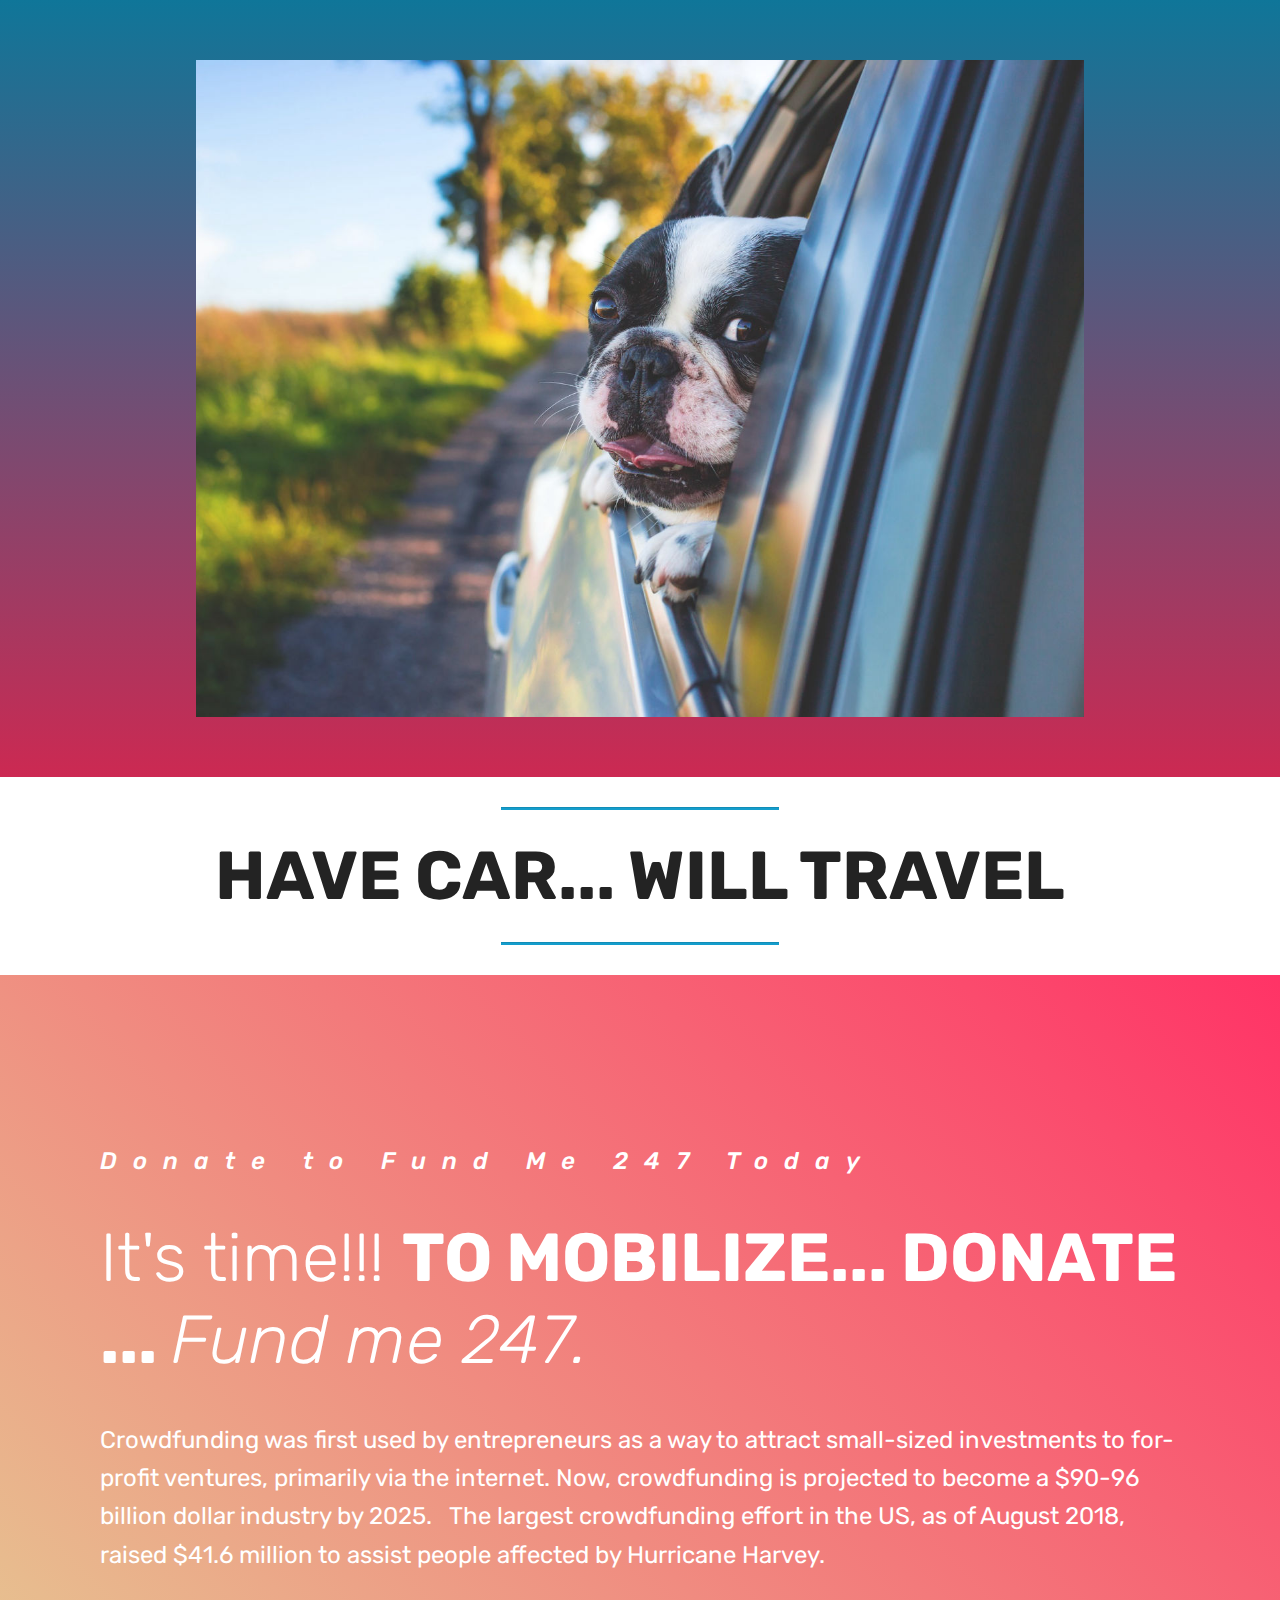
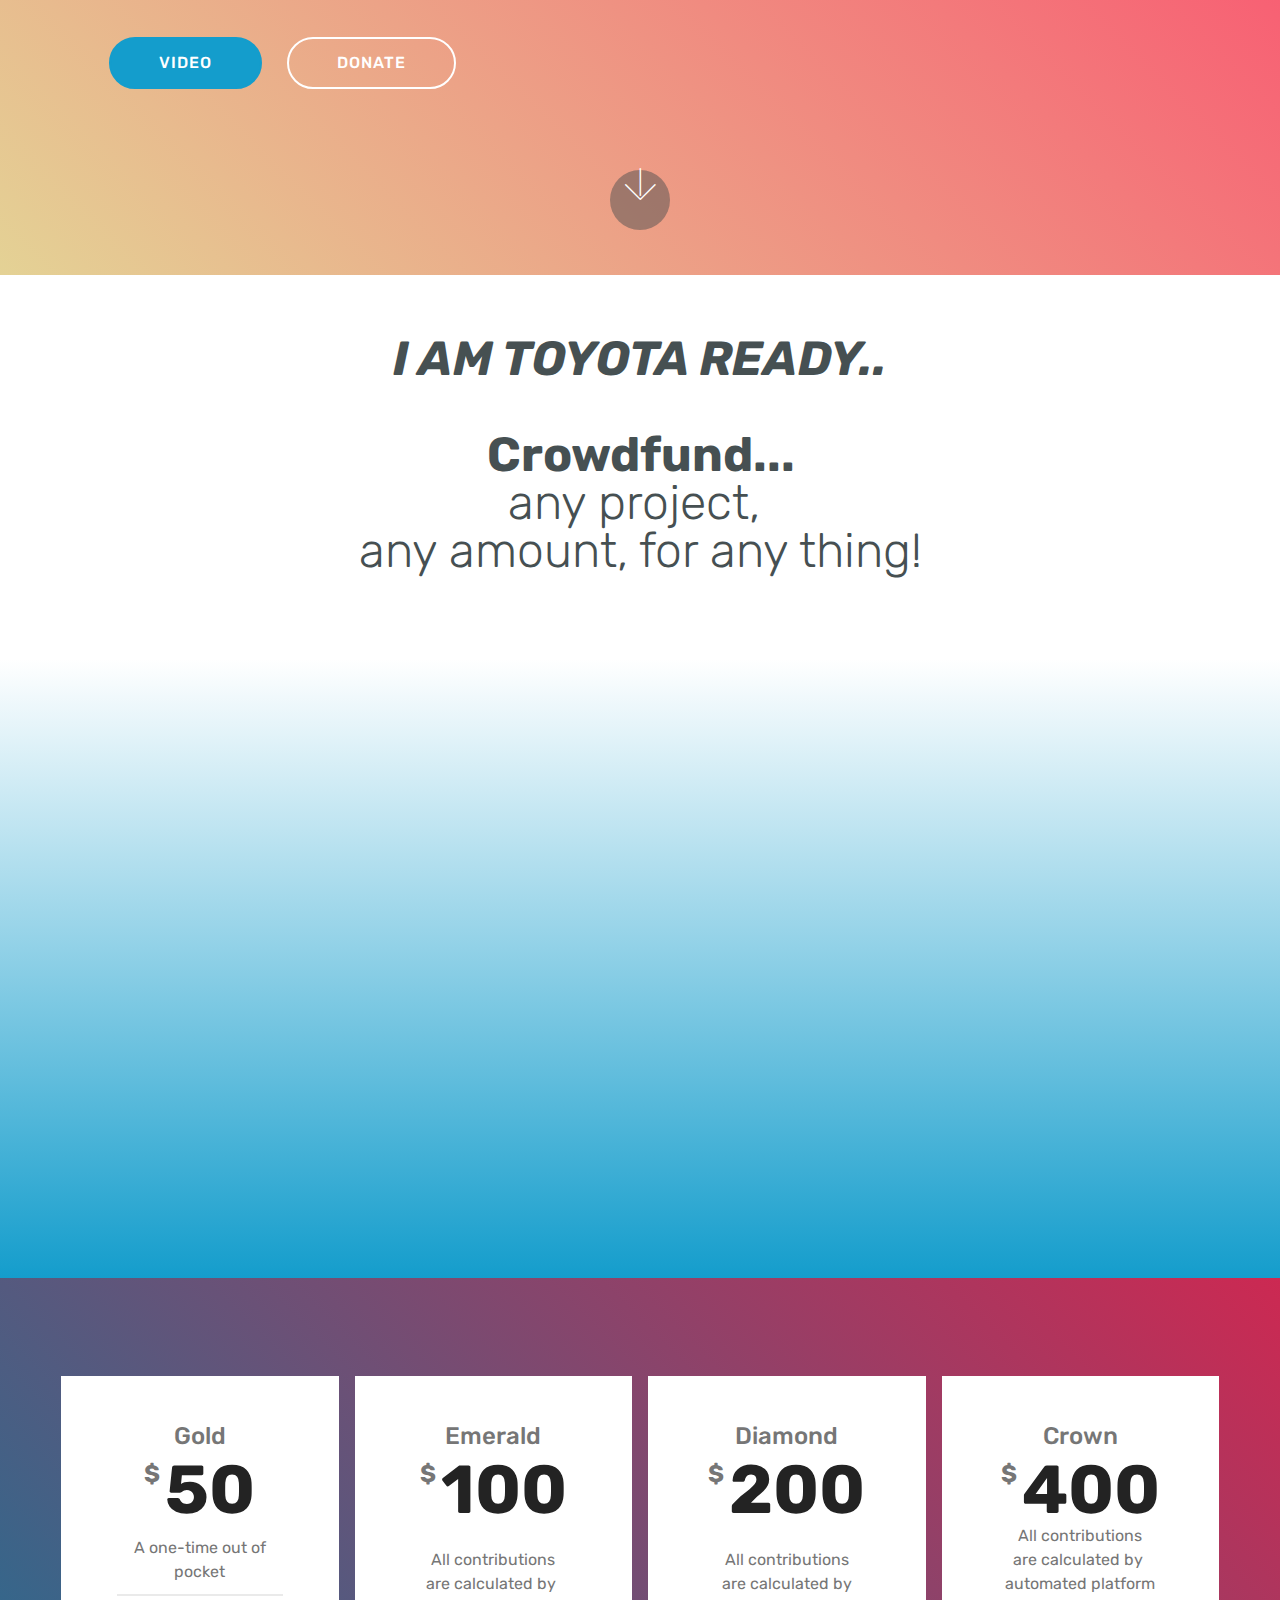
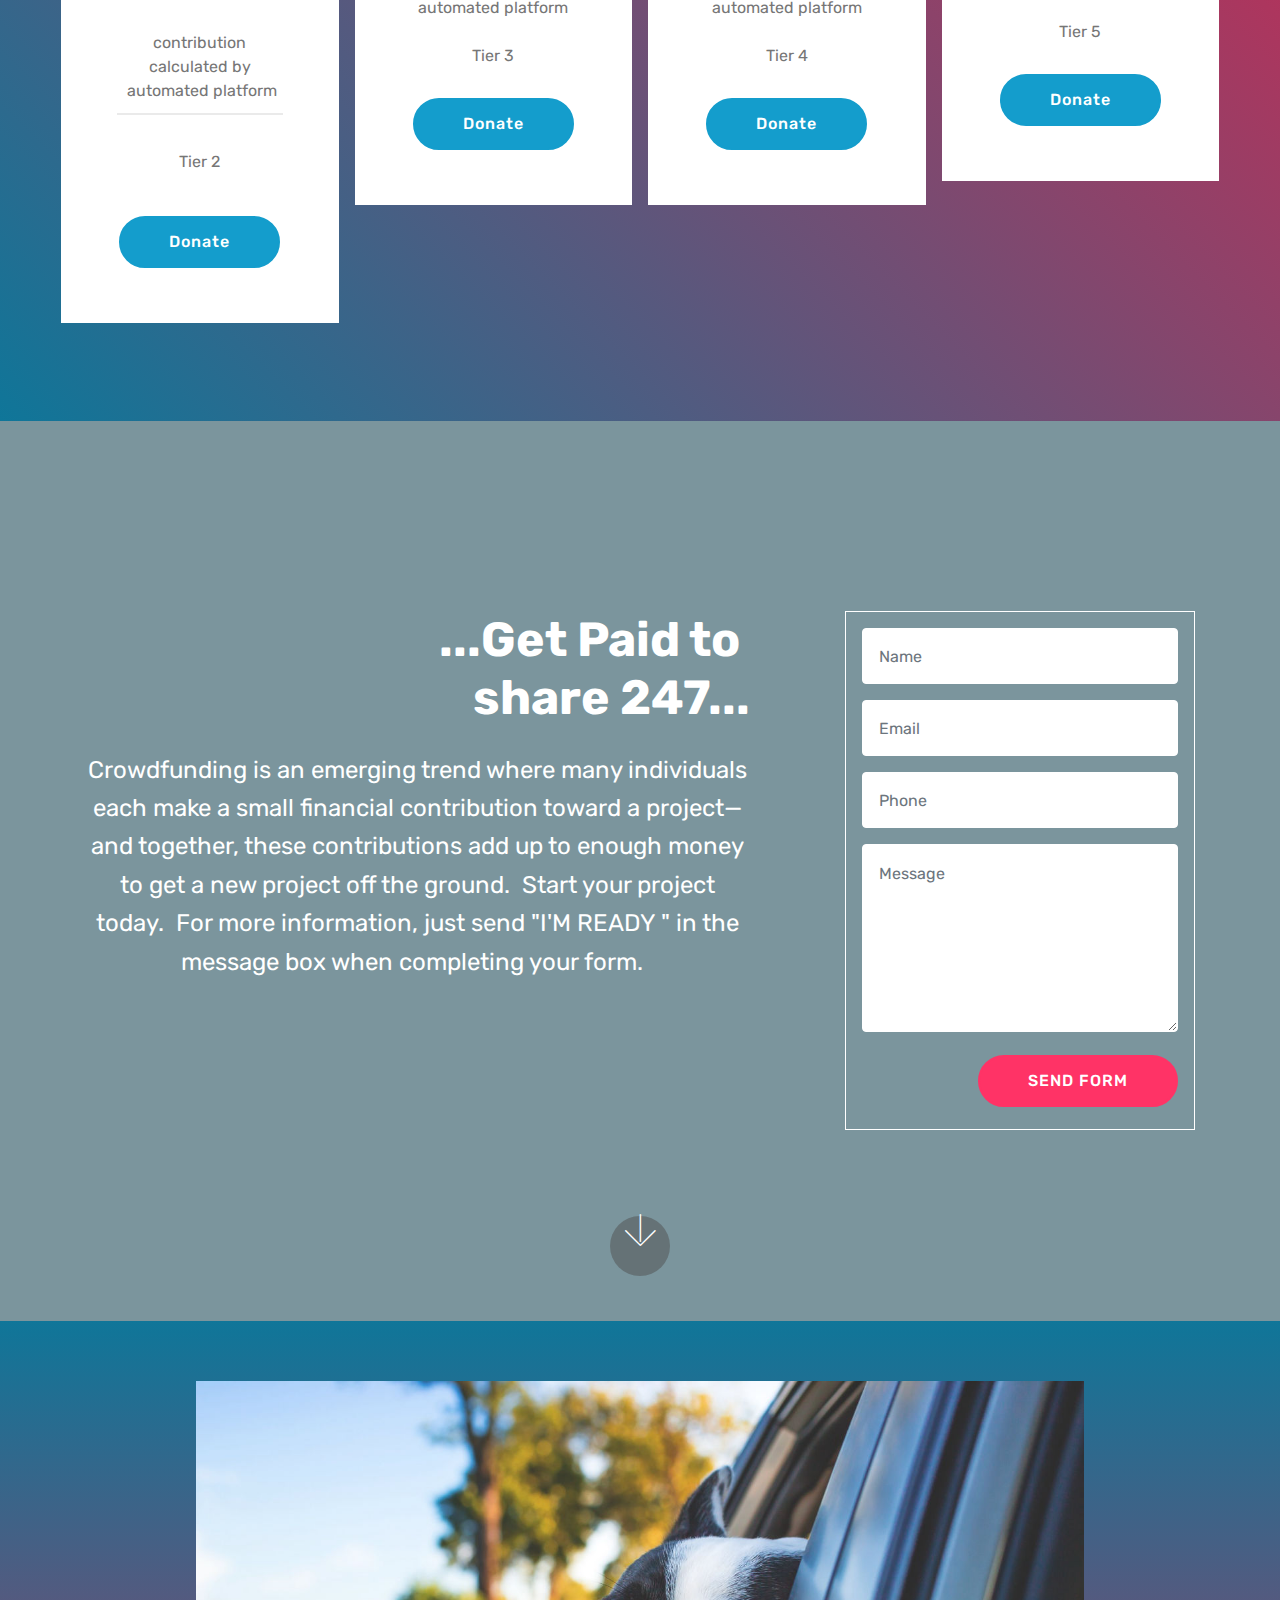
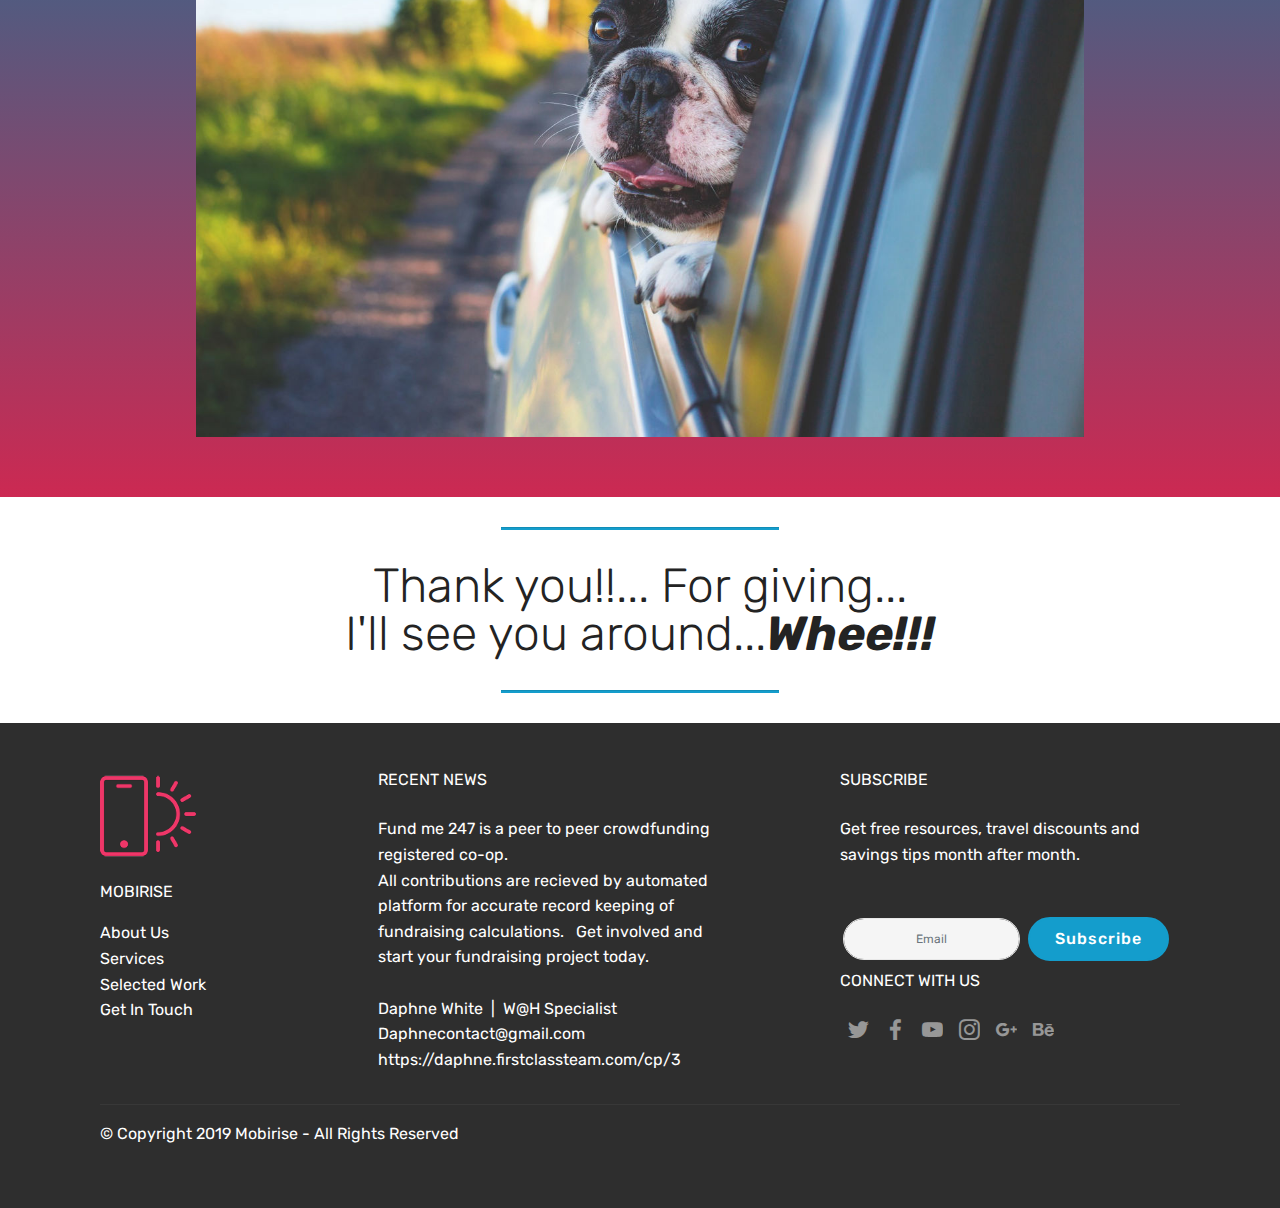
==== index.html @ 444e35a7 "create github pages" ====
<!DOCTYPE html>
<html >
<head>
  <!-- Site made with Mobirise Website Builder v4.9.5, https://mobirise.com -->
  <meta charset="UTF-8">
  <meta http-equiv="X-UA-Compatible" content="IE=edge">
  <meta name="generator" content="Mobirise v4.9.5, mobirise.com">
  <meta name="viewport" content="width=device-width, initial-scale=1, minimum-scale=1">
  <link rel="shortcut icon" href="assets/images/logo4.png" type="image/x-icon">
  <meta name="description" content="">
  <title>Home</title>
  <link rel="stylesheet" href="assets/web/assets/mobirise-icons/mobirise-icons.css">
  <link rel="stylesheet" href="assets/tether/tether.min.css">
  <link rel="stylesheet" href="assets/bootstrap/css/bootstrap.min.css">
  <link rel="stylesheet" href="assets/bootstrap/css/bootstrap-grid.min.css">
  <link rel="stylesheet" href="assets/bootstrap/css/bootstrap-reboot.min.css">
  <link rel="stylesheet" href="assets/socicon/css/styles.css">
  <link rel="stylesheet" href="assets/theme/css/style.css">
  <link rel="stylesheet" href="assets/mobirise/css/mbr-additional.css" type="text/css">
  
  
  
</head>
<body>
  <section class="cid-rksi6KPZQ1" id="image3-y">

    

    <figure class="mbr-figure container">
            <div class="image-block" style="width: 80%;">
                <a href="page1.html"><img src="assets/images/mbr-1488x991.jpg" width="1400" alt="Mobirise" title=""></a>
                
            </div>
    </figure>
</section>

<section class="engine"><a href="https://mobirise.info/p">site templates free download</a></section><section class="mbr-section article content9 cid-rkskpkATS6" id="content9-z">
    
     

    <div class="container">
        <div class="inner-container" style="width: 100%;">
            <hr class="line" style="width: 25%;">
            <div class="section-text align-center mbr-fonts-style display-1"><strong>HAVE CAR... WILL TRAVEL</strong></div>
            <hr class="line" style="width: 25%;">
        </div>
        </div>
</section>

<section class="header11 cid-rkt5dorLsE mbr-fullscreen" id="header11-1a">

    <!-- Block parameters controls (Blue "Gear" panel) -->
    
    <!-- End block parameters -->

    
    <div class="container align-left">
        <div class="media-container-column mbr-white col-md-12">
            <h3 class="mbr-section-subtitle py-3 mbr-fonts-style display-5">Donate to Fund Me 247 Today</h3>
            <h1 class="mbr-section-title py-3 mbr-fonts-style display-1">It's time!!! <strong>TO MOBILIZE... DONATE ... </strong><em>Fund me 247.</em></h1>
            <p class="mbr-text py-3 mbr-fonts-style display-5">Crowdfunding was first used by entrepreneurs as a way to attract small-sized investments to for-profit ventures, primarily via the internet. Now, crowdfunding is projected to become a $90-96 billion dollar industry by 2025. &nbsp; The largest crowdfunding effort in the US, as of August 2018, raised $41.6 million to assist people affected by Hurricane Harvey.&nbsp;<br></p>
            <div class="mbr-section-btn py-4"><a class="btn btn-md btn-primary display-4" href="https://mobirise.co">VIDEO</a>
                    <a class="btn btn-md btn-white-outline display-4" href="https://mobirise.co">DONATE</a></div>
        </div>
    </div>

    <div class="mbr-arrow hidden-sm-down" aria-hidden="true">
        <a href="#next">
            <i class="mbri-down mbr-iconfont"></i>
        </a>
    </div>
</section>

<section class="mbr-section content4 cid-rksuLQf3We" id="content4-12">

    

    <div class="container">
        <div class="media-container-row">
            <div class="title col-12 col-md-8">
                <h2 class="align-center pb-3 mbr-fonts-style display-2"><em><strong>I AM TOYOTA READY..</strong></em><br><br>&nbsp;<strong>Crowdfund...&nbsp;</strong><br>any project,&nbsp;<br>any amount, for any thing!<br></h2>
                <h3 class="mbr-section-subtitle align-center mbr-light mbr-fonts-style display-5"><div></div></h3>
                
            </div>
        </div>
    </div>
</section>

<section class="cid-rksHciVwQS" id="video3-17">

    
    
    <figure class="mbr-figure align-center container">
        <div class="video-block" style="width: 80%;">
            <div><iframe class="mbr-embedded-video" src="https://www.youtube.com/embed/nM7n80rRfuI?rel=0&amp;amp;showinfo=0&amp;autoplay=1&amp;loop=0" width="1280" height="720" frameborder="0" allowfullscreen></iframe></div>
        </div>
    </figure>
</section>

<section class="pricing-table1 cid-rktnSFUC6u" id="pricing-tables1-1d">

    

    
    <div class="container">
        <div class="media-container-row">

            <div class="plan col-12 mx-2 my-2 justify-content-center col-lg-3">
                <div class="plan-header text-center pt-5">
                    <h3 class="plan-title mbr-fonts-style display-5">Gold</h3>
                    <div class="plan-price">
                        <span class="price-value mbr-fonts-style display-5">
                            $
                        </span>
                        <span class="price-figure mbr-fonts-style display-1">50</span>
                        <small class="price-term mbr-fonts-style display-7"></small>
                    </div>
                </div>
                <div class="plan-body pb-5">
                    <div class="plan-list align-center">
                        <ul class="list-group list-group-flush mbr-fonts-style display-7">
                            <li class="list-group-item">A one-time out of pocket</li><br><li class="list-group-item">contribution calculated by &nbsp;automated platform</li><br><li class="list-group-item">Tier 2</li>
                        </ul>
                    </div>
                    <div class="mbr-section-btn text-center pt-4"><a href="https://mobirise.co" class="btn btn-primary display-4">Donate</a></div>
                </div>
            </div>

            <div class="plan col-12 mx-2 my-2 justify-content-center col-lg-3">
                <div class="plan-header text-center pt-5">
                    <h3 class="plan-title mbr-fonts-style display-5">Emerald</h3>
                    <div class="plan-price">
                        <span class="price-value mbr-fonts-style display-5">
                            $
                        </span>
                        <span class="price-figure mbr-fonts-style display-1">100</span>
                        <small class="price-term mbr-fonts-style display-7"></small>
                    </div>
                </div>
                <div class="plan-body pb-5">
                    <div class="plan-list align-center">
                        <ul class="list-group list-group-flush mbr-fonts-style display-7"><br>All contributions <br>are calculated by&nbsp;<br>automated  platform
<br><br><div>Tier 3</div></ul>
                    </div>
                    <div class="mbr-section-btn text-center pt-4"><a href="https://mobirise.co" class="btn btn-primary display-4">Donate</a></div>
                </div>
            </div>

            <div class="plan col-12 mx-2 my-2 justify-content-center col-lg-3">
                <div class="plan-header text-center pt-5">
                    <h3 class="plan-title mbr-fonts-style display-5">Diamond</h3>
                    <div class="plan-price">
                        <span class="price-value mbr-fonts-style display-5">
                            $
                        </span>
                        <span class="price-figure mbr-fonts-style display-1">200</span>
                        <small class="price-term mbr-fonts-style display-7"></small>
                    </div>
                </div>
                <div class="plan-body pb-5">
                    <div class="plan-list align-center">
                        <ul class="list-group list-group-flush mbr-fonts-style display-7"><br>All contributions<br> are calculated by<br> automated  platform<br>
<br><div>Tier 4</div></ul>
                    </div>
                    <div class="mbr-section-btn text-center pt-4"><a href="https://mobirise.co" class="btn btn-primary display-4">Donate</a></div>
                </div>
            </div>

            <div class="plan col-12 mx-2 my-2 justify-content-center col-lg-3">
                <div class="plan-header text-center pt-5">
                    <h3 class="plan-title mbr-fonts-style display-5">Crown</h3>
                    <div class="plan-price">
                        <span class="price-value mbr-fonts-style display-5">
                            $
                        </span>
                        <span class="price-figure mbr-fonts-style display-1">
                            400</span>
                        <small class="price-term mbr-fonts-style display-7"></small>
                    </div>
                </div>
                <div class="plan-body pb-5">
                    <div class="plan-list align-center">
                        <ul class="list-group list-group-flush mbr-fonts-style display-7">All contributions <br>are calculated by&nbsp;<br>automated platform<br><br>Tier 5</ul>
                    </div>
                    <div class="mbr-section-btn text-center pt-4"><a href="https://mobirise.co" class="btn btn-primary display-4">Donate</a></div>
                </div>
            </div>
        </div>
    </div>
</section>

<section class="header15 cid-rksgckejk6 mbr-fullscreen mbr-parallax-background" id="header15-s">

    

    <div class="mbr-overlay" style="opacity: 0.5; background-color: rgb(7, 59, 76);"></div>

    <div class="container align-right">
        <div class="row">
            <div class="mbr-white col-lg-8 col-md-7 content-container">
                <h1 class="mbr-section-title mbr-bold pb-3 mbr-fonts-style display-2">...Get Paid to&nbsp;<br>share 247...</h1>
                <p class="mbr-text pb-3 mbr-fonts-style display-5">Crowdfunding is an emerging trend where many individuals each make a small financial contribution toward a project—and together, these contributions add up to enough money to get a new project off the ground. &nbsp;Start your project today. &nbsp;For more information, just send "I'M READY " in the message box when completing your form. &nbsp;</p>
            </div>
            <div class="col-lg-4 col-md-5">
                <div class="form-container">
                    <div class="media-container-column" data-form-type="formoid">
                        <!---Formbuilder Form--->
                        <form action="https://mobirise.com/" method="POST" class="mbr-form form-with-styler" data-form-title="Mobirise Form"><input type="hidden" name="email" data-form-email="true" value="L8apVbExG9DexOpWmzrNfRsJCVXpXxJ5wZrLPcoTzKhM54o4Ex4AXd6l7Cv61VivkGi0QEFDtZILuPl/RtfJmPvyjRVxL0N0K2Wiw0u3482RMazkNy8P+rrx8IiyXEve">
                            <div class="row">
                                <div hidden="hidden" data-form-alert="" class="alert alert-success col-12">Thanks again, get paid to share!!</div>
                                <div hidden="hidden" data-form-alert-danger="" class="alert alert-danger col-12">
                                </div>
                            </div>
                            <div class="dragArea row">
                                <div class="col-md-12 form-group " data-for="name">
                                    <input type="text" name="name" placeholder="Name" data-form-field="Name" required="required" class="form-control px-3 display-7" id="name-header15-s">
                                </div>
                                <div class="col-md-12 form-group " data-for="email">
                                    <input type="email" name="email" placeholder="Email" data-form-field="Email" required="required" class="form-control px-3 display-7" id="email-header15-s">
                                </div>
                                <div data-for="phone" class="col-md-12 form-group ">
                                    <input type="tel" name="phone" placeholder="Phone" data-form-field="Phone" class="form-control px-3 display-7" id="phone-header15-s">
                                </div>
                                <div data-for="message" class="col-md-12 form-group ">
                                    <textarea name="message" placeholder="Message" data-form-field="Message" class="form-control px-3 display-7" id="message-header15-s"></textarea>
                                </div>
                                <div class="col-md-12 input-group-btn">
                                    <button type="submit" class="btn btn-secondary btn-form display-4">SEND FORM</button>
                                </div>
                            </div>
                        </form><!---Formbuilder Form--->
                    </div>
                </div>
            </div>
        </div>
    </div>
    <div class="mbr-arrow hidden-sm-down" aria-hidden="true">
        <a href="#next">
            <i class="mbri-down mbr-iconfont"></i>
        </a>
    </div>
</section>

<section class="cid-rksdBoP1Fj" id="image3-o">

    

    <figure class="mbr-figure container">
            <div class="image-block" style="width: 80%;">
                <a href="page1.html"><img src="assets/images/mbr-1488x991.jpg" width="1400" alt="Mobirise" title=""></a>
                
            </div>
    </figure>
</section>

<section class="mbr-section article content9 cid-rksv5xj65r" id="content9-13">
    
     

    <div class="container">
        <div class="inner-container" style="width: 100%;">
            <hr class="line" style="width: 25%;">
            <div class="section-text align-center mbr-fonts-style display-2">Thank you!!... For giving...<br>I'll see you around...<strong><em>Whee!!!</em></strong></div>
            <hr class="line" style="width: 25%;">
        </div>
        </div>
</section>

<section class="footer4 cid-rktfZxOn5g" id="footer4-1b">

    

    

    <div class="container">
        <div class="media-container-row content mbr-white">
            <div class="col-md-3 col-sm-4">
                <div class="mb-3 img-logo">
                    <a href="https://mobirise.co/">
                        <img src="assets/images/logo2.png" alt="Mobirise">
                    </a>
                </div>
                <p class="mb-3 mbr-fonts-style foot-title display-7">
                    MOBIRISE
                </p>
                <p class="mbr-text mbr-fonts-style mbr-links-column display-7">
                    <a href="#" class="text-white">About Us</a>
                    <br><a href="#" class="text-white">Services</a>
                    <br><a href="#" class="text-white">Selected Work</a>
                    <br><a href="#" class="text-white">Get In Touch</a>
                </p>
            </div>
            <div class="col-md-4 col-sm-8">
                <p class="mb-4 foot-title mbr-fonts-style display-7">
                    RECENT NEWS
                </p>
                <p class="mbr-text mbr-fonts-style foot-text display-7">Fund me 247 is a peer to peer crowdfunding registered co-op. &nbsp;<br>All contributions are recieved by automated platform for accurate record keeping of fundraising calculations. &nbsp; Get involved and start your fundraising project today.&nbsp;<br>
                    <br>Daphne White &nbsp;| &nbsp;W@H Specialist<br>Daphnecontact@gmail.com<br>https://daphne.firstclassteam.com/cp/3<br></p>
            </div>
            <div class="col-md-4 offset-md-1 col-sm-12">
                <p class="mb-4 foot-title mbr-fonts-style display-7">
                    SUBSCRIBE
                </p>
                <p class="mbr-text mbr-fonts-style form-text display-7">
                    Get free resources, travel discounts and savings tips month after month.<br><br></p>
                <div class="media-container-column" data-form-type="formoid">
                    <!---Formbuilder Form--->
                    <form action="https://mobirise.com/" method="POST" class="mbr-form form-with-styler" data-form-title="Mobirise Form"><input type="hidden" name="email" data-form-email="true" value="YgQKItjaUXzYPn1mcGYqgcZZ/mcnHpqZFJsWOq0etAs1quFohEobttb0fOR2hX2De1mLxMPZWLriGcLo5ThBEpkDPKFYfzN512TNxtcHR2I1Obz5iSIJ2Bvki7GCK1o8">
                        <div class="row form-inline justify-content-center">
                            <div hidden="hidden" data-form-alert="" class="alert alert-success col-12">Thanks for filling out the form!</div>
                            <div hidden="hidden" data-form-alert-danger="" class="alert alert-danger col-12">
                                                    </div>
                        </div>
                        <div class="dragArea row form-inline justify-content-center">
                            <div class="col-auto  form-group " data-for="email">
                                <input type="email" name="email" placeholder="Email" data-form-field="Email" required="required" class="form-control input-sm input-inverse my-2 display-7" id="email-footer4-1b">
                            </div>
                            <div class="col-auto  input-group-btn  m-2">
                                <button type="submit" class="btn btn-primary m-0 display-4">Subscribe</button>
                            </div>
                        </div>
                    </form><!---Formbuilder Form--->
                </div>
                <p class="mb-4 mbr-fonts-style foot-title display-7">
                    CONNECT WITH US
                </p>
                <div class="social-list pl-0 mb-0">
                        <div class="soc-item">
                            <a href="https://twitter.com/mobirise" target="_blank">
                                <span class="socicon-twitter socicon mbr-iconfont mbr-iconfont-social"></span>
                            </a>
                        </div>
                        <div class="soc-item">
                            <a href="https://www.facebook.com/pages/Mobirise/1616226671953247" target="_blank">
                                <span class="socicon-facebook socicon mbr-iconfont mbr-iconfont-social"></span>
                            </a>
                        </div>
                        <div class="soc-item">
                            <a href="https://www.youtube.com/c/mobirise" target="_blank">
                                <span class="socicon-youtube socicon mbr-iconfont mbr-iconfont-social"></span>
                            </a>
                        </div>
                        <div class="soc-item">
                            <a href="https://instagram.com/mobirise" target="_blank">
                                <span class="socicon-instagram socicon mbr-iconfont mbr-iconfont-social"></span>
                            </a>
                        </div>
                        <div class="soc-item">
                            <a href="https://plus.google.com/u/0/+Mobirise" target="_blank">
                                <span class="socicon-googleplus socicon mbr-iconfont mbr-iconfont-social"></span>
                            </a>
                        </div>
                        <div class="soc-item">
                            <a href="https://www.behance.net/Mobirise" target="_blank">
                                <span class="socicon-behance socicon mbr-iconfont mbr-iconfont-social"></span>
                            </a>
                        </div>
                </div>
            </div>
        </div>
        <div class="footer-lower">
            <div class="media-container-row">
                <div class="col-sm-12">
                    <hr>
                </div>
            </div>
            <div class="media-container-row mbr-white">
                <div class="col-sm-12 copyright">
                    <p class="mbr-text mbr-fonts-style display-7">
                        © Copyright 2019 Mobirise - All Rights Reserved
                    </p>
                </div>
            </div>
        </div>
    </div>
</section>


  <script src="assets/web/assets/jquery/jquery.min.js"></script>
  <script src="assets/popper/popper.min.js"></script>
  <script src="assets/tether/tether.min.js"></script>
  <script src="assets/bootstrap/js/bootstrap.min.js"></script>
  <script src="assets/smoothscroll/smooth-scroll.js"></script>
  <script src="assets/parallax/jarallax.min.js"></script>
  <script src="assets/theme/js/script.js"></script>
  <script src="assets/formoid/formoid.min.js"></script>
  
  
</body>
</html>
---- assets/web/assets/mobirise-icons/mobirise-icons.css ----
@font-face {
  font-family: 'MobiriseIcons';
  src:  url('mobirise-icons.eot?spat4u');
  src:  url('mobirise-icons.eot?spat4u#iefix') format('embedded-opentype'),
    url('mobirise-icons.ttf?spat4u') format('truetype'),
    url('mobirise-icons.woff?spat4u') format('woff'),
    url('mobirise-icons.svg?spat4u#MobiriseIcons') format('svg');
  font-weight: normal;
  font-style: normal;
}

[class^="mbri-"], [class*=" mbri-"] {
  /* use !important to prevent issues with browser extensions that change fonts */
  font-family: MobiriseIcons !important;
  speak: none;
  font-style: normal;
  font-weight: normal;
  font-variant: normal;
  text-transform: none;
  line-height: 1;

  /* Better Font Rendering =========== */
  -webkit-font-smoothing: antialiased;
  -moz-osx-font-smoothing: grayscale;
}

.mbri-add-submenu:before {
  content: "\e900";
}
.mbri-alert:before {
  content: "\e901";
}
.mbri-align-center:before {
  content: "\e902";
}
.mbri-align-justify:before {
  content: "\e903";
}
.mbri-align-left:before {
  content: "\e904";
}
.mbri-align-right:before {
  content: "\e905";
}
.mbri-android:before {
  content: "\e906";
}
.mbri-apple:before {
  content: "\e907";
}
.mbri-arrow-down:before {
  content: "\e908";
}
.mbri-arrow-next:before {
  content: "\e909";
}
.mbri-arrow-prev:before {
  content: "\e90a";
}
.mbri-arrow-up:before {
  content: "\e90b";
}
.mbri-bold:before {
  content: "\e90c";
}
.mbri-bookmark:before {
  content: "\e90d";
}
.mbri-bootstrap:before {
  content: "\e90e";
}
.mbri-briefcase:before {
  content: "\e90f";
}
.mbri-browse:before {
  content: "\e910";
}
.mbri-bulleted-list:before {
  content: "\e911";
}
.mbri-calendar:before {
  content: "\e912";
}
.mbri-camera:before {
  content: "\e913";
}
.mbri-cart-add:before {
  content: "\e914";
}
.mbri-cart-full:before {
  content: "\e915";
}
.mbri-cash:before {
  content: "\e916";
}
.mbri-change-style:before {
  content: "\e917";
}
.mbri-chat:before {
  content: "\e918";
}
.mbri-clock:before {
  content: "\e919";
}
.mbri-close:before {
  content: "\e91a";
}
.mbri-cloud:before {
  content: "\e91b";
}
.mbri-code:before {
  content: "\e91c";
}
.mbri-contact-form:before {
  content: "\e91d";
}
.mbri-credit-card:before {
  content: "\e91e";
}
.mbri-cursor-click:before {
  content: "\e91f";
}
.mbri-cust-feedback:before {
  content: "\e920";
}
.mbri-database:before {
  content: "\e921";
}
.mbri-delivery:before {
  content: "\e922";
}
.mbri-desktop:before {
  content: "\e923";
}
.mbri-devices:before {
  content: "\e924";
}
.mbri-down:before {
  content: "\e925";
}
.mbri-download:before {
  content: "\e989";
}
.mbri-drag-n-drop:before {
  content: "\e927";
}
.mbri-drag-n-drop2:before {
  content: "\e928";
}
.mbri-edit:before {
  content: "\e929";
}
.mbri-edit2:before {
  content: "\e92a";
}
.mbri-error:before {
  content: "\e92b";
}
.mbri-extension:before {
  content: "\e92c";
}
.mbri-features:before {
  content: "\e92d";
}
.mbri-file:before {
  content: "\e92e";
}
.mbri-flag:before {
  content: "\e92f";
}
.mbri-folder:before {
  content: "\e930";
}
.mbri-gift:before {
  content: "\e931";
}
.mbri-github:before {
  content: "\e932";
}
.mbri-globe:before {
  content: "\e933";
}
.mbri-globe-2:before {
  content: "\e934";
}
.mbri-growing-chart:before {
  content: "\e935";
}
.mbri-hearth:before {
  content: "\e936";
}
.mbri-help:before {
  content: "\e937";
}
.mbri-home:before {
  content: "\e938";
}
.mbri-hot-cup:before {
  content: "\e939";
}
.mbri-idea:before {
  content: "\e93a";
}
.mbri-image-gallery:before {
  content: "\e93b";
}
.mbri-image-slider:before {
  content: "\e93c";
}
.mbri-info:before {
  content: "\e93d";
}
.mbri-italic:before {
  content: "\e93e";
}
.mbri-key:before {
  content: "\e93f";
}
.mbri-laptop:before {
  content: "\e940";
}
.mbri-layers:before {
  content: "\e941";
}
.mbri-left-right:before {
  content: "\e942";
}
.mbri-left:before {
  content: "\e943";
}
.mbri-letter:before {
  content: "\e944";
}
.mbri-like:before {
  content: "\e945";
}
.mbri-link:before {
  content: "\e946";
}
.mbri-lock:before {
  content: "\e947";
}
.mbri-login:before {
  content: "\e948";
}
.mbri-logout:before {
  content: "\e949";
}
.mbri-magic-stick:before {
  content: "\e94a";
}
.mbri-map-pin:before {
  content: "\e94b";
}
.mbri-menu:before {
  content: "\e94c";
}
.mbri-mobile:before {
  content: "\e94d";
}
.mbri-mobile2:before {
  content: "\e94e";
}
.mbri-mobirise:before {
  content: "\e94f";
}
.mbri-more-horizontal:before {
  content: "\e950";
}
.mbri-more-vertical:before {
  content: "\e951";
}
.mbri-music:before {
  content: "\e952";
}
.mbri-new-file:before {
  content: "\e953";
}
.mbri-numbered-list:before {
  content: "\e954";
}
.mbri-opened-folder:before {
  content: "\e955";
}
.mbri-pages:before {
  content: "\e956";
}
.mbri-paper-plane:before {
  content: "\e957";
}
.mbri-paperclip:before {
  content: "\e958";
}
.mbri-photo:before {
  content: "\e959";
}
.mbri-photos:before {
  content: "\e95a";
}
.mbri-pin:before {
  content: "\e95b";
}
.mbri-play:before {
  content: "\e95c";
}
.mbri-plus:before {
  content: "\e95d";
}
.mbri-preview:before {
  content: "\e95e";
}
.mbri-print:before {
  content: "\e95f";
}
.mbri-protect:before {
  content: "\e960";
}
.mbri-question:before {
  content: "\e961";
}
.mbri-quote-left:before {
  content: "\e962";
}
.mbri-quote-right:before {
  content: "\e963";
}
.mbri-refresh:before {
  content: "\e964";
}
.mbri-responsive:before {
  content: "\e965";
}
.mbri-right:before {
  content: "\e966";
}
.mbri-rocket:before {
  content: "\e967";
}
.mbri-sad-face:before {
  content: "\e968";
}
.mbri-sale:before {
  content: "\e969";
}
.mbri-save:before {
  content: "\e96a";
}
.mbri-search:before {
  content: "\e96b";
}
.mbri-setting:before {
  content: "\e96c";
}
.mbri-setting2:before {
  content: "\e96d";
}
.mbri-setting3:before {
  content: "\e96e";
}
.mbri-share:before {
  content: "\e96f";
}
.mbri-shopping-bag:before {
  content: "\e970";
}
.mbri-shopping-basket:before {
  content: "\e971";
}
.mbri-shopping-cart:before {
  content: "\e972";
}
.mbri-sites:before {
  content: "\e973";
}
.mbri-smile-face:before {
  content: "\e974";
}
.mbri-speed:before {
  content: "\e975";
}
.mbri-star:before {
  content: "\e976";
}
.mbri-success:before {
  content: "\e977";
}
.mbri-sun:before {
  content: "\e978";
}
.mbri-sun2:before {
  content: "\e979";
}
.mbri-tablet:before {
  content: "\e97a";
}
.mbri-tablet-vertical:before {
  content: "\e97b";
}
.mbri-target:before {
  content: "\e97c";
}
.mbri-timer:before {
  content: "\e97d";
}
.mbri-to-ftp:before {
  content: "\e97e";
}
.mbri-to-local-drive:before {
  content: "\e97f";
}
.mbri-touch-swipe:before {
  content: "\e980";
}
.mbri-touch:before {
  content: "\e981";
}
.mbri-trash:before {
  content: "\e982";
}
.mbri-underline:before {
  content: "\e983";
}
.mbri-unlink:before {
  content: "\e984";
}
.mbri-unlock:before {
  content: "\e985";
}
.mbri-up-down:before {
  content: "\e986";
}
.mbri-up:before {
  content: "\e987";
}
.mbri-update:before {
  content: "\e988";
}
.mbri-upload:before {
 content: "\e926"; 
}
.mbri-user:before {
  content: "\e98a";
}
.mbri-user2:before {
  content: "\e98b";
}
.mbri-users:before {
  content: "\e98c";
}
.mbri-video:before {
  content: "\e98d";
}
.mbri-video-play:before {
  content: "\e98e";
}
.mbri-watch:before {
  content: "\e98f";
}
.mbri-website-theme:before {
  content: "\e990";
}
.mbri-wifi:before {
  content: "\e991";
}
.mbri-windows:before {
  content: "\e992";
}
.mbri-zoom-out:before {
  content: "\e993";
}
.mbri-redo:before {
  content: "\e994";
}
.mbri-undo:before {
  content: "\e995";
}
---- assets/socicon/css/styles.css ----
@charset "UTF-8";

@font-face {
  font-family: "socicon";
  src:url("../fonts/socicon.eot");
  src:url("../fonts/socicon.eot?#iefix") format("embedded-opentype"),
    url("../fonts/socicon.woff") format("woff"),
    url("../fonts/socicon.ttf") format("truetype"),
    url("../fonts/socicon.svg#socicon") format("svg");
  font-weight: normal;
  font-style: normal;

}

[data-icon]:before {
  font-family: "socicon" !important;
  content: attr(data-icon);
  font-style: normal !important;
  font-weight: normal !important;
  font-variant: normal !important;
  text-transform: none !important;
  speak: none;
  line-height: 1;
  -webkit-font-smoothing: antialiased;
  -moz-osx-font-smoothing: grayscale;
}

[class^="socicon-"]:before,
[class*=" socicon-"]:before {
  font-family: "socicon" !important;
  font-style: normal !important;
  font-weight: normal !important;
  font-variant: normal !important;
  text-transform: none !important;
  speak: none;
  line-height: 1;
  -webkit-font-smoothing: antialiased;
  -moz-osx-font-smoothing: grayscale;
}

.socicon-modelmayhem:before {
  content: "\e000";
}
.socicon-mixcloud:before {
  content: "\e001";
}
.socicon-drupal:before {
  content: "\e002";
}
.socicon-swarm:before {
  content: "\e003";
}
.socicon-istock:before {
  content: "\e004";
}
.socicon-yammer:before {
  content: "\e005";
}
.socicon-ello:before {
  content: "\e006";
}
.socicon-stackoverflow:before {
  content: "\e007";
}
.socicon-persona:before {
  content: "\e008";
}
.socicon-triplej:before {
  content: "\e009";
}
.socicon-houzz:before {
  content: "\e00a";
}
.socicon-rss:before {
  content: "\e00b";
}
.socicon-paypal:before {
  content: "\e00c";
}
.socicon-odnoklassniki:before {
  content: "\e00d";
}
.socicon-airbnb:before {
  content: "\e00e";
}
.socicon-periscope:before {
  content: "\e00f";
}
.socicon-outlook:before {
  content: "\e010";
}
.socicon-coderwall:before {
  content: "\e011";
}
.socicon-tripadvisor:before {
  content: "\e012";
}
.socicon-appnet:before {
  content: "\e013";
}
.socicon-goodreads:before {
  content: "\e014";
}
.socicon-tripit:before {
  content: "\e015";
}
.socicon-lanyrd:before {
  content: "\e016";
}
.socicon-slideshare:before {
  content: "\e017";
}
.socicon-buffer:before {
  content: "\e018";
}
.socicon-disqus:before {
  content: "\e019";
}
.socicon-vkontakte:before {
  content: "\e01a";
}
.socicon-whatsapp:before {
  content: "\e01b";
}
.socicon-patreon:before {
  content: "\e01c";
}
.socicon-storehouse:before {
  content: "\e01d";
}
.socicon-pocket:before {
  content: "\e01e";
}
.socicon-mail:before {
  content: "\e01f";
}
.socicon-blogger:before {
  content: "\e020";
}
.socicon-technorati:before {
  content: "\e021";
}
.socicon-reddit:before {
  content: "\e022";
}
.socicon-dribbble:before {
  content: "\e023";
}
.socicon-stumbleupon:before {
  content: "\e024";
}
.socicon-digg:before {
  content: "\e025";
}
.socicon-envato:before {
  content: "\e026";
}
.socicon-behance:before {
  content: "\e027";
}
.socicon-delicious:before {
  content: "\e028";
}
.socicon-deviantart:before {
  content: "\e029";
}
.socicon-forrst:before {
  content: "\e02a";
}
.socicon-play:before {
  content: "\e02b";
}
.socicon-zerply:before {
  content: "\e02c";
}
.socicon-wikipedia:before {
  content: "\e02d";
}
.socicon-apple:before {
  content: "\e02e";
}
.socicon-flattr:before {
  content: "\e02f";
}
.socicon-github:before {
  content: "\e030";
}
.socicon-renren:before {
  content: "\e031";
}
.socicon-friendfeed:before {
  content: "\e032";
}
.socicon-newsvine:before {
  content: "\e033";
}
.socicon-identica:before {
  content: "\e034";
}
.socicon-bebo:before {
  content: "\e035";
}
.socicon-zynga:before {
  content: "\e036";
}
.socicon-steam:before {
  content: "\e037";
}
.socicon-xbox:before {
  content: "\e038";
}
.socicon-windows:before {
  content: "\e039";
}
.socicon-qq:before {
  content: "\e03a";
}
.socicon-douban:before {
  content: "\e03b";
}
.socicon-meetup:before {
  content: "\e03c";
}
.socicon-playstation:before {
  content: "\e03d";
}
.socicon-android:before {
  content: "\e03e";
}
.socicon-snapchat:before {
  content: "\e03f";
}
.socicon-twitter:before {
  content: "\e040";
}
.socicon-facebook:before {
  content: "\e041";
}
.socicon-googleplus:before {
  content: "\e042";
}
.socicon-pinterest:before {
  content: "\e043";
}
.socicon-foursquare:before {
  content: "\e044";
}
.socicon-yahoo:before {
  content: "\e045";
}
.socicon-skype:before {
  content: "\e046";
}
.socicon-yelp:before {
  content: "\e047";
}
.socicon-feedburner:before {
  content: "\e048";
}
.socicon-linkedin:before {
  content: "\e049";
}
.socicon-viadeo:before {
  content: "\e04a";
}
.socicon-xing:before {
  content: "\e04b";
}
.socicon-myspace:before {
  content: "\e04c";
}
.socicon-soundcloud:before {
  content: "\e04d";
}
.socicon-spotify:before {
  content: "\e04e";
}
.socicon-grooveshark:before {
  content: "\e04f";
}
.socicon-lastfm:before {
  content: "\e050";
}
.socicon-youtube:before {
  content: "\e051";
}
.socicon-vimeo:before {
  content: "\e052";
}
.socicon-dailymotion:before {
  content: "\e053";
}
.socicon-vine:before {
  content: "\e054";
}
.socicon-flickr:before {
  content: "\e055";
}
.socicon-500px:before {
  content: "\e056";
}
.socicon-wordpress:before {
  content: "\e058";
}
.socicon-tumblr:before {
  content: "\e059";
}
.socicon-twitch:before {
  content: "\e05a";
}
.socicon-8tracks:before {
  content: "\e05b";
}
.socicon-amazon:before {
  content: "\e05c";
}
.socicon-icq:before {
  content: "\e05d";
}
.socicon-smugmug:before {
  content: "\e05e";
}
.socicon-ravelry:before {
  content: "\e05f";
}
.socicon-weibo:before {
  content: "\e060";
}
.socicon-baidu:before {
  content: "\e061";
}
.socicon-angellist:before {
  content: "\e062";
}
.socicon-ebay:before {
  content: "\e063";
}
.socicon-imdb:before {
  content: "\e064";
}
.socicon-stayfriends:before {
  content: "\e065";
}
.socicon-residentadvisor:before {
  content: "\e066";
}
.socicon-google:before {
  content: "\e067";
}
.socicon-yandex:before {
  content: "\e068";
}
.socicon-sharethis:before {
  content: "\e069";
}
.socicon-bandcamp:before {
  content: "\e06a";
}
.socicon-itunes:before {
  content: "\e06b";
}
.socicon-deezer:before {
  content: "\e06c";
}
.socicon-telegram:before {
  content: "\e06e";
}
.socicon-openid:before {
  content: "\e06f";
}
.socicon-amplement:before {
  content: "\e070";
}
.socicon-viber:before {
  content: "\e071";
}
.socicon-zomato:before {
  content: "\e072";
}
.socicon-draugiem:before {
  content: "\e074";
}
.socicon-endomodo:before {
  content: "\e075";
}
.socicon-filmweb:before {
  content: "\e076";
}
.socicon-stackexchange:before {
  content: "\e077";
}
.socicon-wykop:before {
  content: "\e078";
}
.socicon-teamspeak:before {
  content: "\e079";
}
.socicon-teamviewer:before {
  content: "\e07a";
}
.socicon-ventrilo:before {
  content: "\e07b";
}
.socicon-younow:before {
  content: "\e07c";
}
.socicon-raidcall:before {
  content: "\e07d";
}
.socicon-mumble:before {
  content: "\e07e";
}
.socicon-medium:before {
  content: "\e06d";
}
.socicon-bebee:before {
  content: "\e07f";
}
.socicon-hitbox:before {
  content: "\e080";
}
.socicon-reverbnation:before {
  content: "\e081";
}
.socicon-formulr:before {
  content: "\e082";
}
.socicon-instagram:before {
  content: "\e057";
}
.socicon-battlenet:before {
  content: "\e083";
}
.socicon-chrome:before {
  content: "\e084";
}
.socicon-discord:before {
  content: "\e086";
}
.socicon-issuu:before {
  content: "\e087";
}
.socicon-macos:before {
  content: "\e088";
}
.socicon-firefox:before {
  content: "\e089";
}
.socicon-opera:before {
  content: "\e08d";
}
.socicon-keybase:before {
  content: "\e090";
}
.socicon-alliance:before {
  content: "\e091";
}
.socicon-livejournal:before {
  content: "\e092";
}
.socicon-googlephotos:before {
  content: "\e093";
}
.socicon-horde:before {
  content: "\e094";
}
.socicon-etsy:before {
  content: "\e095";
}
.socicon-zapier:before {
  content: "\e096";
}
.socicon-google-scholar:before {
  content: "\e097";
}
.socicon-researchgate:before {
  content: "\e098";
}
.socicon-wechat:before {
  content: "\e099";
}
.socicon-strava:before {
  content: "\e09a";
}
.socicon-line:before {
  content: "\e09b";
}
.socicon-lyft:before {
  content: "\e09c";
}
.socicon-uber:before {
  content: "\e09d";
}
.socicon-songkick:before {
  content: "\e09e";
}
.socicon-viewbug:before {
  content: "\e09f";
}
.socicon-googlegroups:before {
  content: "\e0a0";
}
.socicon-quora:before {
  content: "\e073";
}
.socicon-diablo:before {
  content: "\e085";
}
.socicon-blizzard:before {
  content: "\e0a1";
}
.socicon-hearthstone:before {
  content: "\e08b";
}
.socicon-heroes:before {
  content: "\e08a";
}
.socicon-overwatch:before {
  content: "\e08c";
}
.socicon-warcraft:before {
  content: "\e08e";
}
.socicon-starcraft:before {
  content: "\e08f";
}
.socicon-beam:before {
  content: "\e0a2";
}
.socicon-curse:before {
  content: "\e0a3";
}
.socicon-player:before {
  content: "\e0a4";
}
.socicon-streamjar:before {
  content: "\e0a5";
}
.socicon-nintendo:before {
  content: "\e0a6";
}
.socicon-hellocoton:before {
  content: "\e0a7";
}
---- assets/theme/css/style.css ----
/*!
 * Mobirise v4 theme (https://mobirise.com/)
 * Copyright 2017 Mobirise
 */
section {
  background-color: #eeeeee; }

section,
.container,
.container-fluid {
  position: relative;
  word-wrap: break-word; }

a.mbr-iconfont:hover {
  text-decoration: none; }

.article .lead p, .article .lead ul, .article .lead ol, .article .lead pre, .article .lead blockquote {
  margin-bottom: 0; }

a {
  font-style: normal;
  font-weight: 400;
  cursor: pointer; }
  a, a:hover {
    text-decoration: none; }

figure {
  margin-bottom: 0; }

body {
  color: #232323; }

h1, h2, h3, h4, h5, h6,
.h1, .h2, .h3, .h4, .h5, .h6,
.display-1, .display-2, .display-3, .display-4 {
  line-height: 1;
  word-break: break-word;
  word-wrap: break-word; }

b, strong {
  font-weight: bold; }

blockquote {
  padding: 10px 0 10px 20px;
  position: relative;
  border-left: 2px solid;
  border-color: #ff3366; }

input:-webkit-autofill, input:-webkit-autofill:hover, input:-webkit-autofill:focus, input:-webkit-autofill:active {
  transition-delay: 9999s;
  transition-property: background-color, color; }

textarea[type="hidden"] {
  display: none; }

body {
  position: relative; }

section {
  background-position: 50% 50%;
  background-repeat: no-repeat;
  background-size: cover; }
  section .mbr-background-video,
  section .mbr-background-video-preview {
    position: absolute;
    bottom: 0;
    left: 0;
    right: 0;
    top: 0; }

.hidden {
  visibility: hidden; }

.mbr-z-index20 {
  z-index: 20; }

/*! Base colors */
.mbr-white {
  color: #ffffff; }

.mbr-black {
  color: #000000; }

.mbr-bg-white {
  background-color: #ffffff; }

.mbr-bg-black {
  background-color: #000000; }

/*! Text-aligns */
.align-left {
  text-align: left; }

.align-center {
  text-align: center; }

.align-right {
  text-align: right; }

@media (max-width: 767px) {
  .align-left, .align-center, .align-right, .mbr-section-btn, .mbr-section-title {
    text-align: center; } }
/*! Font-weight  */
.mbr-light {
  font-weight: 300; }

.mbr-regular {
  font-weight: 400; }

.mbr-semibold {
  font-weight: 500; }

.mbr-bold {
  font-weight: 700; }

/*! Media  */
.media-size-item {
  -webkit-flex: 1 1 auto;
  -moz-flex: 1 1 auto;
  -ms-flex: 1 1 auto;
  -o-flex: 1 1 auto;
  flex: 1 1 auto; }

.media-content {
  -webkit-flex-basis: 100%;
  flex-basis: 100%; }

.media-container-row {
  display: -ms-flexbox;
  display: -webkit-flex;
  display: flex;
  -webkit-flex-direction: row;
  -ms-flex-direction: row;
  flex-direction: row;
  -webkit-flex-wrap: wrap;
  -ms-flex-wrap: wrap;
  flex-wrap: wrap;
  -webkit-justify-content: center;
  -ms-flex-pack: center;
  justify-content: center;
  -webkit-align-content: center;
  -ms-flex-line-pack: center;
  align-content: center;
  -webkit-align-items: start;
  -ms-flex-align: start;
  align-items: start; }
  .media-container-row .media-size-item {
    width: 400px; }

.media-container-column {
  display: -ms-flexbox;
  display: -webkit-flex;
  display: flex;
  -webkit-flex-direction: column;
  -ms-flex-direction: column;
  flex-direction: column;
  -webkit-flex-wrap: wrap;
  -ms-flex-wrap: wrap;
  flex-wrap: wrap;
  -webkit-justify-content: center;
  -ms-flex-pack: center;
  justify-content: center;
  -webkit-align-content: center;
  -ms-flex-line-pack: center;
  align-content: center;
  -webkit-align-items: stretch;
  -ms-flex-align: stretch;
  align-items: stretch; }
  .media-container-column > * {
    width: 100%; }

@media (min-width: 992px) {
  .media-container-row {
    -webkit-flex-wrap: nowrap;
    -ms-flex-wrap: nowrap;
    flex-wrap: nowrap; } }
figure {
  overflow: hidden; }

figure[mbr-media-size] {
  transition: width 0.1s; }

.mbr-figure img, .mbr-figure iframe {
  display: block;
  width: 100%; }

.card {
  background-color: transparent;
  border: none; }

.card-img {
  text-align: center;
  flex-shrink: 0;
  -webkit-flex-shrink: 0; }

.media {
  max-width: 100%;
  margin: 0 auto; }

.mbr-figure {
  -ms-flex-item-align: center;
  -ms-grid-row-align: center;
  -webkit-align-self: center;
  align-self: center; }

.media-container > div {
  max-width: 100%; }

.mbr-figure img, .card-img img {
  width: 100%; }

@media (max-width: 991px) {
  .media-size-item {
    width: auto !important; }

  .media {
    width: auto; }

  .mbr-figure {
    width: 100% !important; } }
/*! Buttons */
.mbr-section-btn {
  margin-left: -.25rem;
  margin-right: -.25rem;
  font-size: 0; }

nav .mbr-section-btn {
  margin-left: 0rem;
  margin-right: 0rem; }

/*! Btn icon margin */
.btn .mbr-iconfont, .btn.btn-sm .mbr-iconfont {
  cursor: pointer;
  margin-right: 0.5rem; }

.btn.btn-md .mbr-iconfont, .btn.btn-md .mbr-iconfont {
  margin-right: 0.8rem; }

.mbr-regular {
  font-weight: 400; }

.mbr-semibold {
  font-weight: 500; }

.mbr-bold {
  font-weight: 700; }

[type="submit"] {
  -webkit-appearance: none; }

/*! Full-screen */
.mbr-fullscreen .mbr-overlay {
  min-height: 100vh; }

.mbr-fullscreen {
  display: flex;
  display: -webkit-flex;
  display: -moz-flex;
  display: -ms-flex;
  display: -o-flex;
  align-items: center;
  -webkit-align-items: center;
  min-height: 100vh;
  padding-top: 3rem;
  padding-bottom: 3rem; }

/*! Map */
.map {
  height: 25rem;
  position: relative; }
  .map iframe {
    width: 100%;
    height: 100%; }

/* Form */
.form-asterisk {
  font-family: initial;
  position: absolute;
  top: -2px;
  font-weight: normal; }

/*! Scroll to top arrow */
.mbr-arrow-up {
  bottom: 25px;
  right: 90px;
  position: fixed;
  text-align: right;
  z-index: 5000;
  color: #ffffff;
  font-size: 32px;
  transform: rotate(180deg);
  -webkit-transform: rotate(180deg); }

.mbr-arrow-up a {
  background: rgba(0, 0, 0, 0.2);
  border-radius: 3px;
  color: #fff;
  display: inline-block;
  height: 60px;
  width: 60px;
  outline-style: none !important;
  position: relative;
  text-decoration: none;
  transition: all .3s ease-in-out;
  cursor: pointer;
  text-align: center; }
  .mbr-arrow-up a:hover {
    background-color: rgba(0, 0, 0, 0.4); }
  .mbr-arrow-up a i {
    line-height: 60px; }

.mbr-arrow-up-icon {
  display: block;
  color: #fff; }

.mbr-arrow-up-icon::before {
  content: "\203a";
  display: inline-block;
  font-family: serif;
  font-size: 32px;
  line-height: 1;
  font-style: normal;
  position: relative;
  top: 6px;
  left: -4px;
  -webkit-transform: rotate(-90deg);
  transform: rotate(-90deg); }

/*! Arrow Down */
.mbr-arrow {
  position: absolute;
  bottom: 45px;
  left: 50%;
  width: 60px;
  height: 60px;
  cursor: pointer;
  background-color: rgba(80, 80, 80, 0.5);
  border-radius: 50%;
  -webkit-transform: translateX(-50%);
  transform: translateX(-50%); }
  .mbr-arrow > a {
    display: inline-block;
    text-decoration: none;
    outline-style: none;
    -webkit-animation: arrowdown 1.7s ease-in-out infinite;
    animation: arrowdown 1.7s ease-in-out infinite; }
    .mbr-arrow > a > i {
      position: absolute;
      top: -2px;
      left: 15px;
      font-size: 2rem; }

@keyframes arrowdown {
  0% {
    transform: translateY(0px);
    -webkit-transform: translateY(0px); }
  50% {
    transform: translateY(-5px);
    -webkit-transform: translateY(-5px); }
  100% {
    transform: translateY(0px);
    -webkit-transform: translateY(0px); } }
@-webkit-keyframes arrowdown {
  0% {
    transform: translateY(0px);
    -webkit-transform: translateY(0px); }
  50% {
    transform: translateY(-5px);
    -webkit-transform: translateY(-5px); }
  100% {
    transform: translateY(0px);
    -webkit-transform: translateY(0px); } }
@media (max-width: 500px) {
  .mbr-arrow-up {
    left: 50%;
    right: auto;
    transform: translateX(-50%) rotate(180deg);
    -webkit-transform: translateX(-50%) rotate(180deg); } }
/*Gradients animation*/
@keyframes gradient-animation {
  from {
    background-position: 0% 100%;
    animation-timing-function: ease-in-out; }
  to {
    background-position: 100% 0%;
    animation-timing-function: ease-in-out; } }
@-webkit-keyframes gradient-animation {
  from {
    background-position: 0% 100%;
    animation-timing-function: ease-in-out; }
  to {
    background-position: 100% 0%;
    animation-timing-function: ease-in-out; } }
.bg-gradient {
  background-size: 200% 200%;
  animation: gradient-animation 5s infinite alternate;
  -webkit-animation: gradient-animation 5s infinite alternate; }

.menu .navbar-brand {
  display: -webkit-flex; }
  .menu .navbar-brand span {
    display: flex;
    display: -webkit-flex; }
  .menu .navbar-brand .navbar-caption-wrap {
    display: -webkit-flex; }
  .menu .navbar-brand .navbar-logo img {
    display: -webkit-flex; }
@media (min-width: 768px) and (max-width: 991px) {
  .menu .navbar-toggleable-sm .navbar-nav {
    display: -webkit-box;
    display: -webkit-flex;
    display: -ms-flexbox; } }
@media (min-width: 992px) {
  .menu .navbar-nav.nav-dropdown {
    display: -webkit-flex; }
  .menu .navbar-toggleable-sm .navbar-collapse {
    display: -webkit-flex !important; } }
@media (max-width: 767px) {
  .menu .navbar-collapse {
    max-height: 80vh; }
  .menu .dropdown-menu {
    max-height: 60vh; } }

.navbar {
  display: -webkit-flex;
  -webkit-flex-wrap: wrap;
  -webkit-align-items: center;
  -webkit-justify-content: space-between; }

.navbar-collapse {
  -webkit-flex-basis: 100%;
  -webkit-flex-grow: 1;
  -webkit-align-items: center; }

.nav-dropdown .link {
  padding: .667em 1.667em !important;
  margin: 0 !important; }

.nav {
  display: -webkit-flex;
  -webkit-flex-wrap: wrap; }

.row {
  display: -webkit-flex;
  -webkit-flex-wrap: wrap; }

.justify-content-center {
  -webkit-justify-content: center; }

.form-inline {
  display: -webkit-flex;
  -webkit-flex-flow: row wrap;
  -webkit-align-items: center; }

.card-wrapper {
  -webkit-flex: 1; }

.carousel-control {
  z-index: 10;
  display: -webkit-flex;
  -webkit-align-items: center;
  -webkit-justify-content: center; }

.carousel-controls {
  display: -webkit-flex; }

.media {
  display: -webkit-flex; }

.jq-selectbox__select {
  padding: 1.07em .5em;
  position: absolute;
  top: 0;
  left: 0;
  width: 100%; }

.jq-selectbox__dropdown {
  position: absolute;
  top: 100% !important;
  left: 0 !important;
  width: 100% !important; }

.jq-selectbox__trigger-arrow {
  transform: translateY(-50%); }

.jq-selectbox li {
  padding: 1.07em .5em; }

/*# sourceMappingURL=style.css.map */
.engine {
	position: absolute;
	text-indent: -2400px;
	text-align: center;
	padding: 0;
	top: 0;
	left: -2400px;
}
---- assets/mobirise/css/mbr-additional.css ----
@import url(https://fonts.googleapis.com/css?family=Rubik:300,300i,400,400i,500,500i,700,700i,900,900i);





body {
  font-style: normal;
  line-height: 1.5;
}
.mbr-section-title {
  font-style: normal;
  line-height: 1.2;
}
.mbr-section-subtitle {
  line-height: 1.3;
}
.mbr-text {
  font-style: normal;
  line-height: 1.6;
}
.display-1 {
  font-family: 'Rubik', sans-serif;
  font-size: 4.25rem;
}
.display-1 > .mbr-iconfont {
  font-size: 6.8rem;
}
.display-2 {
  font-family: 'Rubik', sans-serif;
  font-size: 3rem;
}
.display-2 > .mbr-iconfont {
  font-size: 4.8rem;
}
.display-4 {
  font-family: 'Rubik', sans-serif;
  font-size: 1rem;
}
.display-4 > .mbr-iconfont {
  font-size: 1.6rem;
}
.display-5 {
  font-family: 'Rubik', sans-serif;
  font-size: 1.5rem;
}
.display-5 > .mbr-iconfont {
  font-size: 2.4rem;
}
.display-7 {
  font-family: 'Rubik', sans-serif;
  font-size: 1rem;
}
.display-7 > .mbr-iconfont {
  font-size: 1.6rem;
}
/* ---- Fluid typography for mobile devices ---- */
/* 1.4 - font scale ratio ( bootstrap == 1.42857 ) */
/* 100vw - current viewport width */
/* (48 - 20)  48 == 48rem == 768px, 20 == 20rem == 320px(minimal supported viewport) */
/* 0.65 - min scale variable, may vary */
@media (max-width: 768px) {
  .display-1 {
    font-size: 3.4rem;
    font-size: calc( 2.1374999999999997rem + (4.25 - 2.1374999999999997) * ((100vw - 20rem) / (48 - 20)));
    line-height: calc( 1.4 * (2.1374999999999997rem + (4.25 - 2.1374999999999997) * ((100vw - 20rem) / (48 - 20))));
  }
  .display-2 {
    font-size: 2.4rem;
    font-size: calc( 1.7rem + (3 - 1.7) * ((100vw - 20rem) / (48 - 20)));
    line-height: calc( 1.4 * (1.7rem + (3 - 1.7) * ((100vw - 20rem) / (48 - 20))));
  }
  .display-4 {
    font-size: 0.8rem;
    font-size: calc( 1rem + (1 - 1) * ((100vw - 20rem) / (48 - 20)));
    line-height: calc( 1.4 * (1rem + (1 - 1) * ((100vw - 20rem) / (48 - 20))));
  }
  .display-5 {
    font-size: 1.2rem;
    font-size: calc( 1.175rem + (1.5 - 1.175) * ((100vw - 20rem) / (48 - 20)));
    line-height: calc( 1.4 * (1.175rem + (1.5 - 1.175) * ((100vw - 20rem) / (48 - 20))));
  }
}
/* Buttons */
.btn {
  font-weight: 500;
  border-width: 2px;
  font-style: normal;
  letter-spacing: 1px;
  margin: .4rem .8rem;
  white-space: normal;
  -webkit-transition: all 0.3s ease-in-out;
  -moz-transition: all 0.3s ease-in-out;
  transition: all 0.3s ease-in-out;
  display: inline-flex;
  align-items: center;
  justify-content: center;
  word-break: break-word;
  -webkit-align-items: center;
  -webkit-justify-content: center;
  display: -webkit-inline-flex;
  padding: 1rem 3rem;
  border-radius: 3px;
}
.btn-sm {
  font-weight: 500;
  letter-spacing: 1px;
  -webkit-transition: all 0.3s ease-in-out;
  -moz-transition: all 0.3s ease-in-out;
  transition: all 0.3s ease-in-out;
  padding: 0.6rem 1.5rem;
  border-radius: 3px;
}
.btn-md {
  font-weight: 500;
  letter-spacing: 1px;
  margin: .4rem .8rem !important;
  -webkit-transition: all 0.3s ease-in-out;
  -moz-transition: all 0.3s ease-in-out;
  transition: all 0.3s ease-in-out;
  padding: 1rem 3rem;
  border-radius: 3px;
}
.btn-lg {
  font-weight: 500;
  letter-spacing: 1px;
  margin: .4rem .8rem !important;
  -webkit-transition: all 0.3s ease-in-out;
  -moz-transition: all 0.3s ease-in-out;
  transition: all 0.3s ease-in-out;
  padding: 1.2rem 3.2rem;
  border-radius: 3px;
}
.bg-primary {
  background-color: #149dcc !important;
}
.bg-success {
  background-color: #f7ed4a !important;
}
.bg-info {
  background-color: #82786e !important;
}
.bg-warning {
  background-color: #879a9f !important;
}
.bg-danger {
  background-color: #b1a374 !important;
}
.btn-primary,
.btn-primary:active {
  background-color: #149dcc !important;
  border-color: #149dcc !important;
  color: #ffffff !important;
}
.btn-primary:hover,
.btn-primary:focus,
.btn-primary.focus,
.btn-primary.active {
  color: #ffffff !important;
  background-color: #0d6786 !important;
  border-color: #0d6786 !important;
}
.btn-primary.disabled,
.btn-primary:disabled {
  color: #ffffff !important;
  background-color: #0d6786 !important;
  border-color: #0d6786 !important;
}
.btn-secondary,
.btn-secondary:active {
  background-color: #ff3366 !important;
  border-color: #ff3366 !important;
  color: #ffffff !important;
}
.btn-secondary:hover,
.btn-secondary:focus,
.btn-secondary.focus,
.btn-secondary.active {
  color: #ffffff !important;
  background-color: #e50039 !important;
  border-color: #e50039 !important;
}
.btn-secondary.disabled,
.btn-secondary:disabled {
  color: #ffffff !important;
  background-color: #e50039 !important;
  border-color: #e50039 !important;
}
.btn-info,
.btn-info:active {
  background-color: #82786e !important;
  border-color: #82786e !important;
  color: #ffffff !important;
}
.btn-info:hover,
.btn-info:focus,
.btn-info.focus,
.btn-info.active {
  color: #ffffff !important;
  background-color: #59524b !important;
  border-color: #59524b !important;
}
.btn-info.disabled,
.btn-info:disabled {
  color: #ffffff !important;
  background-color: #59524b !important;
  border-color: #59524b !important;
}
.btn-success,
.btn-success:active {
  background-color: #f7ed4a !important;
  border-color: #f7ed4a !important;
  color: #3f3c03 !important;
}
.btn-success:hover,
.btn-success:focus,
.btn-success.focus,
.btn-success.active {
  color: #3f3c03 !important;
  background-color: #eadd0a !important;
  border-color: #eadd0a !important;
}
.btn-success.disabled,
.btn-success:disabled {
  color: #3f3c03 !important;
  background-color: #eadd0a !important;
  border-color: #eadd0a !important;
}
.btn-warning,
.btn-warning:active {
  background-color: #879a9f !important;
  border-color: #879a9f !important;
  color: #ffffff !important;
}
.btn-warning:hover,
.btn-warning:focus,
.btn-warning.focus,
.btn-warning.active {
  color: #ffffff !important;
  background-color: #617479 !important;
  border-color: #617479 !important;
}
.btn-warning.disabled,
.btn-warning:disabled {
  color: #ffffff !important;
  background-color: #617479 !important;
  border-color: #617479 !important;
}
.btn-danger,
.btn-danger:active {
  background-color: #b1a374 !important;
  border-color: #b1a374 !important;
  color: #ffffff !important;
}
.btn-danger:hover,
.btn-danger:focus,
.btn-danger.focus,
.btn-danger.active {
  color: #ffffff !important;
  background-color: #8b7d4e !important;
  border-color: #8b7d4e !important;
}
.btn-danger.disabled,
.btn-danger:disabled {
  color: #ffffff !important;
  background-color: #8b7d4e !important;
  border-color: #8b7d4e !important;
}
.btn-white {
  color: #333333 !important;
}
.btn-white,
.btn-white:active {
  background-color: #ffffff !important;
  border-color: #ffffff !important;
  color: #808080 !important;
}
.btn-white:hover,
.btn-white:focus,
.btn-white.focus,
.btn-white.active {
  color: #808080 !important;
  background-color: #d9d9d9 !important;
  border-color: #d9d9d9 !important;
}
.btn-white.disabled,
.btn-white:disabled {
  color: #808080 !important;
  background-color: #d9d9d9 !important;
  border-color: #d9d9d9 !important;
}
.btn-black,
.btn-black:active {
  background-color: #333333 !important;
  border-color: #333333 !important;
  color: #ffffff !important;
}
.btn-black:hover,
.btn-black:focus,
.btn-black.focus,
.btn-black.active {
  color: #ffffff !important;
  background-color: #0d0d0d !important;
  border-color: #0d0d0d !important;
}
.btn-black.disabled,
.btn-black:disabled {
  color: #ffffff !important;
  background-color: #0d0d0d !important;
  border-color: #0d0d0d !important;
}
.btn-primary-outline,
.btn-primary-outline:active {
  background: none;
  border-color: #0b566f;
  color: #0b566f;
}
.btn-primary-outline:hover,
.btn-primary-outline:focus,
.btn-primary-outline.focus,
.btn-primary-outline.active {
  color: #ffffff;
  background-color: #149dcc;
  border-color: #149dcc;
}
.btn-primary-outline.disabled,
.btn-primary-outline:disabled {
  color: #ffffff !important;
  background-color: #149dcc !important;
  border-color: #149dcc !important;
}
.btn-secondary-outline,
.btn-secondary-outline:active {
  background: none;
  border-color: #cc0033;
  color: #cc0033;
}
.btn-secondary-outline:hover,
.btn-secondary-outline:focus,
.btn-secondary-outline.focus,
.btn-secondary-outline.active {
  color: #ffffff;
  background-color: #ff3366;
  border-color: #ff3366;
}
.btn-secondary-outline.disabled,
.btn-secondary-outline:disabled {
  color: #ffffff !important;
  background-color: #ff3366 !important;
  border-color: #ff3366 !important;
}
.btn-info-outline,
.btn-info-outline:active {
  background: none;
  border-color: #4b453f;
  color: #4b453f;
}
.btn-info-outline:hover,
.btn-info-outline:focus,
.btn-info-outline.focus,
.btn-info-outline.active {
  color: #ffffff;
  background-color: #82786e;
  border-color: #82786e;
}
.btn-info-outline.disabled,
.btn-info-outline:disabled {
  color: #ffffff !important;
  background-color: #82786e !important;
  border-color: #82786e !important;
}
.btn-success-outline,
.btn-success-outline:active {
  background: none;
  border-color: #d2c609;
  color: #d2c609;
}
.btn-success-outline:hover,
.btn-success-outline:focus,
.btn-success-outline.focus,
.btn-success-outline.active {
  color: #3f3c03;
  background-color: #f7ed4a;
  border-color: #f7ed4a;
}
.btn-success-outline.disabled,
.btn-success-outline:disabled {
  color: #3f3c03 !important;
  background-color: #f7ed4a !important;
  border-color: #f7ed4a !important;
}
.btn-warning-outline,
.btn-warning-outline:active {
  background: none;
  border-color: #55666b;
  color: #55666b;
}
.btn-warning-outline:hover,
.btn-warning-outline:focus,
.btn-warning-outline.focus,
.btn-warning-outline.active {
  color: #ffffff;
  background-color: #879a9f;
  border-color: #879a9f;
}
.btn-warning-outline.disabled,
.btn-warning-outline:disabled {
  color: #ffffff !important;
  background-color: #879a9f !important;
  border-color: #879a9f !important;
}
.btn-danger-outline,
.btn-danger-outline:active {
  background: none;
  border-color: #7a6e45;
  color: #7a6e45;
}
.btn-danger-outline:hover,
.btn-danger-outline:focus,
.btn-danger-outline.focus,
.btn-danger-outline.active {
  color: #ffffff;
  background-color: #b1a374;
  border-color: #b1a374;
}
.btn-danger-outline.disabled,
.btn-danger-outline:disabled {
  color: #ffffff !important;
  background-color: #b1a374 !important;
  border-color: #b1a374 !important;
}
.btn-black-outline,
.btn-black-outline:active {
  background: none;
  border-color: #000000;
  color: #000000;
}
.btn-black-outline:hover,
.btn-black-outline:focus,
.btn-black-outline.focus,
.btn-black-outline.active {
  color: #ffffff;
  background-color: #333333;
  border-color: #333333;
}
.btn-black-outline.disabled,
.btn-black-outline:disabled {
  color: #ffffff !important;
  background-color: #333333 !important;
  border-color: #333333 !important;
}
.btn-white-outline,
.btn-white-outline:active,
.btn-white-outline.active {
  background: none;
  border-color: #ffffff;
  color: #ffffff;
}
.btn-white-outline:hover,
.btn-white-outline:focus,
.btn-white-outline.focus {
  color: #333333;
  background-color: #ffffff;
  border-color: #ffffff;
}
.text-primary {
  color: #149dcc !important;
}
.text-secondary {
  color: #ff3366 !important;
}
.text-success {
  color: #f7ed4a !important;
}
.text-info {
  color: #82786e !important;
}
.text-warning {
  color: #879a9f !important;
}
.text-danger {
  color: #b1a374 !important;
}
.text-white {
  color: #ffffff !important;
}
.text-black {
  color: #000000 !important;
}
a.text-primary:hover,
a.text-primary:focus {
  color: #0b566f !important;
}
a.text-secondary:hover,
a.text-secondary:focus {
  color: #cc0033 !important;
}
a.text-success:hover,
a.text-success:focus {
  color: #d2c609 !important;
}
a.text-info:hover,
a.text-info:focus {
  color: #4b453f !important;
}
a.text-warning:hover,
a.text-warning:focus {
  color: #55666b !important;
}
a.text-danger:hover,
a.text-danger:focus {
  color: #7a6e45 !important;
}
a.text-white:hover,
a.text-white:focus {
  color: #b3b3b3 !important;
}
a.text-black:hover,
a.text-black:focus {
  color: #4d4d4d !important;
}
.alert-success {
  background-color: #70c770;
}
.alert-info {
  background-color: #82786e;
}
.alert-warning {
  background-color: #879a9f;
}
.alert-danger {
  background-color: #b1a374;
}
.mbr-section-btn a.btn:not(.btn-form) {
  border-radius: 100px;
}
.mbr-section-btn a.btn:not(.btn-form):hover,
.mbr-section-btn a.btn:not(.btn-form):focus {
  box-shadow: none !important;
}
.mbr-section-btn a.btn:not(.btn-form):hover,
.mbr-section-btn a.btn:not(.btn-form):focus {
  box-shadow: 0 10px 40px 0 rgba(0, 0, 0, 0.2) !important;
  -webkit-box-shadow: 0 10px 40px 0 rgba(0, 0, 0, 0.2) !important;
}
.mbr-gallery-filter li a {
  border-radius: 100px !important;
}
.mbr-gallery-filter li.active .btn {
  background-color: #149dcc;
  border-color: #149dcc;
  color: #ffffff;
}
.mbr-gallery-filter li.active .btn:focus {
  box-shadow: none;
}
.nav-tabs .nav-link {
  border-radius: 100px !important;
}
.btn-form {
  border-radius: 0;
}
.btn-form:hover {
  cursor: pointer;
}
a,
a:hover {
  color: #149dcc;
}
.mbr-plan-header.bg-primary .mbr-plan-subtitle,
.mbr-plan-header.bg-primary .mbr-plan-price-desc {
  color: #b4e6f8;
}
.mbr-plan-header.bg-success .mbr-plan-subtitle,
.mbr-plan-header.bg-success .mbr-plan-price-desc {
  color: #ffffff;
}
.mbr-plan-header.bg-info .mbr-plan-subtitle,
.mbr-plan-header.bg-info .mbr-plan-price-desc {
  color: #beb8b2;
}
.mbr-plan-header.bg-warning .mbr-plan-subtitle,
.mbr-plan-header.bg-warning .mbr-plan-price-desc {
  color: #ced6d8;
}
.mbr-plan-header.bg-danger .mbr-plan-subtitle,
.mbr-plan-header.bg-danger .mbr-plan-price-desc {
  color: #dfd9c6;
}
/* Scroll to top button*/
.scrollToTop_wraper {
  display: none;
}
#scrollToTop a i:before {
  content: '';
  position: absolute;
  height: 40%;
  top: 25%;
  background: #fff;
  width: 2px;
  left: calc(50% - 1px);
}
#scrollToTop a i:after {
  content: '';
  position: absolute;
  display: block;
  border-top: 2px solid #fff;
  border-right: 2px solid #fff;
  width: 40%;
  height: 40%;
  left: 30%;
  bottom: 30%;
  transform: rotate(135deg);
  -webkit-transform: rotate(135deg);
}
/* Others*/
.note-check a[data-value=Rubik] {
  font-style: normal;
}
.mbr-arrow a {
  color: #ffffff;
}
@media (max-width: 767px) {
  .mbr-arrow {
    display: none;
  }
}
.form-control-label {
  position: relative;
  cursor: pointer;
  margin-bottom: .357em;
  padding: 0;
}
.alert {
  color: #ffffff;
  border-radius: 0;
  border: 0;
  font-size: .875rem;
  line-height: 1.5;
  margin-bottom: 1.875rem;
  padding: 1.25rem;
  position: relative;
}
.alert.alert-form::after {
  background-color: inherit;
  bottom: -7px;
  content: "";
  display: block;
  height: 14px;
  left: 50%;
  margin-left: -7px;
  position: absolute;
  transform: rotate(45deg);
  width: 14px;
  -webkit-transform: rotate(45deg);
}
.form-control {
  background-color: #f5f5f5;
  box-shadow: none;
  color: #565656;
  font-family: 'Rubik', sans-serif;
  font-size: 1rem;
  line-height: 1.43;
  min-height: 3.5em;
  padding: 1.07em .5em;
}
.form-control > .mbr-iconfont {
  font-size: 1.6rem;
}
.form-control,
.form-control:focus {
  border: 1px solid #e8e8e8;
}
.form-active .form-control:invalid {
  border-color: red;
}
.mbr-overlay {
  background-color: #000;
  bottom: 0;
  left: 0;
  opacity: .5;
  position: absolute;
  right: 0;
  top: 0;
  z-index: 0;
  pointer-events: none;
}
blockquote {
  font-style: italic;
  padding: 10px 0 10px 20px;
  font-size: 1.09rem;
  position: relative;
  border-color: #149dcc;
  border-width: 3px;
}
ul,
ol,
pre,
blockquote {
  margin-bottom: 2.3125rem;
}
pre {
  background: #f4f4f4;
  padding: 10px 24px;
  white-space: pre-wrap;
}
.inactive {
  -webkit-user-select: none;
  -moz-user-select: none;
  -ms-user-select: none;
  user-select: none;
  pointer-events: none;
  -webkit-user-drag: none;
  user-drag: none;
}
.mbr-section__comments .row {
  justify-content: center;
  -webkit-justify-content: center;
}
/* Forms */
.mbr-form .btn {
  margin: .4rem 0;
}
.mbr-form .input-group-btn a.btn {
  border-radius: 100px !important;
}
.mbr-form .input-group-btn a.btn:hover {
  box-shadow: 0 10px 40px 0 rgba(0, 0, 0, 0.2);
}
.mbr-form .input-group-btn button[type="submit"] {
  border-radius: 100px !important;
  padding: 1rem 3rem;
}
.mbr-form .input-group-btn button[type="submit"]:hover {
  box-shadow: 0 10px 40px 0 rgba(0, 0, 0, 0.2);
}
.form2 .form-control {
  border-top-left-radius: 100px;
  border-bottom-left-radius: 100px;
}
.form2 .input-group-btn a.btn {
  border-top-left-radius: 0 !important;
  border-bottom-left-radius: 0 !important;
}
.form2 .input-group-btn button[type="submit"] {
  border-top-left-radius: 0 !important;
  border-bottom-left-radius: 0 !important;
}
.form3 input[type="email"] {
  border-radius: 100px !important;
}
@media (max-width: 349px) {
  .form2 input[type="email"] {
    border-radius: 100px !important;
  }
  .form2 .input-group-btn a.btn {
    border-radius: 100px !important;
  }
  .form2 .input-group-btn button[type="submit"] {
    border-radius: 100px !important;
  }
}
@media (max-width: 767px) {
  .btn {
    font-size: .75rem !important;
  }
  .btn .mbr-iconfont {
    font-size: 1rem !important;
  }
}
/* Social block */
.btn-social {
  font-size: 20px;
  border-radius: 50%;
  padding: 0;
  width: 44px;
  height: 44px;
  line-height: 44px;
  text-align: center;
  position: relative;
  border: 2px solid #c0a375;
  border-color: #149dcc;
  color: #232323;
  cursor: pointer;
}
.btn-social i {
  top: 0;
  line-height: 44px;
  width: 44px;
}
.btn-social:hover {
  color: #fff;
  background: #149dcc;
}
.btn-social + .btn {
  margin-left: .1rem;
}
/* Footer */
.mbr-footer-content li::before,
.mbr-footer .mbr-contacts li::before {
  background: #149dcc;
}
.mbr-footer-content li a:hover,
.mbr-footer .mbr-contacts li a:hover {
  color: #149dcc;
}
.footer3 input[type="email"],
.footer4 input[type="email"] {
  border-radius: 100px !important;
}
.footer3 .input-group-btn a.btn,
.footer4 .input-group-btn a.btn {
  border-radius: 100px !important;
}
.footer3 .input-group-btn button[type="submit"],
.footer4 .input-group-btn button[type="submit"] {
  border-radius: 100px !important;
}
/* Headers*/
.header13 .form-inline input[type="email"],
.header14 .form-inline input[type="email"] {
  border-radius: 100px;
}
.header13 .form-inline input[type="text"],
.header14 .form-inline input[type="text"] {
  border-radius: 100px;
}
.header13 .form-inline input[type="tel"],
.header14 .form-inline input[type="tel"] {
  border-radius: 100px;
}
.header13 .form-inline a.btn,
.header14 .form-inline a.btn {
  border-radius: 100px;
}
.header13 .form-inline button,
.header14 .form-inline button {
  border-radius: 100px !important;
}
.offset-1 {
  margin-left: 8.33333%;
}
.offset-2 {
  margin-left: 16.66667%;
}
.offset-3 {
  margin-left: 25%;
}
.offset-4 {
  margin-left: 33.33333%;
}
.offset-5 {
  margin-left: 41.66667%;
}
.offset-6 {
  margin-left: 50%;
}
.offset-7 {
  margin-left: 58.33333%;
}
.offset-8 {
  margin-left: 66.66667%;
}
.offset-9 {
  margin-left: 75%;
}
.offset-10 {
  margin-left: 83.33333%;
}
.offset-11 {
  margin-left: 91.66667%;
}
@media (min-width: 576px) {
  .offset-sm-0 {
    margin-left: 0%;
  }
  .offset-sm-1 {
    margin-left: 8.33333%;
  }
  .offset-sm-2 {
    margin-left: 16.66667%;
  }
  .offset-sm-3 {
    margin-left: 25%;
  }
  .offset-sm-4 {
    margin-left: 33.33333%;
  }
  .offset-sm-5 {
    margin-left: 41.66667%;
  }
  .offset-sm-6 {
    margin-left: 50%;
  }
  .offset-sm-7 {
    margin-left: 58.33333%;
  }
  .offset-sm-8 {
    margin-left: 66.66667%;
  }
  .offset-sm-9 {
    margin-left: 75%;
  }
  .offset-sm-10 {
    margin-left: 83.33333%;
  }
  .offset-sm-11 {
    margin-left: 91.66667%;
  }
}
@media (min-width: 768px) {
  .offset-md-0 {
    margin-left: 0%;
  }
  .offset-md-1 {
    margin-left: 8.33333%;
  }
  .offset-md-2 {
    margin-left: 16.66667%;
  }
  .offset-md-3 {
    margin-left: 25%;
  }
  .offset-md-4 {
    margin-left: 33.33333%;
  }
  .offset-md-5 {
    margin-left: 41.66667%;
  }
  .offset-md-6 {
    margin-left: 50%;
  }
  .offset-md-7 {
    margin-left: 58.33333%;
  }
  .offset-md-8 {
    margin-left: 66.66667%;
  }
  .offset-md-9 {
    margin-left: 75%;
  }
  .offset-md-10 {
    margin-left: 83.33333%;
  }
  .offset-md-11 {
    margin-left: 91.66667%;
  }
}
@media (min-width: 992px) {
  .offset-lg-0 {
    margin-left: 0%;
  }
  .offset-lg-1 {
    margin-left: 8.33333%;
  }
  .offset-lg-2 {
    margin-left: 16.66667%;
  }
  .offset-lg-3 {
    margin-left: 25%;
  }
  .offset-lg-4 {
    margin-left: 33.33333%;
  }
  .offset-lg-5 {
    margin-left: 41.66667%;
  }
  .offset-lg-6 {
    margin-left: 50%;
  }
  .offset-lg-7 {
    margin-left: 58.33333%;
  }
  .offset-lg-8 {
    margin-left: 66.66667%;
  }
  .offset-lg-9 {
    margin-left: 75%;
  }
  .offset-lg-10 {
    margin-left: 83.33333%;
  }
  .offset-lg-11 {
    margin-left: 91.66667%;
  }
}
@media (min-width: 1200px) {
  .offset-xl-0 {
    margin-left: 0%;
  }
  .offset-xl-1 {
    margin-left: 8.33333%;
  }
  .offset-xl-2 {
    margin-left: 16.66667%;
  }
  .offset-xl-3 {
    margin-left: 25%;
  }
  .offset-xl-4 {
    margin-left: 33.33333%;
  }
  .offset-xl-5 {
    margin-left: 41.66667%;
  }
  .offset-xl-6 {
    margin-left: 50%;
  }
  .offset-xl-7 {
    margin-left: 58.33333%;
  }
  .offset-xl-8 {
    margin-left: 66.66667%;
  }
  .offset-xl-9 {
    margin-left: 75%;
  }
  .offset-xl-10 {
    margin-left: 83.33333%;
  }
  .offset-xl-11 {
    margin-left: 91.66667%;
  }
}
.navbar-toggler {
  -webkit-align-self: flex-start;
  -ms-flex-item-align: start;
  align-self: flex-start;
  padding: 0.25rem 0.75rem;
  font-size: 1.25rem;
  line-height: 1;
  background: transparent;
  border: 1px solid transparent;
  -webkit-border-radius: 0.25rem;
  border-radius: 0.25rem;
}
.navbar-toggler:focus,
.navbar-toggler:hover {
  text-decoration: none;
}
.navbar-toggler-icon {
  display: inline-block;
  width: 1.5em;
  height: 1.5em;
  vertical-align: middle;
  content: "";
  background: no-repeat center center;
  -webkit-background-size: 100% 100%;
  -o-background-size: 100% 100%;
  background-size: 100% 100%;
}
.navbar-toggler-left {
  position: absolute;
  left: 1rem;
}
.navbar-toggler-right {
  position: absolute;
  right: 1rem;
}
@media (max-width: 575px) {
  .navbar-toggleable .navbar-nav .dropdown-menu {
    position: static;
    float: none;
  }
  .navbar-toggleable > .container {
    padding-right: 0;
    padding-left: 0;
  }
}
@media (min-width: 576px) {
  .navbar-toggleable {
    -webkit-box-orient: horizontal;
    -webkit-box-direction: normal;
    -webkit-flex-direction: row;
    -ms-flex-direction: row;
    flex-direction: row;
    -webkit-flex-wrap: nowrap;
    -ms-flex-wrap: nowrap;
    flex-wrap: nowrap;
    -webkit-box-align: center;
    -webkit-align-items: center;
    -ms-flex-align: center;
    align-items: center;
  }
  .navbar-toggleable .navbar-nav {
    -webkit-box-orient: horizontal;
    -webkit-box-direction: normal;
    -webkit-flex-direction: row;
    -ms-flex-direction: row;
    flex-direction: row;
  }
  .navbar-toggleable .navbar-nav .nav-link {
    padding-right: .5rem;
    padding-left: .5rem;
  }
  .navbar-toggleable > .container {
    display: -webkit-box;
    display: -webkit-flex;
    display: -ms-flexbox;
    display: flex;
    -webkit-flex-wrap: nowrap;
    -ms-flex-wrap: nowrap;
    flex-wrap: nowrap;
    -webkit-box-align: center;
    -webkit-align-items: center;
    -ms-flex-align: center;
    align-items: center;
  }
  .navbar-toggleable .navbar-collapse {
    display: -webkit-box !important;
    display: -webkit-flex !important;
    display: -ms-flexbox !important;
    display: flex !important;
    width: 100%;
  }
  .navbar-toggleable .navbar-toggler {
    display: none;
  }
}
@media (max-width: 767px) {
  .navbar-toggleable-sm .navbar-nav .dropdown-menu {
    position: static;
    float: none;
  }
  .navbar-toggleable-sm > .container {
    padding-right: 0;
    padding-left: 0;
  }
}
@media (min-width: 768px) {
  .navbar-toggleable-sm {
    -webkit-box-orient: horizontal;
    -webkit-box-direction: normal;
    -webkit-flex-direction: row;
    -ms-flex-direction: row;
    flex-direction: row;
    -webkit-flex-wrap: nowrap;
    -ms-flex-wrap: nowrap;
    flex-wrap: nowrap;
    -webkit-box-align: center;
    -webkit-align-items: center;
    -ms-flex-align: center;
    align-items: center;
  }
  .navbar-toggleable-sm .navbar-nav {
    -webkit-box-orient: horizontal;
    -webkit-box-direction: normal;
    -webkit-flex-direction: row;
    -ms-flex-direction: row;
    flex-direction: row;
  }
  .navbar-toggleable-sm .navbar-nav .nav-link {
    padding-right: .5rem;
    padding-left: .5rem;
  }
  .navbar-toggleable-sm > .container {
    display: -webkit-box;
    display: -webkit-flex;
    display: -ms-flexbox;
    display: flex;
    -webkit-flex-wrap: nowrap;
    -ms-flex-wrap: nowrap;
    flex-wrap: nowrap;
    -webkit-box-align: center;
    -webkit-align-items: center;
    -ms-flex-align: center;
    align-items: center;
  }
  .navbar-toggleable-sm .navbar-collapse {
    display: none;
    width: 100%;
  }
  .navbar-toggleable-sm .navbar-toggler {
    display: none;
  }
}
@media (max-width: 991px) {
  .navbar-toggleable-md .navbar-nav .dropdown-menu {
    position: static;
    float: none;
  }
  .navbar-toggleable-md > .container {
    padding-right: 0;
    padding-left: 0;
  }
}
@media (min-width: 992px) {
  .navbar-toggleable-md {
    -webkit-box-orient: horizontal;
    -webkit-box-direction: normal;
    -webkit-flex-direction: row;
    -ms-flex-direction: row;
    flex-direction: row;
    -webkit-flex-wrap: nowrap;
    -ms-flex-wrap: nowrap;
    flex-wrap: nowrap;
    -webkit-box-align: center;
    -webkit-align-items: center;
    -ms-flex-align: center;
    align-items: center;
  }
  .navbar-toggleable-md .navbar-nav {
    -webkit-box-orient: horizontal;
    -webkit-box-direction: normal;
    -webkit-flex-direction: row;
    -ms-flex-direction: row;
    flex-direction: row;
  }
  .navbar-toggleable-md .navbar-nav .nav-link {
    padding-right: .5rem;
    padding-left: .5rem;
  }
  .navbar-toggleable-md > .container {
    display: -webkit-box;
    display: -webkit-flex;
    display: -ms-flexbox;
    display: flex;
    -webkit-flex-wrap: nowrap;
    -ms-flex-wrap: nowrap;
    flex-wrap: nowrap;
    -webkit-box-align: center;
    -webkit-align-items: center;
    -ms-flex-align: center;
    align-items: center;
  }
  .navbar-toggleable-md .navbar-collapse {
    display: -webkit-box !important;
    display: -webkit-flex !important;
    display: -ms-flexbox !important;
    display: flex !important;
    width: 100%;
  }
  .navbar-toggleable-md .navbar-toggler {
    display: none;
  }
}
@media (max-width: 1199px) {
  .navbar-toggleable-lg .navbar-nav .dropdown-menu {
    position: static;
    float: none;
  }
  .navbar-toggleable-lg > .container {
    padding-right: 0;
    padding-left: 0;
  }
}
@media (min-width: 1200px) {
  .navbar-toggleable-lg {
    -webkit-box-orient: horizontal;
    -webkit-box-direction: normal;
    -webkit-flex-direction: row;
    -ms-flex-direction: row;
    flex-direction: row;
    -webkit-flex-wrap: nowrap;
    -ms-flex-wrap: nowrap;
    flex-wrap: nowrap;
    -webkit-box-align: center;
    -webkit-align-items: center;
    -ms-flex-align: center;
    align-items: center;
  }
  .navbar-toggleable-lg .navbar-nav {
    -webkit-box-orient: horizontal;
    -webkit-box-direction: normal;
    -webkit-flex-direction: row;
    -ms-flex-direction: row;
    flex-direction: row;
  }
  .navbar-toggleable-lg .navbar-nav .nav-link {
    padding-right: .5rem;
    padding-left: .5rem;
  }
  .navbar-toggleable-lg > .container {
    display: -webkit-box;
    display: -webkit-flex;
    display: -ms-flexbox;
    display: flex;
    -webkit-flex-wrap: nowrap;
    -ms-flex-wrap: nowrap;
    flex-wrap: nowrap;
    -webkit-box-align: center;
    -webkit-align-items: center;
    -ms-flex-align: center;
    align-items: center;
  }
  .navbar-toggleable-lg .navbar-collapse {
    display: -webkit-box !important;
    display: -webkit-flex !important;
    display: -ms-flexbox !important;
    display: flex !important;
    width: 100%;
  }
  .navbar-toggleable-lg .navbar-toggler {
    display: none;
  }
}
.navbar-toggleable-xl {
  -webkit-box-orient: horizontal;
  -webkit-box-direction: normal;
  -webkit-flex-direction: row;
  -ms-flex-direction: row;
  flex-direction: row;
  -webkit-flex-wrap: nowrap;
  -ms-flex-wrap: nowrap;
  flex-wrap: nowrap;
  -webkit-box-align: center;
  -webkit-align-items: center;
  -ms-flex-align: center;
  align-items: center;
}
.navbar-toggleable-xl .navbar-nav .dropdown-menu {
  position: static;
  float: none;
}
.navbar-toggleable-xl > .container {
  padding-right: 0;
  padding-left: 0;
}
.navbar-toggleable-xl .navbar-nav {
  -webkit-box-orient: horizontal;
  -webkit-box-direction: normal;
  -webkit-flex-direction: row;
  -ms-flex-direction: row;
  flex-direction: row;
}
.navbar-toggleable-xl .navbar-nav .nav-link {
  padding-right: .5rem;
  padding-left: .5rem;
}
.navbar-toggleable-xl > .container {
  display: -webkit-box;
  display: -webkit-flex;
  display: -ms-flexbox;
  display: flex;
  -webkit-flex-wrap: nowrap;
  -ms-flex-wrap: nowrap;
  flex-wrap: nowrap;
  -webkit-box-align: center;
  -webkit-align-items: center;
  -ms-flex-align: center;
  align-items: center;
}
.navbar-toggleable-xl .navbar-collapse {
  display: -webkit-box !important;
  display: -webkit-flex !important;
  display: -ms-flexbox !important;
  display: flex !important;
  width: 100%;
}
.navbar-toggleable-xl .navbar-toggler {
  display: none;
}
.card-img {
  width: auto;
}
.menu .navbar.collapsed:not(.beta-menu) {
  flex-direction: column;
  -webkit-flex-direction: column;
}
.carousel-item.active,
.carousel-item-next,
.carousel-item-prev {
  display: -webkit-box;
  display: -webkit-flex;
  display: -ms-flexbox;
  display: flex;
}
.note-air-layout .dropup .dropdown-menu,
.note-air-layout .navbar-fixed-bottom .dropdown .dropdown-menu {
  bottom: initial !important;
}
html,
body {
  height: auto;
  min-height: 100vh;
}
.dropup .dropdown-toggle::after {
  display: none;
}
@media screen and (-ms-high-contrast: active), (-ms-high-contrast: none) {
  .card-wrapper {
    flex: auto!important;
  }
}
.cid-rksi6KPZQ1 {
  background: #0f7699;
  padding-top: 60px;
  padding-bottom: 60px;
  background: linear-gradient(0deg, #cc2952, #0f7699);
}
.cid-rksi6KPZQ1 .image-block {
  margin: auto;
}
.cid-rksi6KPZQ1 figcaption {
  position: relative;
}
.cid-rksi6KPZQ1 figcaption div {
  position: absolute;
  bottom: 0;
  width: 100%;
}
@media (max-width: 768px) {
  .cid-rksi6KPZQ1 .image-block {
    width: 100% !important;
  }
}
.cid-rkskpkATS6 {
  padding-top: 30px;
  padding-bottom: 30px;
  background-color: #ffffff;
}
.cid-rkskpkATS6 .line {
  background-color: #149dcc;
  color: #149dcc;
  align: center;
  height: 2px;
  margin: 0 auto;
}
.cid-rkskpkATS6 .section-text {
  padding: 2rem 0;
  text-align: center;
}
.cid-rkskpkATS6 .inner-container {
  margin: 0 auto;
}
@media (max-width: 768px) {
  .cid-rkskpkATS6 .inner-container {
    width: 100% !important;
  }
}
.cid-rkskpkATS6 .section-text B {
  color: #0f7699;
}
.cid-rkt5dorLsE {
  background: linear-gradient(45deg, #e4d295, #ff3366);
}
.cid-rkt5dorLsE .mbr-section-subtitle {
  font-style: italic;
  letter-spacing: 1rem;
}
.cid-rksuLQf3We {
  padding-top: 60px;
  padding-bottom: 60px;
  background-color: #ffffff;
}
.cid-rksuLQf3We .mbr-section-subtitle {
  color: #767676;
  text-align: center;
}
.cid-rksuLQf3We H2 {
  color: #465052;
}
.cid-rksHciVwQS {
  background: #149dcc;
  padding-top: 60px;
  padding-bottom: 60px;
  background: linear-gradient(0deg, #149dcc, #ffffff);
}
.cid-rksHciVwQS .video-block {
  margin: auto;
}
@media (max-width: 768px) {
  .cid-rksHciVwQS .video-block {
    width: 100% !important;
  }
}
.cid-rktnSFUC6u {
  padding-top: 90px;
  padding-bottom: 90px;
  background: linear-gradient(45deg, #0f7699, #cc2952);
}
.cid-rktnSFUC6u .list-group-item {
  padding: .75rem 3.25rem;
}
.cid-rktnSFUC6u .plan {
  word-break: break-word;
  position: relative;
  max-width: 300px;
  padding-right: 0;
  padding-left: 0;
  color: #767676;
}
.cid-rktnSFUC6u .plan .list-group-item {
  position: relative;
  -webkit-justify-content: center;
  justify-content: center;
  border: 0;
}
.cid-rktnSFUC6u .plan .list-group-item::after {
  position: absolute;
  bottom: 0;
  left: 20%;
  width: 60%;
  height: 2px;
  content: "";
  background-color: #eaeaea;
}
.cid-rktnSFUC6u .plan .list-group-item:last-child::after {
  display: none;
}
.cid-rktnSFUC6u .plan-header {
  padding-left: 1rem;
  padding-right: 1rem;
}
.cid-rktnSFUC6u .plan-header,
.cid-rktnSFUC6u .plan-body {
  background-color: #fff;
}
.cid-rktnSFUC6u .price-figure {
  font-weight: 700;
  color: #232323;
}
.cid-rktnSFUC6u .price-value {
  font-weight: 700;
  vertical-align: top;
}
@media (max-width: 550px) {
  .cid-rktnSFUC6u .price-figure {
    font-size: 4.25rem;
  }
}
.cid-rktnSFUC6u UL {
  text-align: center;
}
.cid-rksgckejk6 {
  background-image: url("../../../assets/images/background4.jpg");
}
.cid-rksgckejk6 .form-control,
.cid-rksgckejk6 .form-control:focus {
  background: #ffffff;
  border: 1px solid #ffffff;
}
.cid-rksgckejk6 .form-container {
  transition: all .2s;
  border: 1px solid #ffffff;
  padding: 1rem;
}
.cid-rksgckejk6 textarea.form-control {
  min-height: 188px;
}
.cid-rksgckejk6 .input-group-btn {
  justify-content: center;
  -webkit-justify-content: center;
}
@media (min-width: 768px) {
  .cid-rksgckejk6 .content-container {
    padding-right: 5rem;
  }
}
.cid-rksgckejk6 .mbr-text,
.cid-rksgckejk6 .mbr-section-btn {
  text-align: center;
}
.cid-rksdBoP1Fj {
  background: #0f7699;
  padding-top: 60px;
  padding-bottom: 60px;
  background: linear-gradient(0deg, #cc2952, #0f7699);
}
.cid-rksdBoP1Fj .image-block {
  margin: auto;
}
.cid-rksdBoP1Fj figcaption {
  position: relative;
}
.cid-rksdBoP1Fj figcaption div {
  position: absolute;
  bottom: 0;
  width: 100%;
}
@media (max-width: 768px) {
  .cid-rksdBoP1Fj .image-block {
    width: 100% !important;
  }
}
.cid-rksv5xj65r {
  padding-top: 30px;
  padding-bottom: 30px;
  background-color: #ffffff;
}
.cid-rksv5xj65r .line {
  background-color: #149dcc;
  color: #149dcc;
  align: center;
  height: 2px;
  margin: 0 auto;
}
.cid-rksv5xj65r .section-text {
  padding: 2rem 0;
}
.cid-rksv5xj65r .inner-container {
  margin: 0 auto;
}
@media (max-width: 768px) {
  .cid-rksv5xj65r .inner-container {
    width: 100% !important;
  }
}
.cid-rktfZxOn5g {
  padding-top: 45px;
  padding-bottom: 45px;
  background-color: #2e2e2e;
}
@media (max-width: 767px) {
  .cid-rktfZxOn5g .content {
    text-align: center;
  }
  .cid-rktfZxOn5g .content > div:not(:last-child) {
    margin-bottom: 2rem;
  }
}
.cid-rktfZxOn5g .img-logo img {
  height: 6rem;
}
.cid-rktfZxOn5g .form-group,
.cid-rktfZxOn5g .input-group-btn {
  padding: 0;
}
.cid-rktfZxOn5g .form-control {
  font-size: .75rem;
  text-align: center;
  min-width: 150px;
}
.cid-rktfZxOn5g .input-group-btn .btn {
  padding: .75rem 1.5625rem !important;
  margin-left: .625rem;
  text-transform: none;
  color: #fff;
  text-align: center;
}
.cid-rktfZxOn5g .social-list {
  padding-left: 0;
  margin-bottom: 0;
  list-style: none;
  display: flex;
  -webkit-flex-wrap: wrap;
  flex-wrap: wrap;
}
.cid-rktfZxOn5g .social-list .mbr-iconfont-social {
  font-size: 1.3rem;
  color: #fff;
}
.cid-rktfZxOn5g .social-list .soc-item {
  margin: 0 .5rem;
}
.cid-rktfZxOn5g .social-list a {
  margin: 0;
  opacity: .5;
  -webkit-transition: .2s linear;
  transition: .2s linear;
}
.cid-rktfZxOn5g .social-list a:hover {
  opacity: 1;
}
@media (max-width: 767px) {
  .cid-rktfZxOn5g .social-list {
    -webkit-justify-content: center;
    justify-content: center;
  }
}
@media (max-width: 767px) {
  .cid-rktfZxOn5g .footer-lower .copyright {
    margin-bottom: 1rem;
    text-align: center;
  }
}
.cid-rktfZxOn5g .footer-lower hr {
  margin: 1rem 0;
  border-color: #fff;
  opacity: .05;
}
.cid-rktfZxOn5g .form-group {
  margin: 0;
}
@media (max-width: 767px) {
  .cid-rktfZxOn5g .foot-logo {
    text-align: center !important;
  }
  .cid-rktfZxOn5g .foot-title {
    text-align: center !important;
  }
  .cid-rktfZxOn5g .mbr-text {
    text-align: center !important;
  }
  .cid-rktfZxOn5g .form-group {
    margin: 0;
  }
}
.cid-rkrWYn14xy {
  padding-top: 60px;
  padding-bottom: 60px;
  background-color: #ffffff;
}
.cid-rkrWYn14xy .progress {
  width: 100%;
}
.cid-rkrWYn14xy progress {
  height: 8px;
}
.cid-rkrWYn14xy h3 {
  text-align: center;
  font-weight: 300;
}
.cid-rkrWYn14xy .mbr-section-subtitle {
  color: #767676;
}
.cid-rkrWYn14xy .progress_value {
  position: relative;
}
.cid-rkrWYn14xy .progress_elements {
  margin: 0 auto;
}
.cid-rkrWYn14xy .title-wrap {
  display: flex;
  justify-content: space-between;
  -webkit-justify-content: space-between;
}
.cid-rkrWYn14xy .progress1 .progressbar-number:before,
.cid-rkrWYn14xy .progress2 .progressbar-number:before,
.cid-rkrWYn14xy .progress3 .progressbar-number:before,
.cid-rkrWYn14xy .progress4 .progressbar-number:before {
  position: absolute;
  right: 15px;
  top: 0;
}
.cid-rkrWYn14xy progress[value]::-webkit-progress-bar {
  background: rgba(206, 206, 206, 0.4);
}
.cid-rkrWYn14xy progress::-webkit-progress-value {
  background: #149dcc;
}
.cid-rkrWYn14xy progress[value]::-moz-progress-bar {
  background: #149dcc;
}
.cid-rkrWYn14xy progress::-ms-fill {
  background: #149dcc;
}
.cid-rkrWYn14xy .progress1 .progressbar-number:before {
  content: '70';
}
.cid-rkrWYn14xy .progress2 .progressbar-number:before {
  content: '80';
}
.cid-rkrWYn14xy .progress3 .progressbar-number:before {
  content: '90';
}
.cid-rkrWYn14xy .progress4 .progressbar-number:before {
  content: '100';
}
.cid-rkrWYn14xy .progress-primary {
  background: rgba(206, 206, 206, 0.4);
  border: none;
  outline: none;
}
.cid-rkrWYn14xy .progress-primary::-webkit-progress-bar {
  background: rgba(206, 206, 206, 0.4);
}
.cid-rkrWYn14xy .progress_value span {
  padding-left: 30px;
}
.cid-rkrX08vwpB {
  padding-top: 90px;
  padding-bottom: 90px;
  background-color: #ffffff;
}
.cid-rkrX08vwpB h3 {
  text-align: center;
  font-weight: 300;
}
.cid-rkrX08vwpB .progress {
  width: 100%;
}
.cid-rkrX08vwpB .title-wrap {
  display: flex;
  justify-content: space-between;
  -webkit-justify-content: space-between;
}
.cid-rkrX08vwpB progress {
  height: 8px;
}
.cid-rkrX08vwpB .progressbar-number {
  display: inline-block;
}
.cid-rkrX08vwpB .progress-primary {
  background: rgba(206, 206, 206, 0.4);
  border: none;
  outline: none;
}
.cid-rkrX08vwpB .progress-primary::-webkit-progress-bar {
  background: rgba(206, 206, 206, 0.4);
}
.cid-rkrX08vwpB .mbr-section-subtitle {
  color: #767676;
}
.cid-rkrX08vwpB .section-content-title {
  font-weight: 500;
}
.cid-rkrX08vwpB .progress_value {
  position: relative;
}
.cid-rkrX08vwpB .progress1 .progressbar-number:before,
.cid-rkrX08vwpB .progress2 .progressbar-number:before,
.cid-rkrX08vwpB .progress3 .progressbar-number:before,
.cid-rkrX08vwpB .progress4 .progressbar-number:before,
.cid-rkrX08vwpB .progress5 .progressbar-number:before {
  position: absolute;
  right: 15px;
  top: 0;
}
.cid-rkrX08vwpB progress[value]::-webkit-progress-bar {
  background: rgba(206, 206, 206, 0.4);
}
.cid-rkrX08vwpB progress::-webkit-progress-value {
  background: #149dcc;
}
.cid-rkrX08vwpB progress[value]::-moz-progress-bar {
  background: #149dcc;
}
.cid-rkrX08vwpB progress::-ms-fill {
  background: #149dcc;
}
.cid-rkrX08vwpB .progress1 .progressbar-number:before {
  content: '100';
}
.cid-rkrX08vwpB .progress2 .progressbar-number:before {
  content: '90';
}
.cid-rkrX08vwpB .progress3 .progressbar-number:before {
  content: '80';
}
.cid-rkrX08vwpB .progress4 .progressbar-number:before {
  content: '70';
}
.cid-rkrX08vwpB .progress5 .progressbar-number:before {
  content: '60';
}
@media (min-width: 768px) {
  .cid-rkrX08vwpB .text-elements {
    padding-right: 3rem;
  }
  .cid-rkrX08vwpB .progress_elements {
    padding-left: 3rem;
  }
}
.cid-rkrX1d3pBz {
  padding-top: 90px;
  padding-bottom: 90px;
  background-color: #ffffff;
}
.cid-rkrX1d3pBz h3 {
  text-align: center;
  font-weight: 300;
}
.cid-rkrX1d3pBz .wrap {
  width: 150px;
  height: 150px;
  margin: 0 auto;
}
.cid-rkrX1d3pBz .mbr-section-subtitle {
  color: #767676;
}
.cid-rkrX1d3pBz .card {
  -webkit-flex-basis: 100%;
  flex-basis: 100%;
  word-wrap: break-word;
}
.cid-rkrX1d3pBz ellipse {
  stroke: rgba(206, 206, 206, 0.4);
}
.cid-rkrX1d3pBz path {
  stroke: #149dcc;
}
@media (max-width: 991px) and (min-width: 768px) {
  .cid-rkrX1d3pBz .card {
    -webkit-flex-basis: 33%;
    flex-basis: 33%;
  }
}
.cid-rkrX30wkEA {
  padding-top: 90px;
  padding-bottom: 90px;
  background-color: #ffffff;
}
.cid-rkrX30wkEA h3 {
  text-align: center;
  font-weight: 300;
}
.cid-rkrX30wkEA .wrap {
  width: 150px;
  height: 150px;
  margin: 0 auto;
}
.cid-rkrX30wkEA .mbr-section-subtitle {
  color: #767676;
}
.cid-rkrX30wkEA .card {
  -webkit-flex-basis: 100%;
  flex-basis: 100%;
  word-wrap: break-word;
}
.cid-rkrX30wkEA ellipse {
  stroke: rgba(206, 206, 206, 0.4);
}
.cid-rkrX30wkEA path {
  stroke: #149dcc;
}
@media (max-width: 991px) and (min-width: 768px) {
  .cid-rkrX30wkEA .card {
    -webkit-flex-basis: 33%;
    flex-basis: 33%;
  }
}
.cid-rkrXeiwgIJ {
  padding-top: 90px;
  padding-bottom: 90px;
  background-color: #efefef;
}
.cid-rkrXeiwgIJ .mbr-section-subtitle {
  color: #767676;
}
.cid-rkrXeiwgIJ .mbr-text {
  color: #767676;
}
.cid-rkrXeiwgIJ .card {
  display: -webkit-flex;
  position: relative;
  justify-content: center;
  -webkit-justify-content: center;
}
.cid-rkrXeiwgIJ .card-wrapper {
  height: 100%;
  box-shadow: 0px 0px 0px 0px rgba(0, 0, 0, 0);
  transition: box-shadow 0.3s;
}
.cid-rkrXeiwgIJ .card-wrapper .card-img {
  display: -webkit-flex;
  flex-direction: column;
  align-items: center;
  justify-content: center;
  position: relative;
  overflow: hidden;
  border-bottom-right-radius: 0;
  border-bottom-left-radius: 0;
  -webkit-flex-direction: column;
  -webkit-align-items: center;
  -webkit-justify-content: center;
}
.cid-rkrXeiwgIJ .card-wrapper .card-img .mbr-overlay {
  background-color: #efefef;
  display: none;
  transition: opacity .3s;
}
.cid-rkrXeiwgIJ .card-wrapper .card-img .mbr-section-btn {
  display: flex;
  position: absolute;
  transition: opacity .3s;
  width: 100%;
  margin: auto;
  left: 0;
  justify-content: center;
  align-items: center;
  -webkit-justify-content: center;
  -webkit-align-items: center;
}
.cid-rkrXeiwgIJ .card-wrapper .card-img img {
  width: 100%;
}
.cid-rkrXeiwgIJ .card-wrapper .card-box {
  background-color: #ffffff;
  padding: 0 2rem 2rem 2rem;
  border-bottom-left-radius: 0;
  border-bottom-right-radius: 0;
}
.cid-rkrXeiwgIJ .card-wrapper .card-box h4 {
  font-weight: 500;
  margin-bottom: 0;
  padding-top: 2rem;
}
.cid-rkrXeiwgIJ .card-wrapper .card-box p {
  margin-bottom: 0;
  padding-top: 1.5rem;
}
.cid-rkrXeiwgIJ .card-wrapper:hover {
  box-shadow: 0px 0px 30px 0px rgba(0, 0, 0, 0.05);
  transition: box-shadow 0.3s;
}
.cid-rkrXeiwgIJ .popup-btn .mbr-overlay {
  display: block !important;
  opacity: 0;
}
.cid-rkrXeiwgIJ .popup-btn .mbr-section-btn {
  height: 100%;
  display: -webkit-flex !important;
  opacity: 0;
}
.cid-rkrXeiwgIJ .popup-btn:hover .mbr-overlay {
  opacity: .5;
}
.cid-rkrXeiwgIJ .popup-btn:hover .mbr-section-btn {
  opacity: 1;
}
.cid-rkrXhoCvKe {
  padding-top: 90px;
  padding-bottom: 90px;
  background-color: #ffffff;
}
.cid-rkrXhoCvKe h4 {
  font-weight: 500;
  margin-bottom: 0;
  text-align: left;
  padding-top: 2rem;
}
.cid-rkrXhoCvKe p {
  margin-bottom: 0;
  text-align: left;
  padding-top: 1.5rem;
}
.cid-rkrXhoCvKe .mbr-section-btn {
  padding-top: 2.5rem;
}
.cid-rkrXhoCvKe .mbr-section-btn a {
  margin: 0;
}
.cid-rkrXhoCvKe .mbr-text {
  color: #767676;
}
.cid-rkrXhoCvKe .card-wrapper {
  height: 100%;
  background: #ffffff;
}
@media (max-width: 767px) {
  .cid-rkrXhoCvKe .card:not(.last-child) {
    padding-bottom: 2rem;
  }
}
.cid-rkrXj0FADo {
  padding-top: 90px;
  padding-bottom: 90px;
  background-color: #ffffff;
}
.cid-rkrXj0FADo h2 {
  margin-bottom: 0;
}
.cid-rkrXj0FADo h4 {
  font-weight: 500;
  margin-bottom: 0;
  width: 80%;
}
.cid-rkrXj0FADo p {
  color: #767676;
  margin-bottom: 0;
}
.cid-rkrXj0FADo .card-wrapper {
  border-top: 1px solid #efefef;
  background-color: #ffffff;
  position: relative;
  justify-content: unset;
}
.cid-rkrXj0FADo .card-wrapper .card-box {
  padding: 2rem 1rem;
  width: 100%;
}
.cid-rkrXj0FADo .card-wrapper .card-box .top-line {
  display: flex;
  justify-content: space-between;
  align-items: center;
}
.cid-rkrXj0FADo .card-wrapper .card-box .bottom-line {
  width: 70%;
}
@media (max-width: 767px) {
  .cid-rkrXj0FADo .card-wrapper .card-box .bottom-line {
    width: 100%;
  }
  .cid-rkrXj0FADo .card-wrapper .card-box .bottom-line p {
    text-align: center;
    margin: 1rem 0 0 0;
  }
}
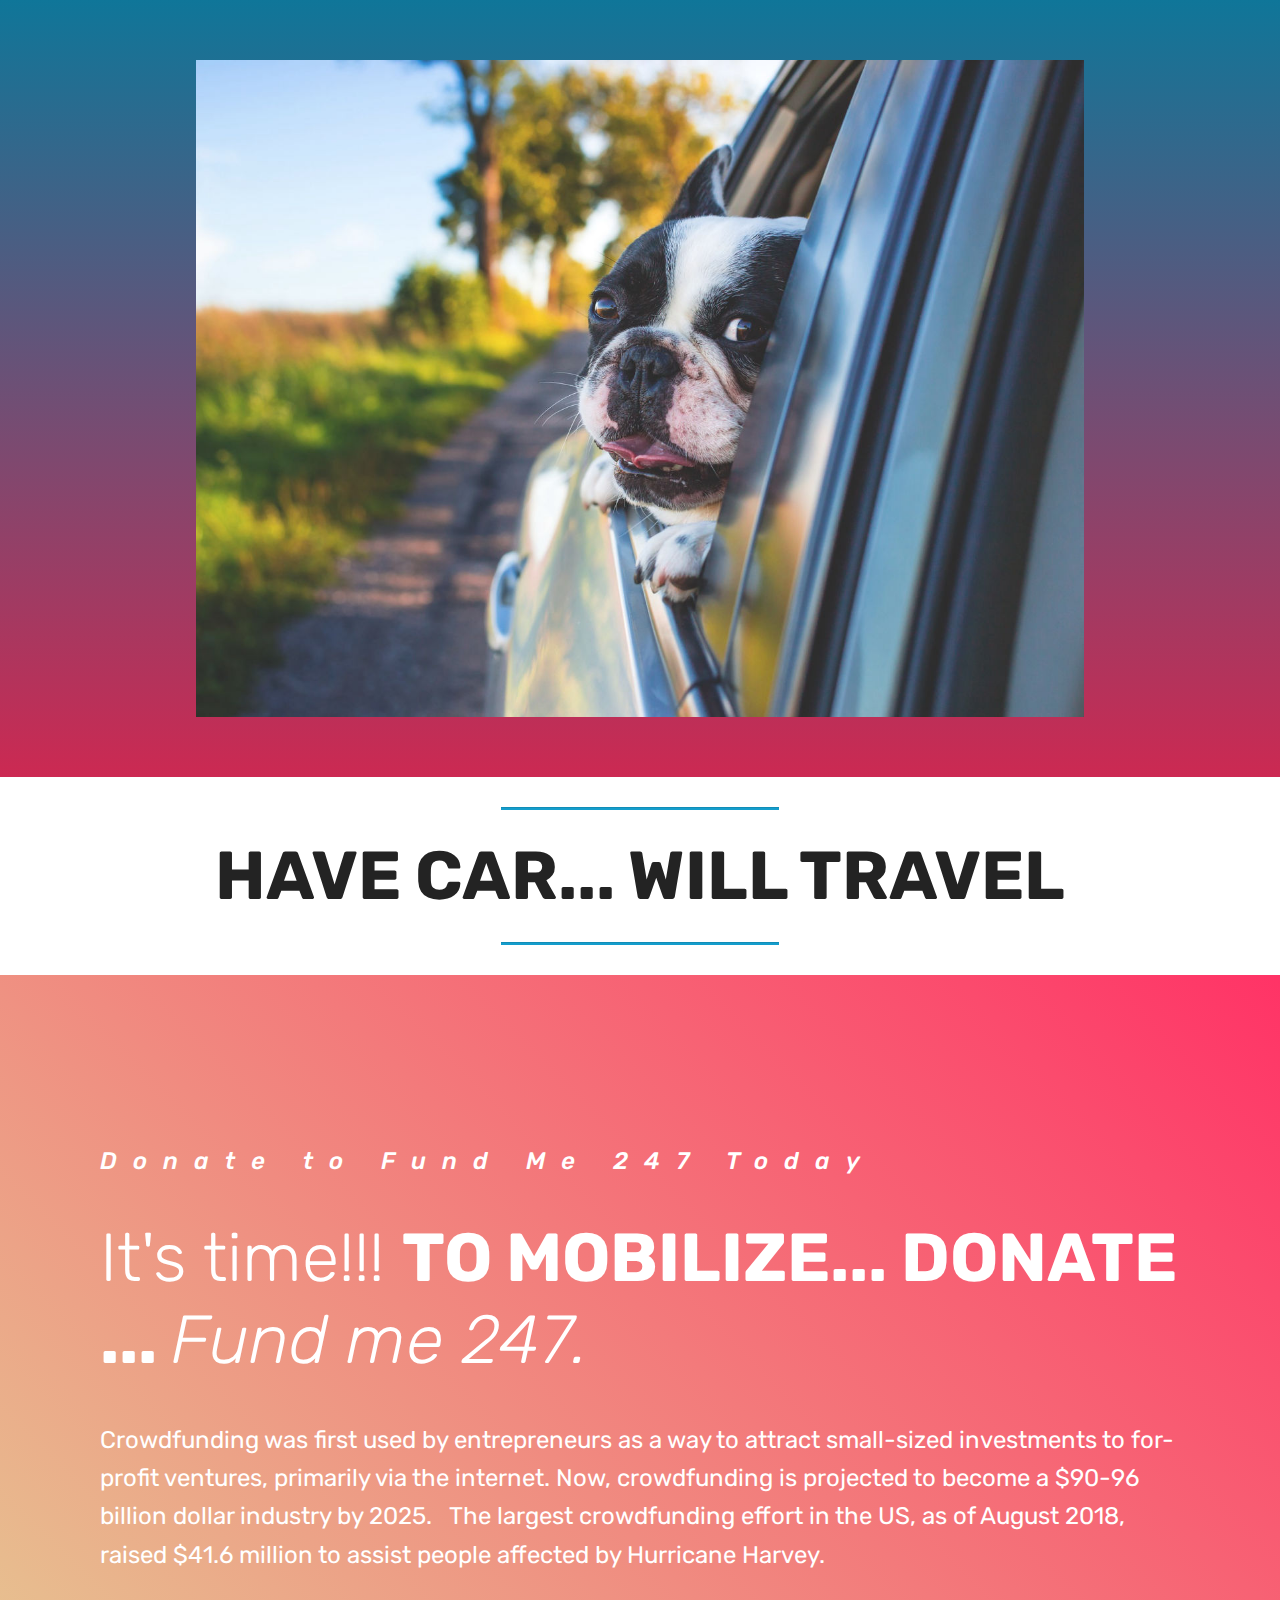
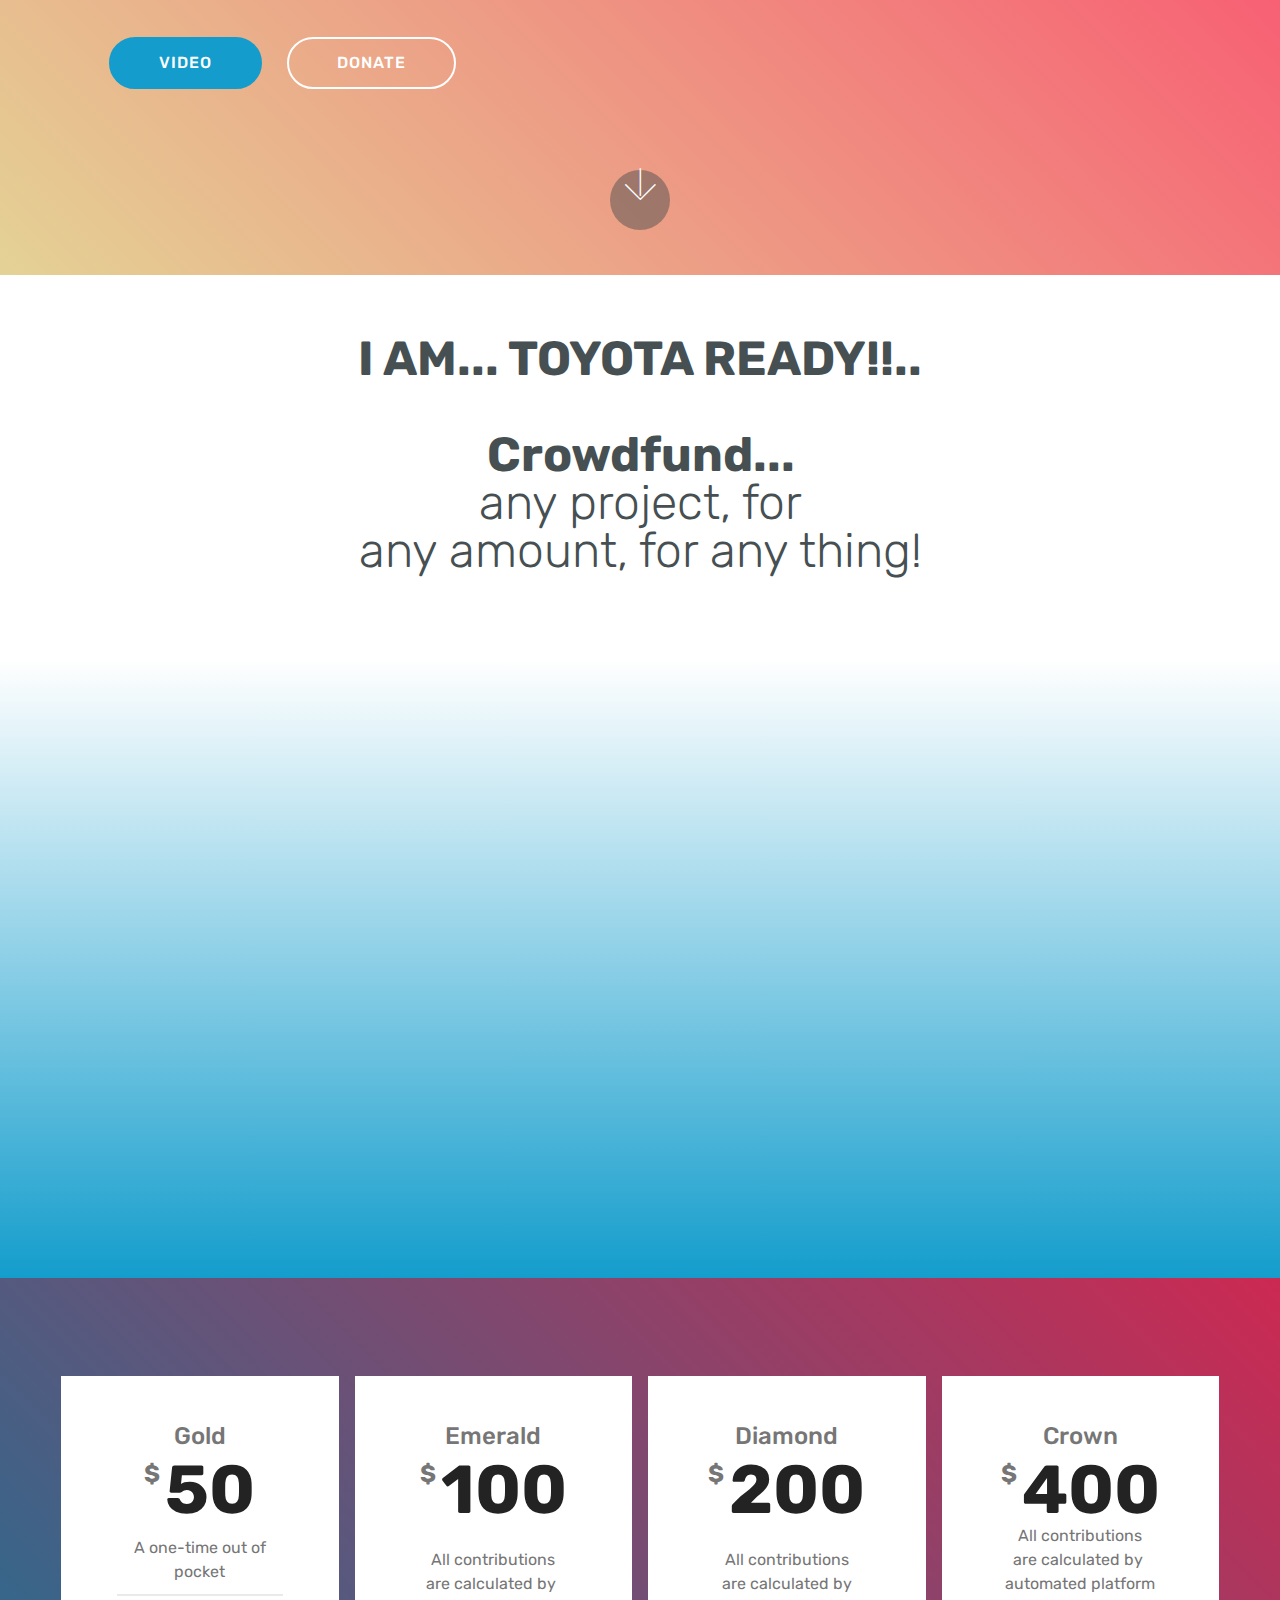
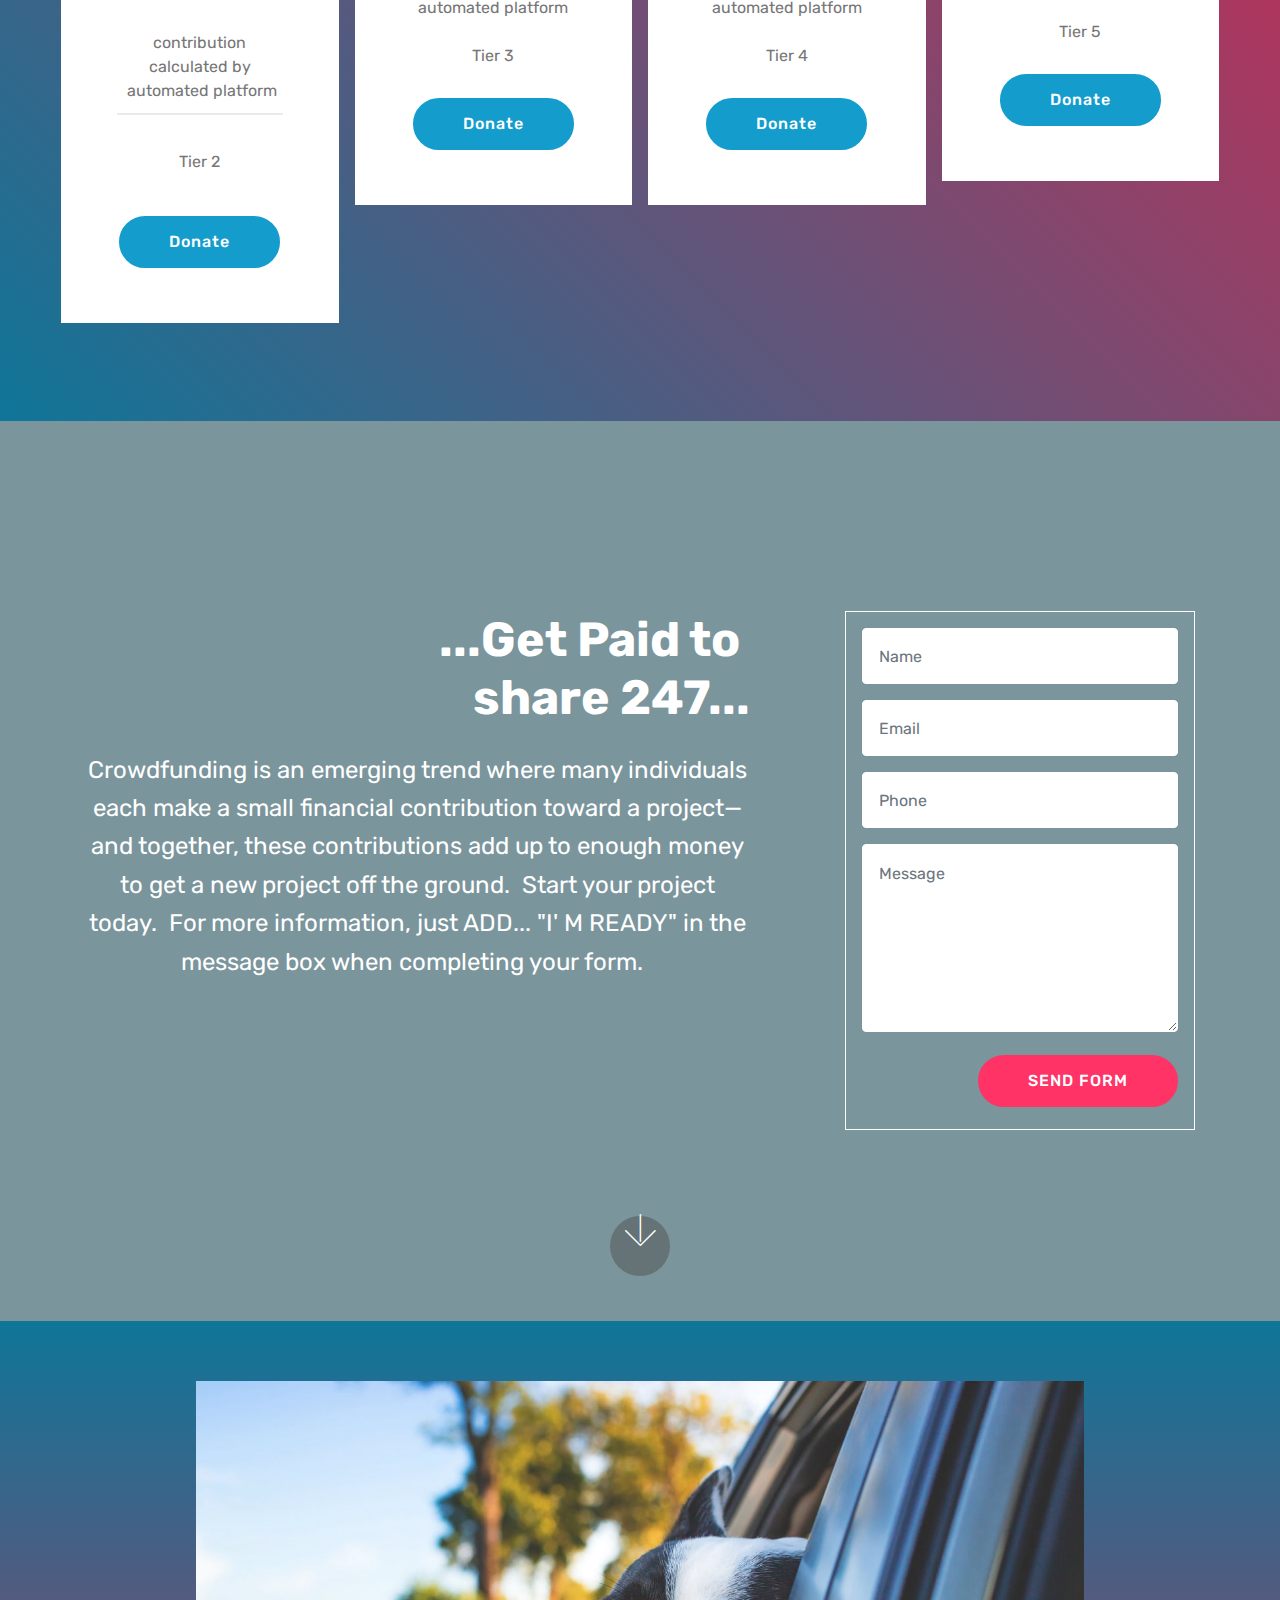
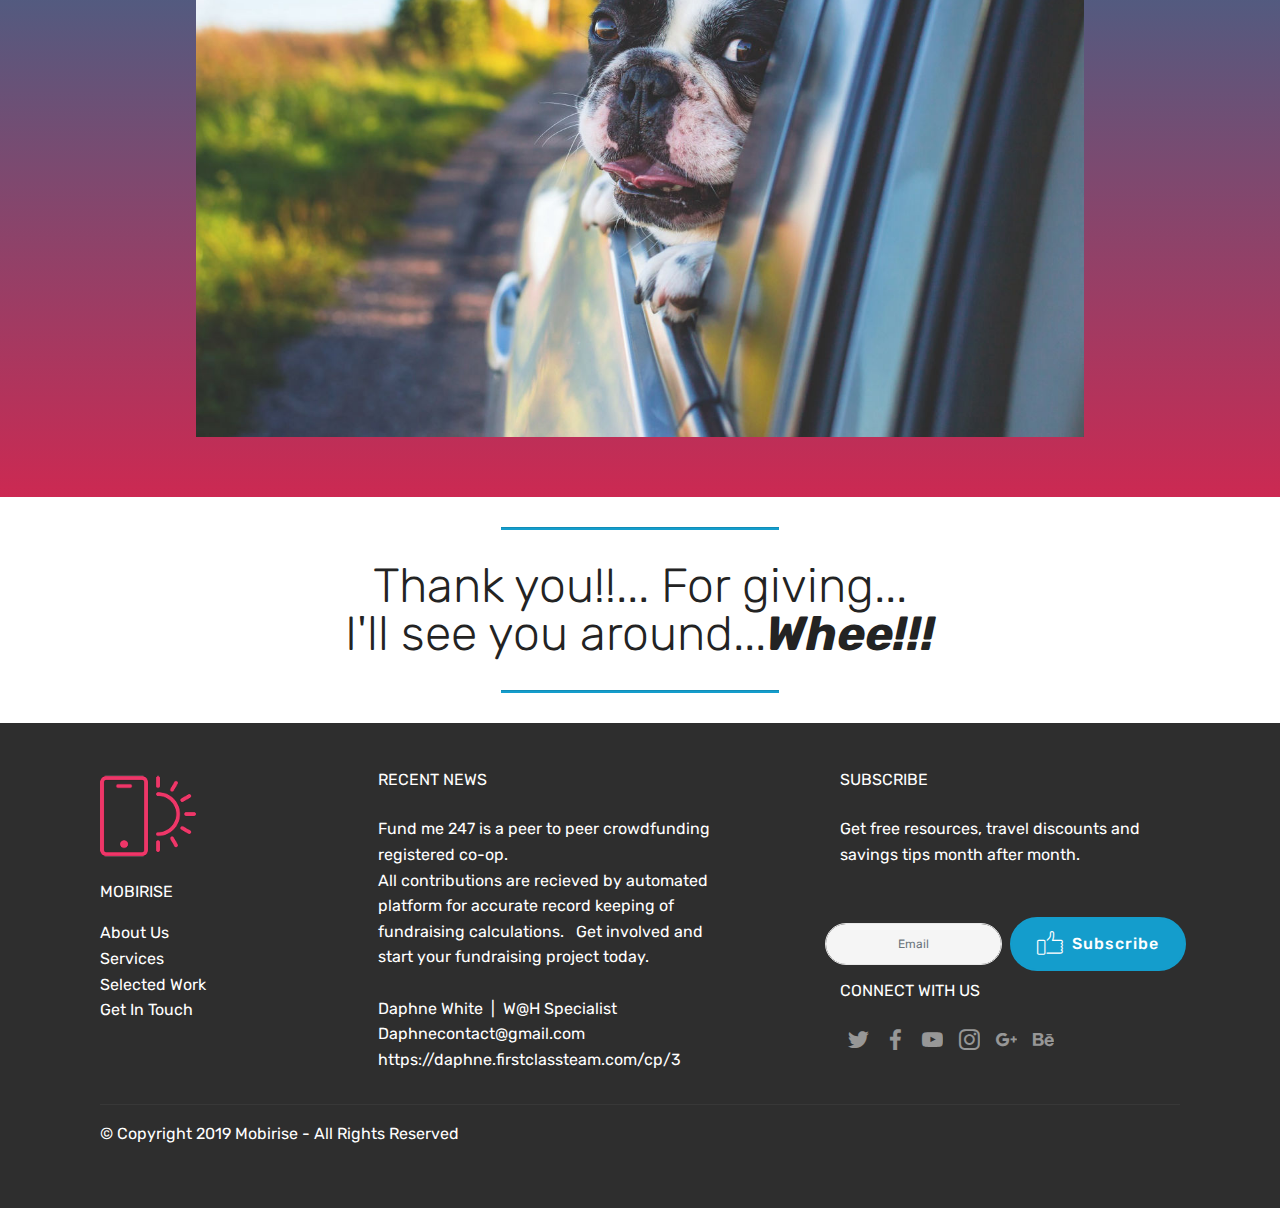
==== commit b4fb7ee5: "create github pages" ====
--- a/index.html
+++ b/index.html
@@ -34,7 +34,7 @@
     </figure>
 </section>
 
-<section class="engine"><a href="https://mobirise.info/p">site templates free download</a></section><section class="mbr-section article content9 cid-rkskpkATS6" id="content9-z">
+<section class="engine"><a href="https://mobirise.info/e">make a website for free</a></section><section class="mbr-section article content9 cid-rkskpkATS6" id="content9-z">
     
      
 
@@ -59,8 +59,8 @@
             <h3 class="mbr-section-subtitle py-3 mbr-fonts-style display-5">Donate to Fund Me 247 Today</h3>
             <h1 class="mbr-section-title py-3 mbr-fonts-style display-1">It's time!!! <strong>TO MOBILIZE... DONATE ... </strong><em>Fund me 247.</em></h1>
             <p class="mbr-text py-3 mbr-fonts-style display-5">Crowdfunding was first used by entrepreneurs as a way to attract small-sized investments to for-profit ventures, primarily via the internet. Now, crowdfunding is projected to become a $90-96 billion dollar industry by 2025. &nbsp; The largest crowdfunding effort in the US, as of August 2018, raised $41.6 million to assist people affected by Hurricane Harvey.&nbsp;<br></p>
-            <div class="mbr-section-btn py-4"><a class="btn btn-md btn-primary display-4" href="https://mobirise.co">VIDEO</a>
-                    <a class="btn btn-md btn-white-outline display-4" href="https://mobirise.co">DONATE</a></div>
+            <div class="mbr-section-btn py-4"><a class="btn btn-md btn-primary display-4" href="https://www.youtube.com/watch?v=M3gIdYaAwRs">VIDEO</a>
+                    <a class="btn btn-md btn-white-outline display-4" href="index.html#pricing-tables1-1d">DONATE</a></div>
         </div>
     </div>
 
@@ -78,7 +78,7 @@
     <div class="container">
         <div class="media-container-row">
             <div class="title col-12 col-md-8">
-                <h2 class="align-center pb-3 mbr-fonts-style display-2"><em><strong>I AM TOYOTA READY..</strong></em><br><br>&nbsp;<strong>Crowdfund...&nbsp;</strong><br>any project,&nbsp;<br>any amount, for any thing!<br></h2>
+                <h2 class="align-center pb-3 mbr-fonts-style display-2"><strong>I AM... TOYOTA READY!!..</strong><br><br>&nbsp;<strong>Crowdfund...&nbsp;</strong><br>any project, for<br>any amount, for any thing!<br></h2>
                 <h3 class="mbr-section-subtitle align-center mbr-light mbr-fonts-style display-5"><div></div></h3>
                 
             </div>
@@ -199,15 +199,15 @@
         <div class="row">
             <div class="mbr-white col-lg-8 col-md-7 content-container">
                 <h1 class="mbr-section-title mbr-bold pb-3 mbr-fonts-style display-2">...Get Paid to&nbsp;<br>share 247...</h1>
-                <p class="mbr-text pb-3 mbr-fonts-style display-5">Crowdfunding is an emerging trend where many individuals each make a small financial contribution toward a project—and together, these contributions add up to enough money to get a new project off the ground. &nbsp;Start your project today. &nbsp;For more information, just send "I'M READY " in the message box when completing your form. &nbsp;</p>
+                <p class="mbr-text pb-3 mbr-fonts-style display-5">Crowdfunding is an emerging trend where many individuals each make a small financial contribution toward a project—and together, these contributions add up to enough money to get a new project off the ground. &nbsp;Start your project today. &nbsp;For more information, just ADD... "I' M READY" in the message box when completing your form. &nbsp;</p>
             </div>
             <div class="col-lg-4 col-md-5">
                 <div class="form-container">
                     <div class="media-container-column" data-form-type="formoid">
                         <!---Formbuilder Form--->
-                        <form action="https://mobirise.com/" method="POST" class="mbr-form form-with-styler" data-form-title="Mobirise Form"><input type="hidden" name="email" data-form-email="true" value="L8apVbExG9DexOpWmzrNfRsJCVXpXxJ5wZrLPcoTzKhM54o4Ex4AXd6l7Cv61VivkGi0QEFDtZILuPl/RtfJmPvyjRVxL0N0K2Wiw0u3482RMazkNy8P+rrx8IiyXEve">
+                        <form action="https://mobirise.com/" method="POST" class="mbr-form form-with-styler" data-form-title="Mobirise Form"><input type="hidden" name="email" data-form-email="true" value="GhG7MXSc7IbqNG9FlmGEJzNAgm6yyq7eQfSffc3XXkPspCEpyHToMLTKSK3/4NpzTOXPah15vo+/aMnaSa/V9yf9EcJQ1mYI5/30O2D2MBzf7p4br+Jtx/nvakF05+6S">
                             <div class="row">
-                                <div hidden="hidden" data-form-alert="" class="alert alert-success col-12">Thanks again, get paid to share!!</div>
+                                <div hidden="hidden" data-form-alert="" class="alert alert-success col-12">Thankyou!  A text will be sent to get you started.</div>
                                 <div hidden="hidden" data-form-alert-danger="" class="alert alert-danger col-12">
                                 </div>
                             </div>
@@ -224,9 +224,7 @@
                                 <div data-for="message" class="col-md-12 form-group ">
                                     <textarea name="message" placeholder="Message" data-form-field="Message" class="form-control px-3 display-7" id="message-header15-s"></textarea>
                                 </div>
-                                <div class="col-md-12 input-group-btn">
-                                    <button type="submit" class="btn btn-secondary btn-form display-4">SEND FORM</button>
-                                </div>
+                                <div class="col-md-12 input-group-btn"><button type="submit" class="btn btn-secondary btn-form display-4" href="mailto:Daphnecontact@gmail.com">SEND FORM</button></div>
                             </div>
                         </form><!---Formbuilder Form--->
                     </div>
@@ -305,9 +303,9 @@
                     Get free resources, travel discounts and savings tips month after month.<br><br></p>
                 <div class="media-container-column" data-form-type="formoid">
                     <!---Formbuilder Form--->
-                    <form action="https://mobirise.com/" method="POST" class="mbr-form form-with-styler" data-form-title="Mobirise Form"><input type="hidden" name="email" data-form-email="true" value="YgQKItjaUXzYPn1mcGYqgcZZ/mcnHpqZFJsWOq0etAs1quFohEobttb0fOR2hX2De1mLxMPZWLriGcLo5ThBEpkDPKFYfzN512TNxtcHR2I1Obz5iSIJ2Bvki7GCK1o8">
+                    <form action="https://mobirise.com/" method="POST" class="mbr-form form-with-styler" data-form-title="Mobirise Form"><input type="hidden" name="email" data-form-email="true" value="n09x7ByIprthQWbhIfe0whTjEvLqEt3pdh14pD7XYVubeCXvSFQvnpvnvPCySQj48TYMmhO7P2fQH3Jm/zV9dw43prm1tjkJW4ritRzCcGQIb48/2KYa5Ml2GLuI25A=">
                         <div class="row form-inline justify-content-center">
-                            <div hidden="hidden" data-form-alert="" class="alert alert-success col-12">Thanks for filling out the form!</div>
+                            <div hidden="hidden" data-form-alert="" class="alert alert-success col-12">Thank you for subscribing to our monthly updates.</div>
                             <div hidden="hidden" data-form-alert-danger="" class="alert alert-danger col-12">
                                                     </div>
                         </div>
@@ -315,9 +313,7 @@
                             <div class="col-auto  form-group " data-for="email">
                                 <input type="email" name="email" placeholder="Email" data-form-field="Email" required="required" class="form-control input-sm input-inverse my-2 display-7" id="email-footer4-1b">
                             </div>
-                            <div class="col-auto  input-group-btn  m-2">
-                                <button type="submit" class="btn btn-primary m-0 display-4">Subscribe</button>
-                            </div>
+                            <div class="col-auto  input-group-btn  m-2"><button type="submit" class="btn btn-primary m-0 display-4" href="#bottom"><span class="mbri-like mbr-iconfont mbr-iconfont-btn"></span>Subscribe</button></div>
                         </div>
                     </form><!---Formbuilder Form--->
                 </div>
--- a/assets/mobirise/css/mbr-additional.css
+++ b/assets/mobirise/css/mbr-additional.css
@@ -1450,6 +1450,9 @@
 .cid-rksuLQf3We H2 {
   color: #465052;
 }
+.cid-rksuLQf3We B {
+  color: #0f7699;
+}
 .cid-rksHciVwQS {
   background: #149dcc;
   padding-top: 60px;
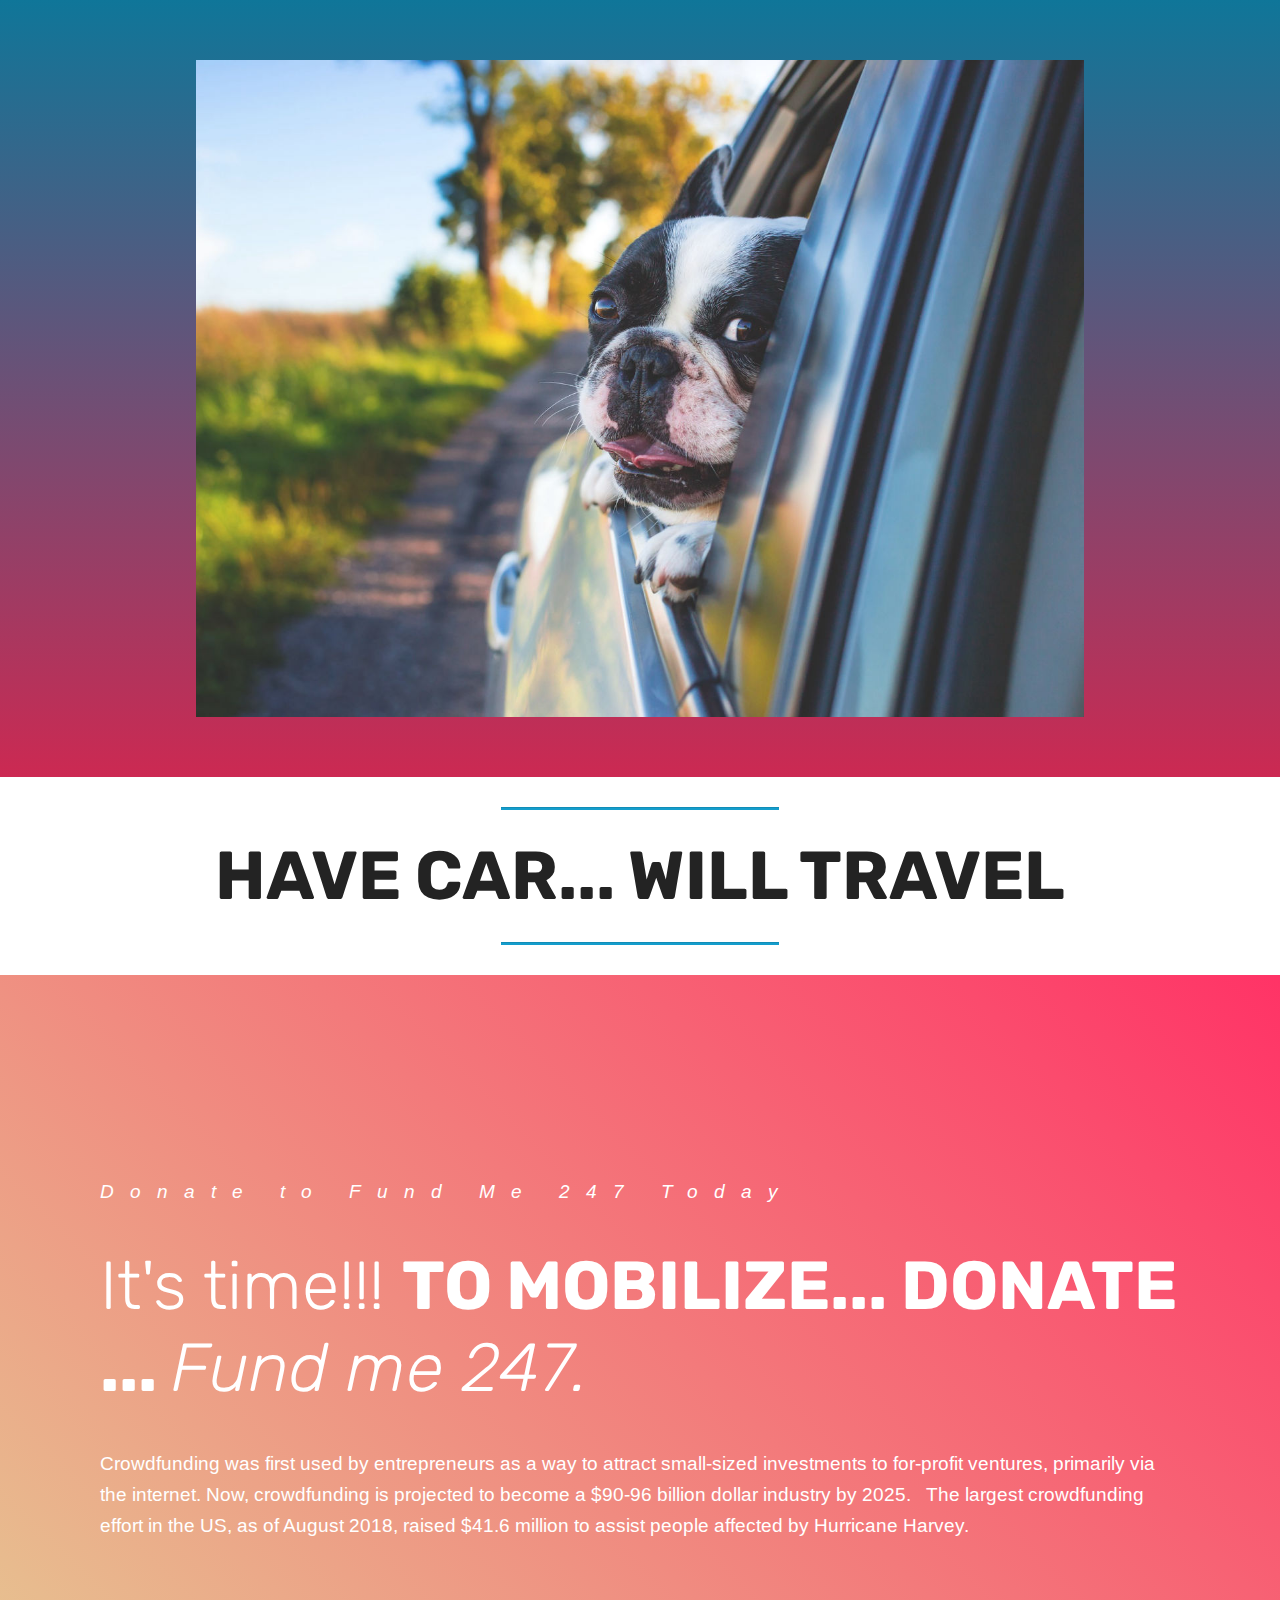
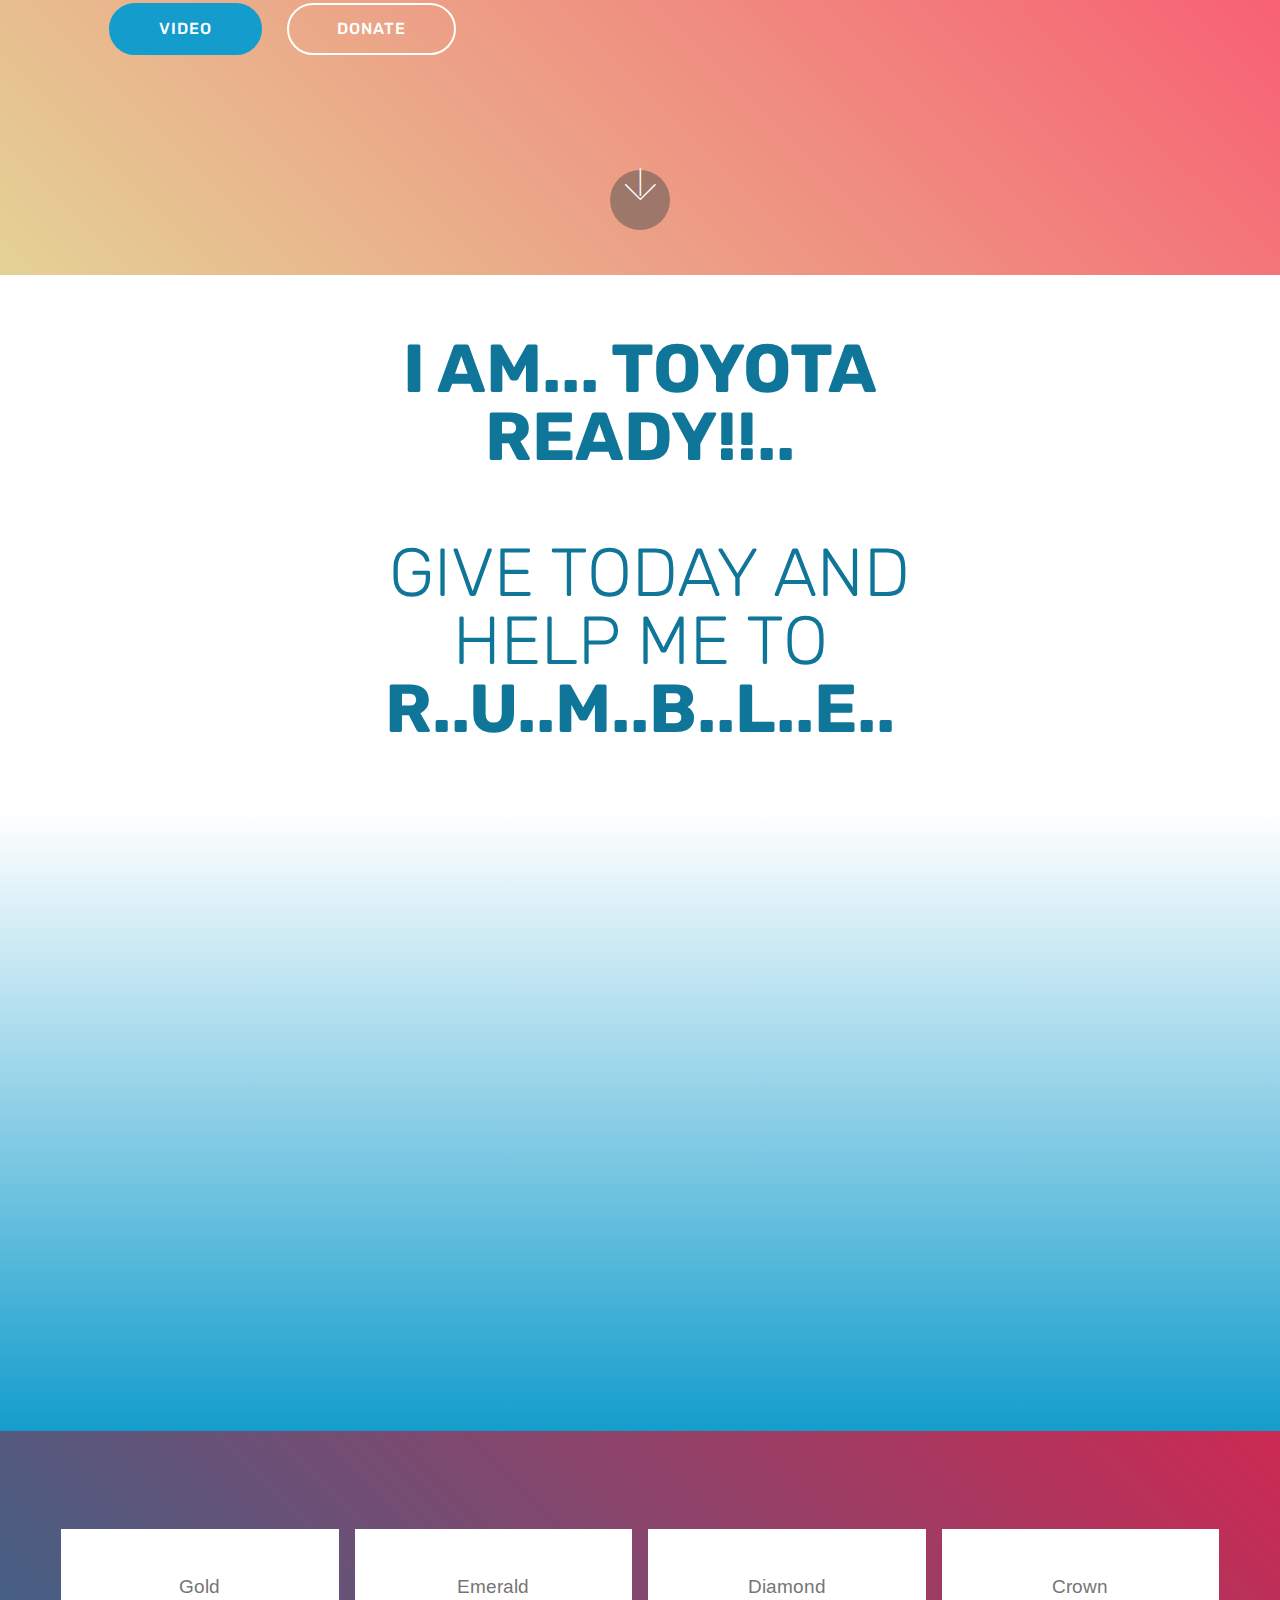
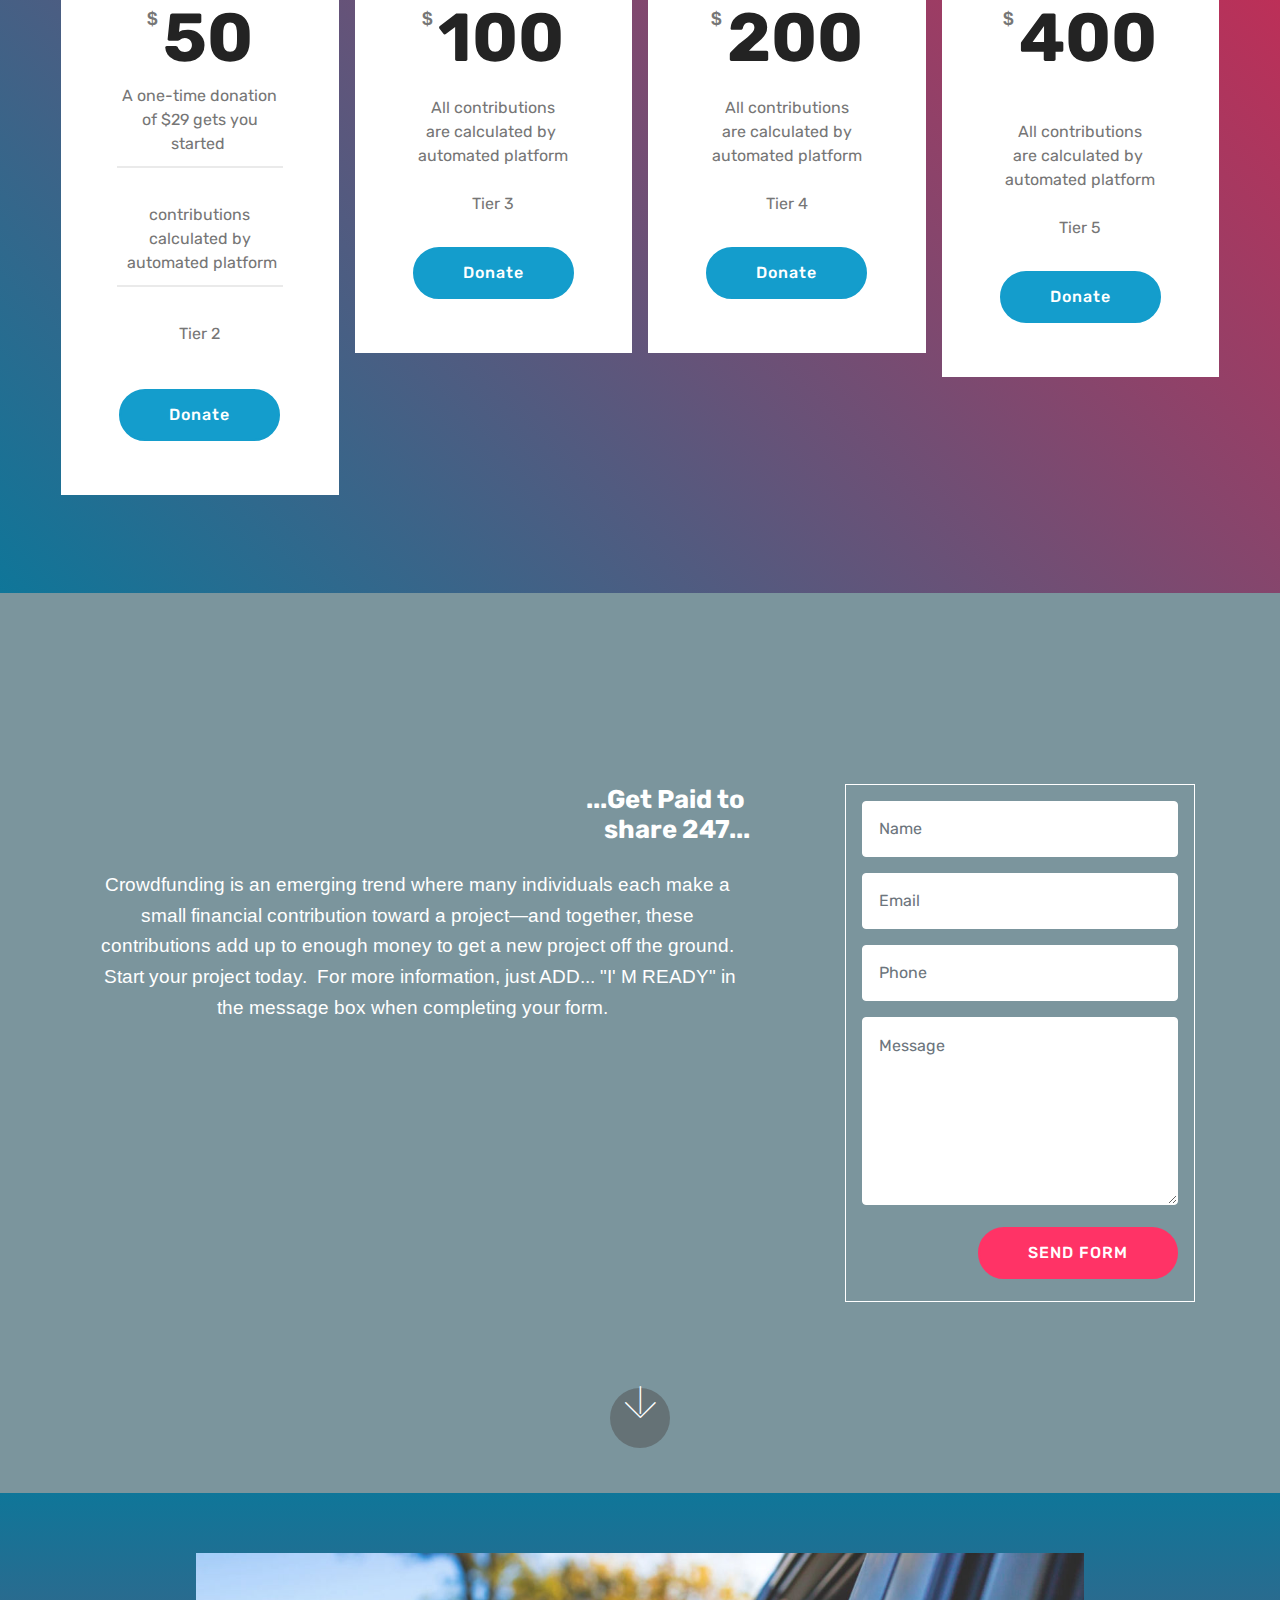
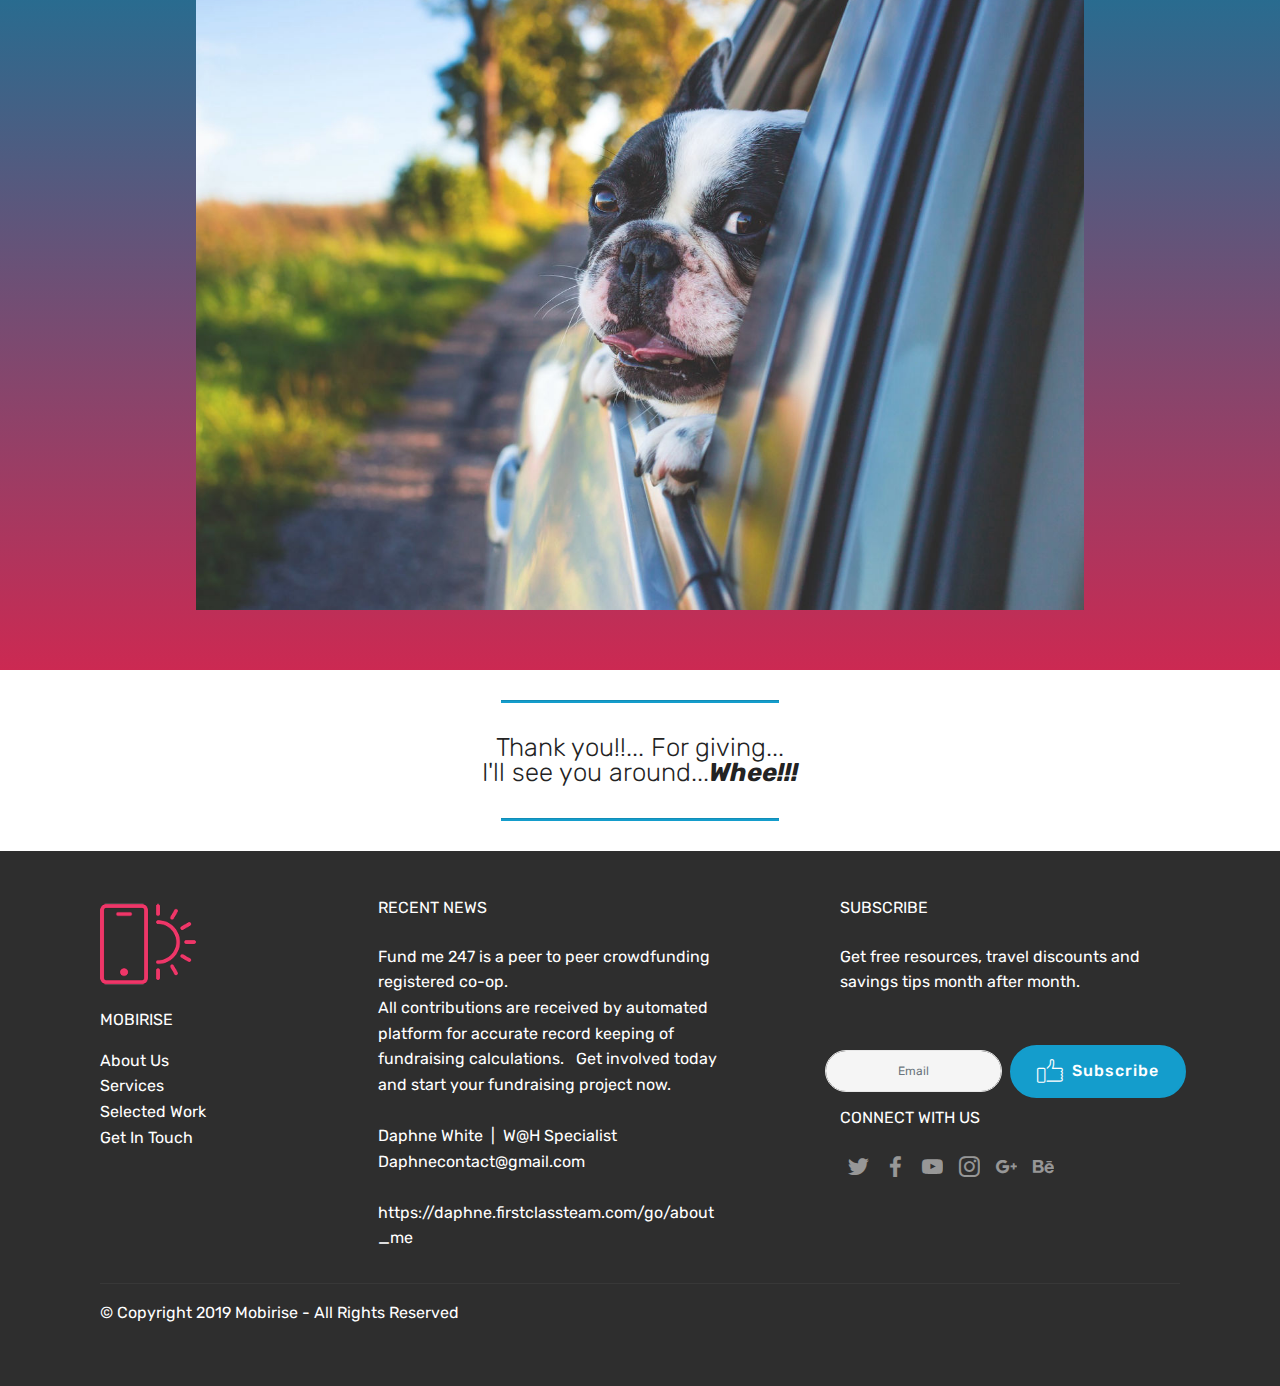
==== commit 798a624f: "create github pages" ====
--- a/index.html
+++ b/index.html
@@ -34,7 +34,7 @@
     </figure>
 </section>
 
-<section class="engine"><a href="https://mobirise.info/e">make a website for free</a></section><section class="mbr-section article content9 cid-rkskpkATS6" id="content9-z">
+<section class="engine"><a href="https://mobirise.info/k">develop own website</a></section><section class="mbr-section article content9 cid-rkskpkATS6" id="content9-z">
     
      
 
@@ -78,7 +78,7 @@
     <div class="container">
         <div class="media-container-row">
             <div class="title col-12 col-md-8">
-                <h2 class="align-center pb-3 mbr-fonts-style display-2"><strong>I AM... TOYOTA READY!!..</strong><br><br>&nbsp;<strong>Crowdfund...&nbsp;</strong><br>any project, for<br>any amount, for any thing!<br></h2>
+                <h2 class="align-center pb-3 mbr-fonts-style display-1"><strong>I AM... TOYOTA READY!!..</strong><br><br>&nbsp;GIVE TODAY AND HELP ME TO<br><font color="#0f7699"><strong>R..U..M..B..L..E..</strong></font></h2>
                 <h3 class="mbr-section-subtitle align-center mbr-light mbr-fonts-style display-5"><div></div></h3>
                 
             </div>
@@ -119,7 +119,7 @@
                 <div class="plan-body pb-5">
                     <div class="plan-list align-center">
                         <ul class="list-group list-group-flush mbr-fonts-style display-7">
-                            <li class="list-group-item">A one-time out of pocket</li><br><li class="list-group-item">contribution calculated by &nbsp;automated platform</li><br><li class="list-group-item">Tier 2</li>
+                            <li class="list-group-item">A one-time donation of $29 gets you started&nbsp;</li><br><li class="list-group-item">contributions calculated by &nbsp;automated platform</li><br><li class="list-group-item">Tier 2</li>
                         </ul>
                     </div>
                     <div class="mbr-section-btn text-center pt-4"><a href="https://mobirise.co" class="btn btn-primary display-4">Donate</a></div>
@@ -175,7 +175,7 @@
                         </span>
                         <span class="price-figure mbr-fonts-style display-1">
                             400</span>
-                        <small class="price-term mbr-fonts-style display-7"></small>
+                        <small class="price-term mbr-fonts-style display-7"><br><br><br></small>
                     </div>
                 </div>
                 <div class="plan-body pb-5">
@@ -205,7 +205,7 @@
                 <div class="form-container">
                     <div class="media-container-column" data-form-type="formoid">
                         <!---Formbuilder Form--->
-                        <form action="https://mobirise.com/" method="POST" class="mbr-form form-with-styler" data-form-title="Mobirise Form"><input type="hidden" name="email" data-form-email="true" value="GhG7MXSc7IbqNG9FlmGEJzNAgm6yyq7eQfSffc3XXkPspCEpyHToMLTKSK3/4NpzTOXPah15vo+/aMnaSa/V9yf9EcJQ1mYI5/30O2D2MBzf7p4br+Jtx/nvakF05+6S">
+                        <form action="https://mobirise.com/" method="POST" class="mbr-form form-with-styler" data-form-title="Mobirise Form"><input type="hidden" name="email" data-form-email="true" value="eUx+I2NLR/BafB0KizLj2VDSNFIfsa9n6TfhaqDCgezhlM0vI8l7aFCAC648zMjTiaBygWYxEr0L+a3q8XOO3jMHh1zucDnesYJEt+eq6ObV1H/U/pad06T5P/iM7z0Z">
                             <div class="row">
                                 <div hidden="hidden" data-form-alert="" class="alert alert-success col-12">Thankyou!  A text will be sent to get you started.</div>
                                 <div hidden="hidden" data-form-alert-danger="" class="alert alert-danger col-12">
@@ -292,8 +292,8 @@
                 <p class="mb-4 foot-title mbr-fonts-style display-7">
                     RECENT NEWS
                 </p>
-                <p class="mbr-text mbr-fonts-style foot-text display-7">Fund me 247 is a peer to peer crowdfunding registered co-op. &nbsp;<br>All contributions are recieved by automated platform for accurate record keeping of fundraising calculations. &nbsp; Get involved and start your fundraising project today.&nbsp;<br>
-                    <br>Daphne White &nbsp;| &nbsp;W@H Specialist<br>Daphnecontact@gmail.com<br>https://daphne.firstclassteam.com/cp/3<br></p>
+                <p class="mbr-text mbr-fonts-style foot-text display-7">Fund me 247 is a peer to peer crowdfunding registered co-op. &nbsp;<br>All contributions are received by automated platform for accurate record keeping of fundraising calculations. &nbsp; Get involved today and start your fundraising project now.&nbsp;<br>
+                    <br>Daphne White &nbsp;| &nbsp;W@H Specialist<br>Daphnecontact@gmail.com<br><br>https://daphne.firstclassteam.com/go/about_me<br></p>
             </div>
             <div class="col-md-4 offset-md-1 col-sm-12">
                 <p class="mb-4 foot-title mbr-fonts-style display-7">
@@ -303,7 +303,7 @@
                     Get free resources, travel discounts and savings tips month after month.<br><br></p>
                 <div class="media-container-column" data-form-type="formoid">
                     <!---Formbuilder Form--->
-                    <form action="https://mobirise.com/" method="POST" class="mbr-form form-with-styler" data-form-title="Mobirise Form"><input type="hidden" name="email" data-form-email="true" value="n09x7ByIprthQWbhIfe0whTjEvLqEt3pdh14pD7XYVubeCXvSFQvnpvnvPCySQj48TYMmhO7P2fQH3Jm/zV9dw43prm1tjkJW4ritRzCcGQIb48/2KYa5Ml2GLuI25A=">
+                    <form action="https://mobirise.com/" method="POST" class="mbr-form form-with-styler" data-form-title="Mobirise Form"><input type="hidden" name="email" data-form-email="true" value="NuUwUCGWIdSL2ODgHpi07M9kAl026RQa8xZO05c4MF0OM7OPEeDMcQbrHkg0FTNyVkkXTAEpYRMhoKxSi17FTNS8wz5NA23+SKZhRwcixr7wre6jP3BfzPd6CDU5O/5q">
                         <div class="row form-inline justify-content-center">
                             <div hidden="hidden" data-form-alert="" class="alert alert-success col-12">Thank you for subscribing to our monthly updates.</div>
                             <div hidden="hidden" data-form-alert-danger="" class="alert alert-danger col-12">
--- a/assets/mobirise/css/mbr-additional.css
+++ b/assets/mobirise/css/mbr-additional.css
@@ -1,4 +1,5 @@
 @import url(https://fonts.googleapis.com/css?family=Rubik:300,300i,400,400i,500,500i,700,700i,900,900i);
+@import url(https://fonts.googleapis.com/css?family=Arimo:400,400i,700,700i);
 
 
 
@@ -28,10 +29,10 @@
 }
 .display-2 {
   font-family: 'Rubik', sans-serif;
-  font-size: 3rem;
+  font-size: 1.6rem;
 }
 .display-2 > .mbr-iconfont {
-  font-size: 4.8rem;
+  font-size: 2.56rem;
 }
 .display-4 {
   font-family: 'Rubik', sans-serif;
@@ -41,11 +42,11 @@
   font-size: 1.6rem;
 }
 .display-5 {
-  font-family: 'Rubik', sans-serif;
-  font-size: 1.5rem;
+  font-family: 'Arimo', sans-serif;
+  font-size: 1.2rem;
 }
 .display-5 > .mbr-iconfont {
-  font-size: 2.4rem;
+  font-size: 1.92rem;
 }
 .display-7 {
   font-family: 'Rubik', sans-serif;
@@ -66,9 +67,9 @@
     line-height: calc( 1.4 * (2.1374999999999997rem + (4.25 - 2.1374999999999997) * ((100vw - 20rem) / (48 - 20))));
   }
   .display-2 {
-    font-size: 2.4rem;
-    font-size: calc( 1.7rem + (3 - 1.7) * ((100vw - 20rem) / (48 - 20)));
-    line-height: calc( 1.4 * (1.7rem + (3 - 1.7) * ((100vw - 20rem) / (48 - 20))));
+    font-size: 1.28rem;
+    font-size: calc( 1.21rem + (1.6 - 1.21) * ((100vw - 20rem) / (48 - 20)));
+    line-height: calc( 1.4 * (1.21rem + (1.6 - 1.21) * ((100vw - 20rem) / (48 - 20))));
   }
   .display-4 {
     font-size: 0.8rem;
@@ -76,9 +77,9 @@
     line-height: calc( 1.4 * (1rem + (1 - 1) * ((100vw - 20rem) / (48 - 20))));
   }
   .display-5 {
-    font-size: 1.2rem;
-    font-size: calc( 1.175rem + (1.5 - 1.175) * ((100vw - 20rem) / (48 - 20)));
-    line-height: calc( 1.4 * (1.175rem + (1.5 - 1.175) * ((100vw - 20rem) / (48 - 20))));
+    font-size: 0.96rem;
+    font-size: calc( 1.07rem + (1.2 - 1.07) * ((100vw - 20rem) / (48 - 20)));
+    line-height: calc( 1.4 * (1.07rem + (1.2 - 1.07) * ((100vw - 20rem) / (48 - 20))));
   }
 }
 /* Buttons */
@@ -1440,7 +1441,7 @@
 }
 .cid-rksuLQf3We {
   padding-top: 60px;
-  padding-bottom: 60px;
+  padding-bottom: 45px;
   background-color: #ffffff;
 }
 .cid-rksuLQf3We .mbr-section-subtitle {
@@ -1448,7 +1449,8 @@
   text-align: center;
 }
 .cid-rksuLQf3We H2 {
-  color: #465052;
+  color: #0f7699;
+  text-align: center;
 }
 .cid-rksuLQf3We B {
   color: #0f7699;
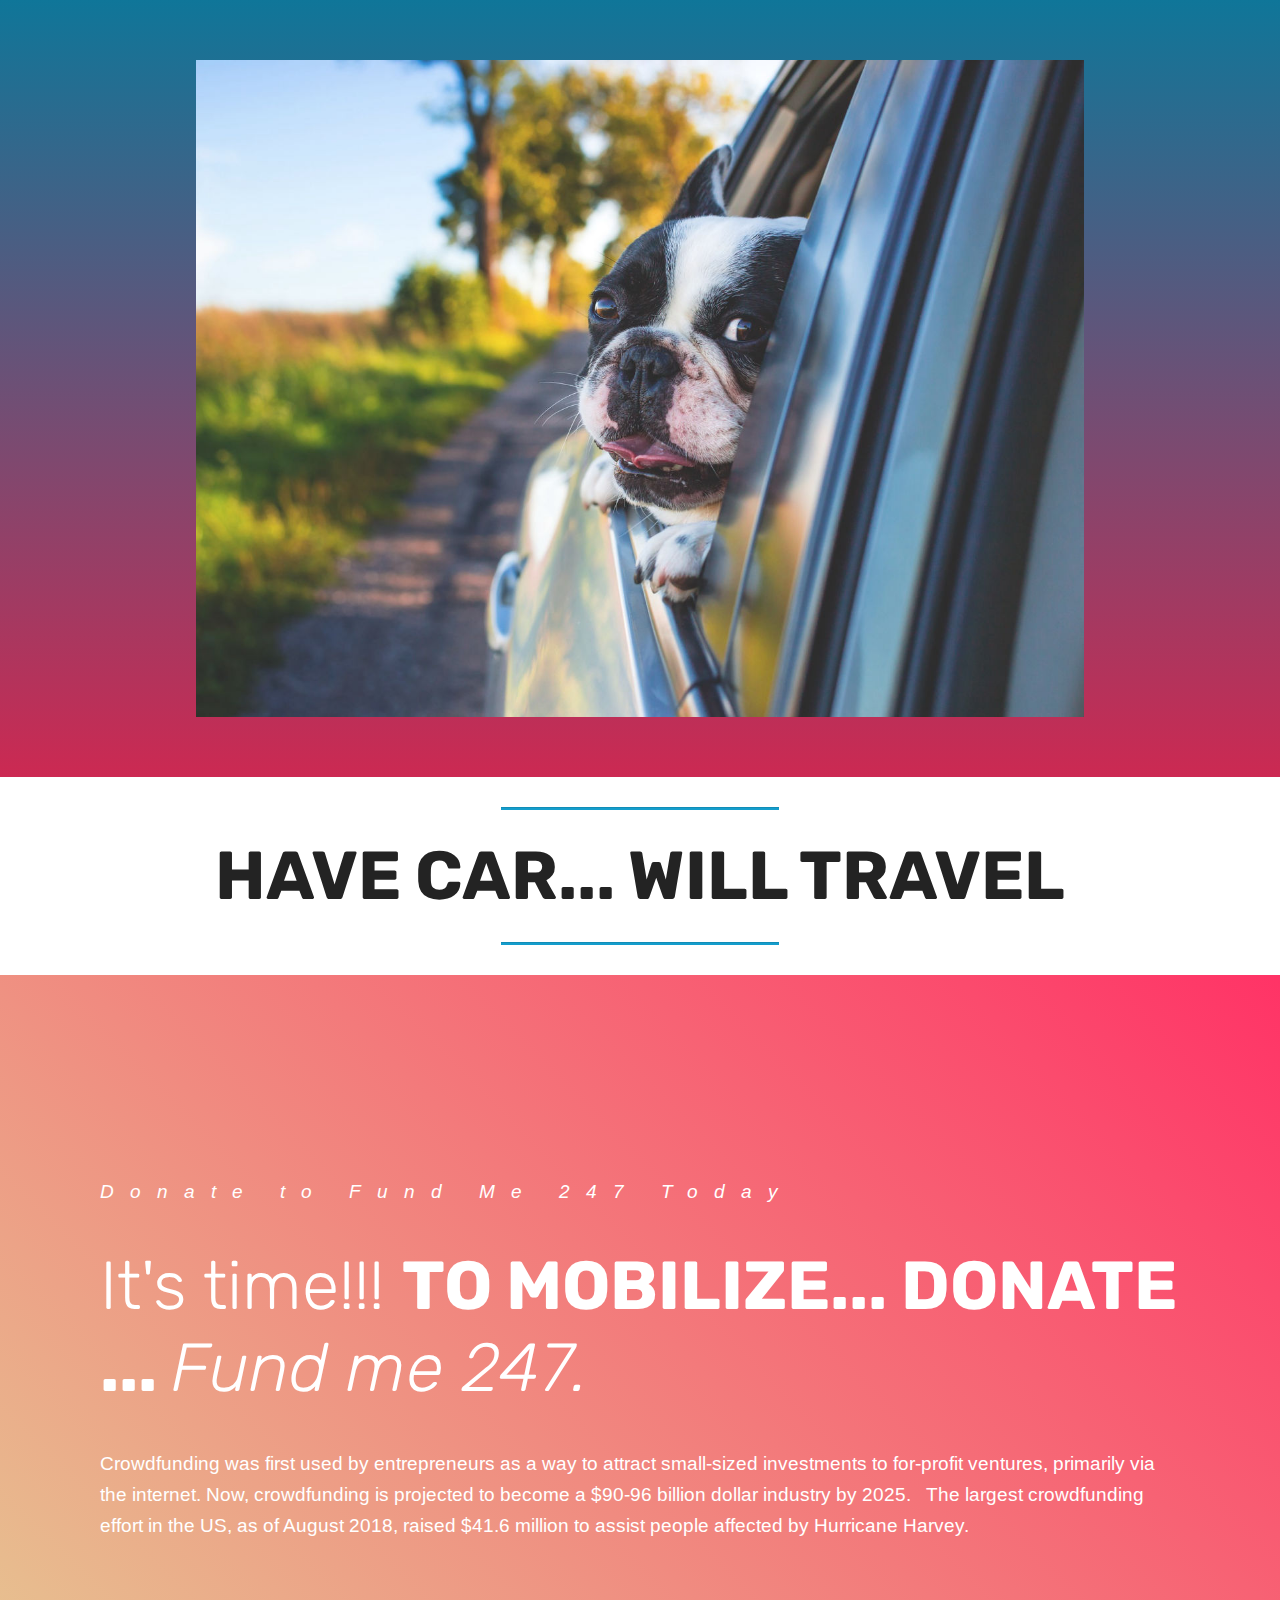
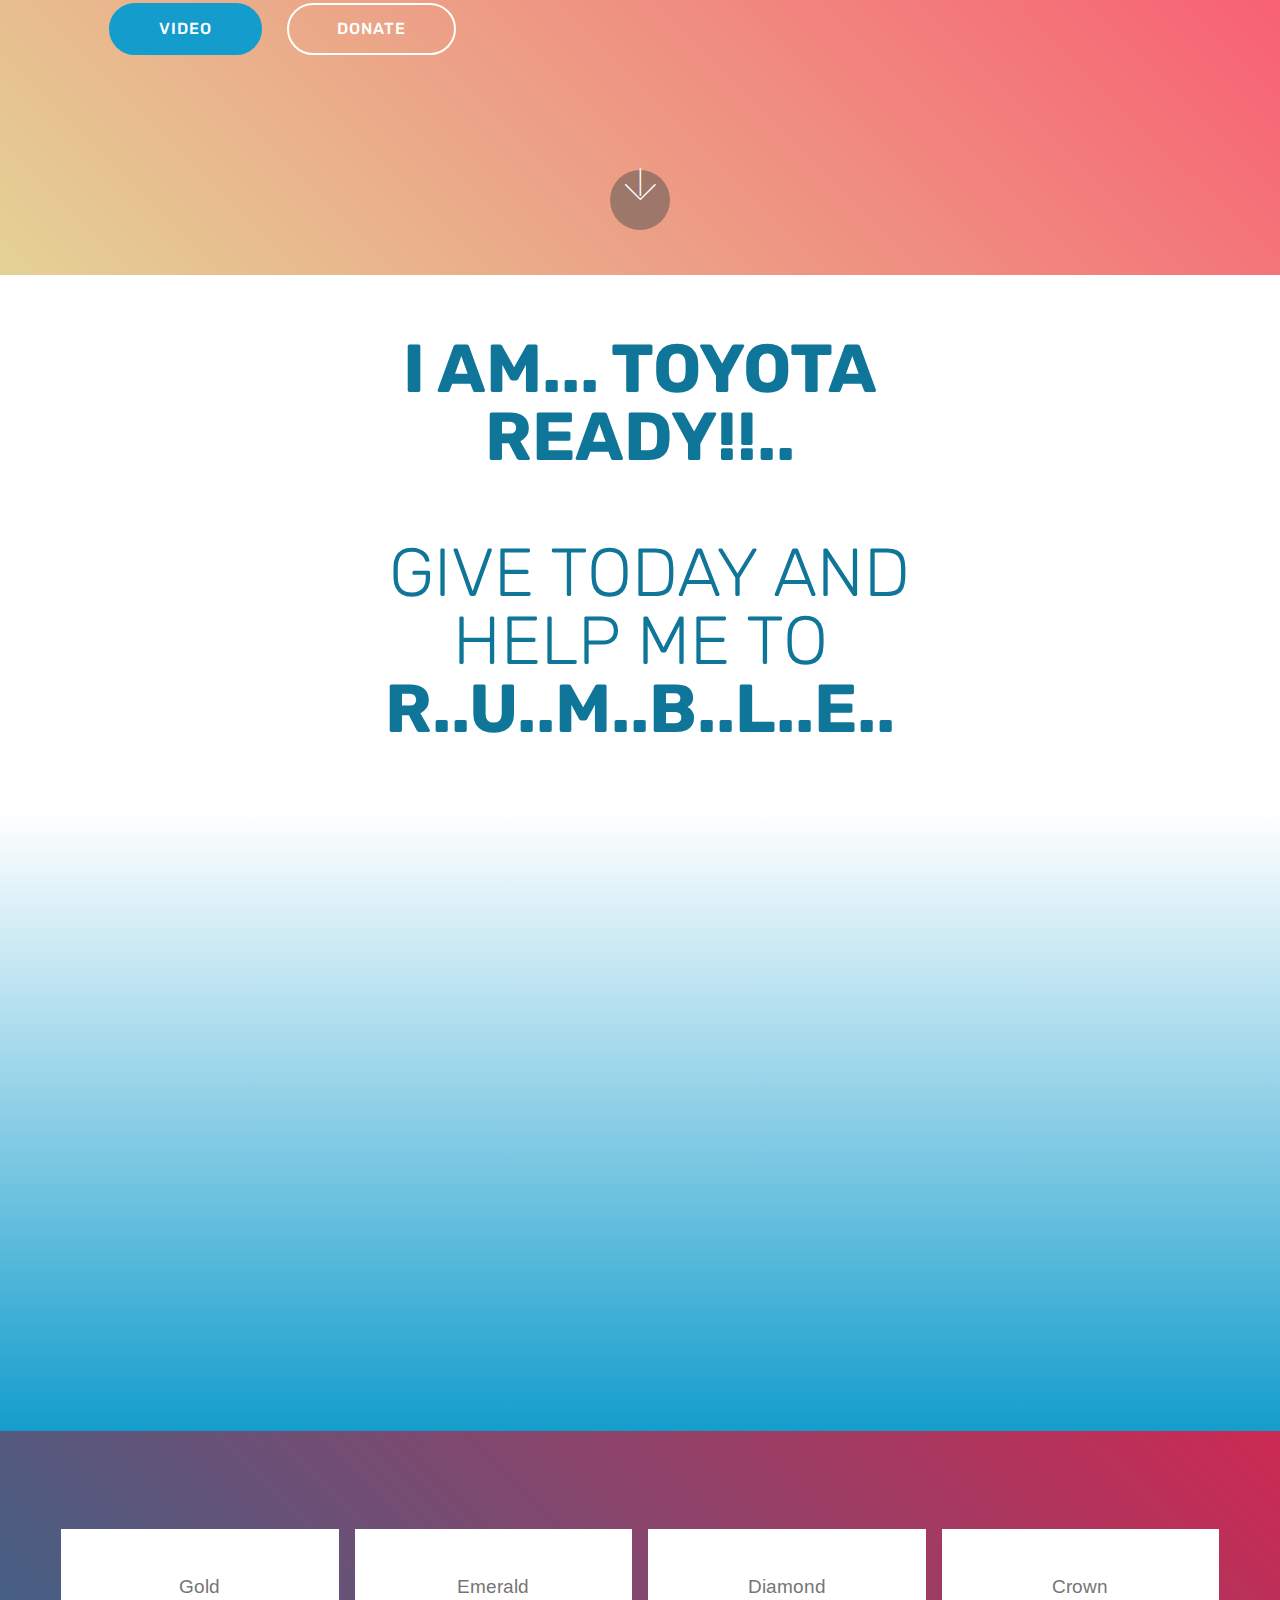
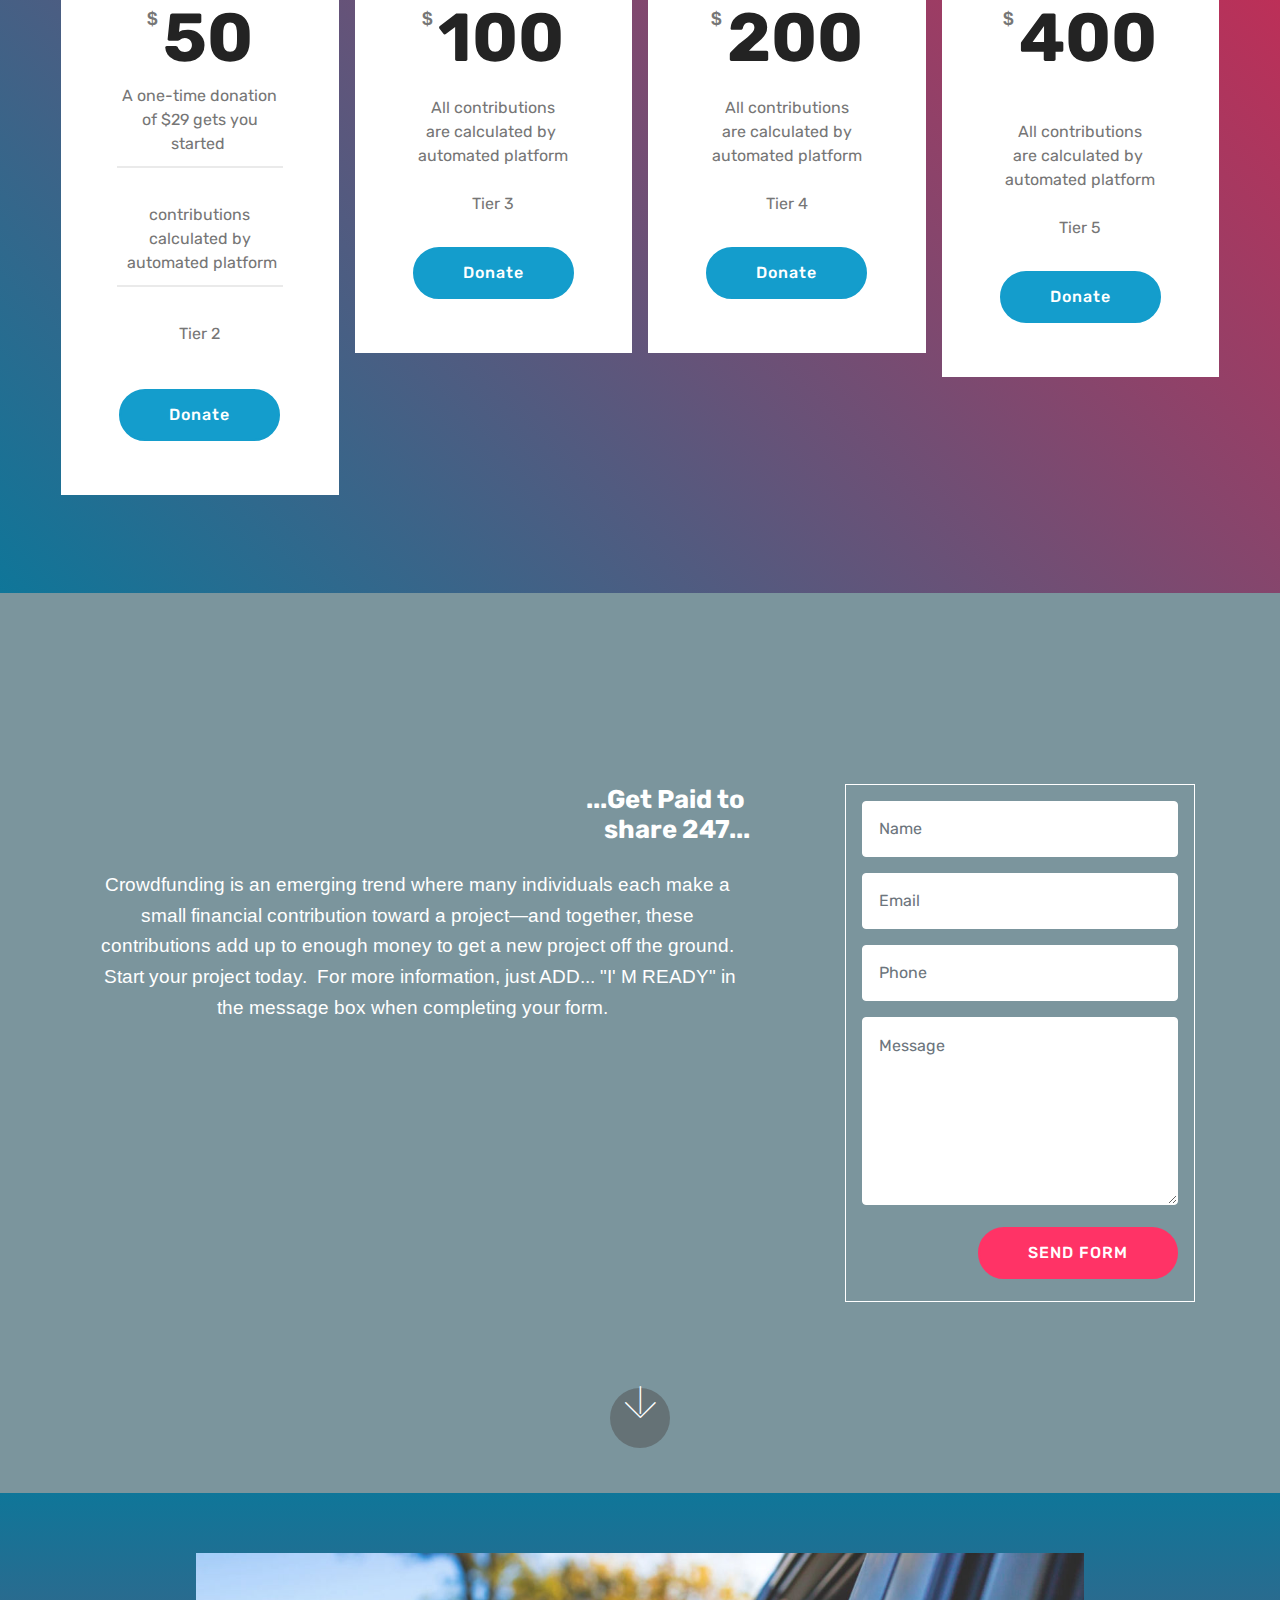
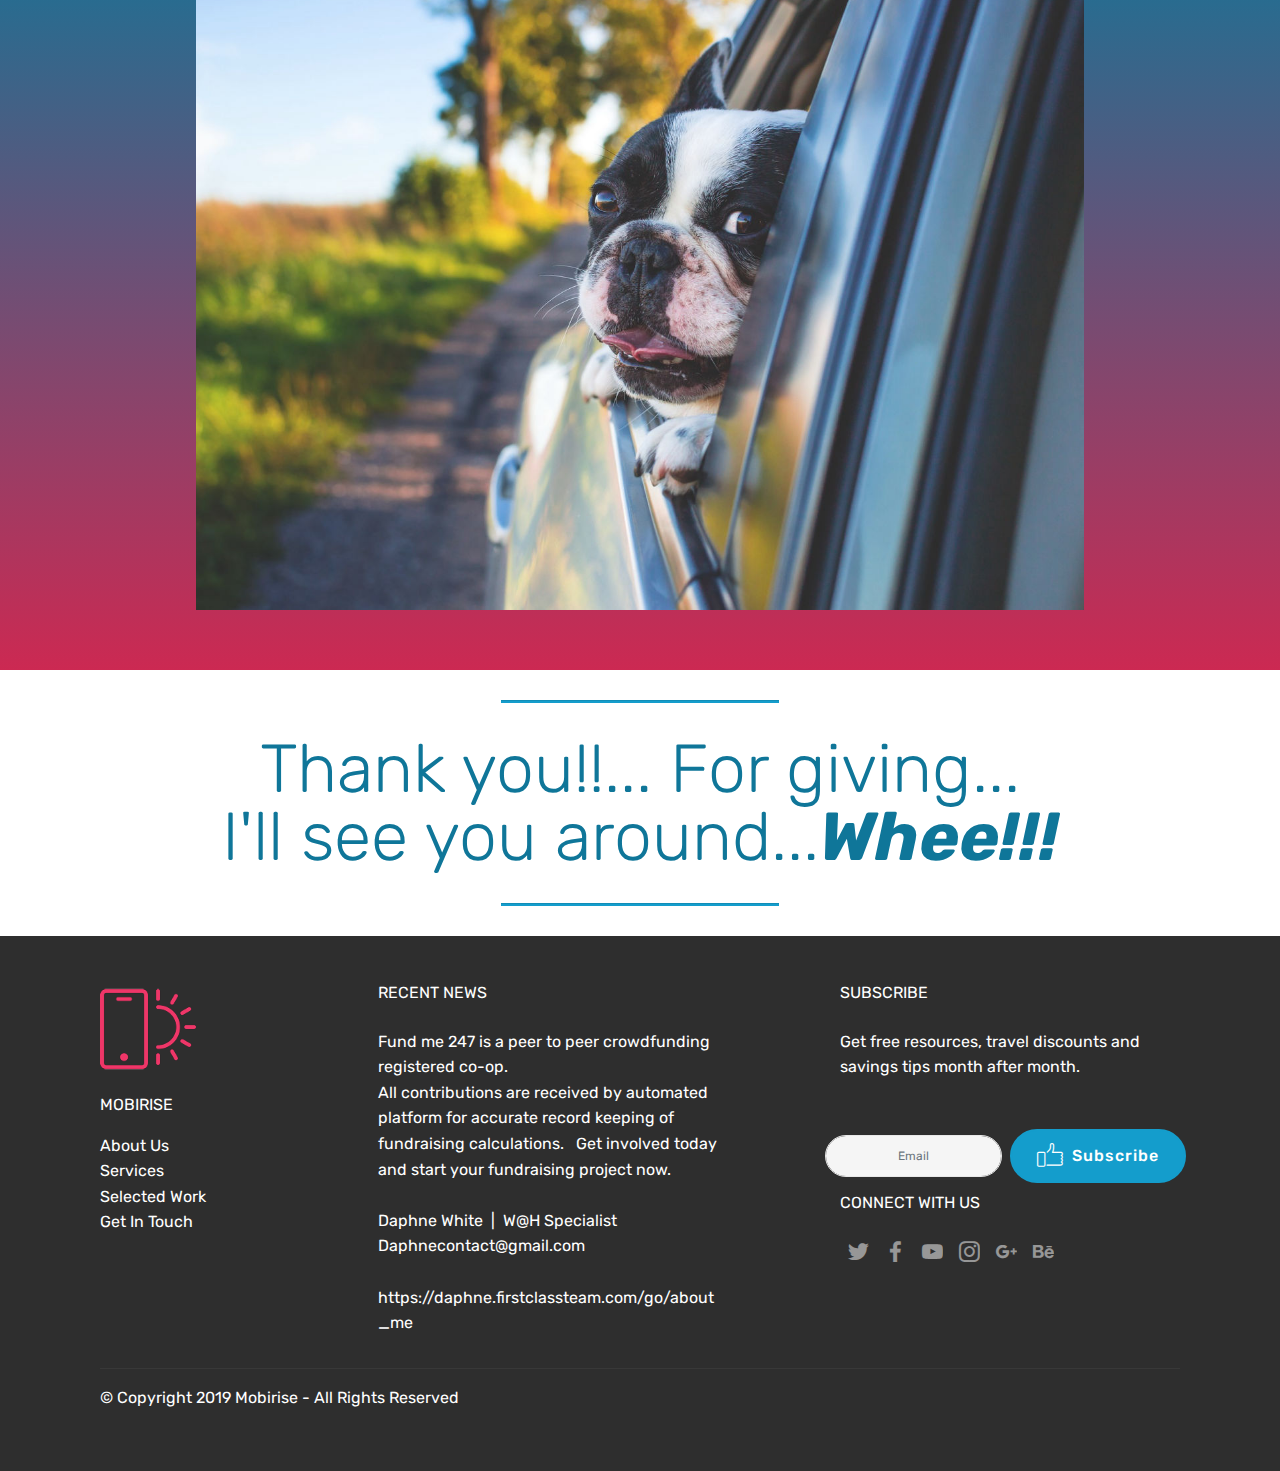
==== commit 7297f6c5: "create github pages" ====
--- a/index.html
+++ b/index.html
@@ -34,7 +34,7 @@
     </figure>
 </section>
 
-<section class="engine"><a href="https://mobirise.info/k">develop own website</a></section><section class="mbr-section article content9 cid-rkskpkATS6" id="content9-z">
+<section class="engine"><a href="https://mobirise.info">Mobirise</a></section><section class="mbr-section article content9 cid-rkskpkATS6" id="content9-z">
     
      
 
@@ -205,7 +205,7 @@
                 <div class="form-container">
                     <div class="media-container-column" data-form-type="formoid">
                         <!---Formbuilder Form--->
-                        <form action="https://mobirise.com/" method="POST" class="mbr-form form-with-styler" data-form-title="Mobirise Form"><input type="hidden" name="email" data-form-email="true" value="eUx+I2NLR/BafB0KizLj2VDSNFIfsa9n6TfhaqDCgezhlM0vI8l7aFCAC648zMjTiaBygWYxEr0L+a3q8XOO3jMHh1zucDnesYJEt+eq6ObV1H/U/pad06T5P/iM7z0Z">
+                        <form action="https://mobirise.com/" method="POST" class="mbr-form form-with-styler" data-form-title="Mobirise Form"><input type="hidden" name="email" data-form-email="true" value="paKDMp+VKbJ73KOhBynqYBYldmKuzoN83+3TGhRR/gHIGh6ky2/N/u+mfETtWRrQJNNgpfXnP4w1+3jXilmBfFUTvQxQb7HPUN6uNh9KWHFl4g4dClzWnubJ7jpSfrZa">
                             <div class="row">
                                 <div hidden="hidden" data-form-alert="" class="alert alert-success col-12">Thankyou!  A text will be sent to get you started.</div>
                                 <div hidden="hidden" data-form-alert-danger="" class="alert alert-danger col-12">
@@ -258,7 +258,7 @@
     <div class="container">
         <div class="inner-container" style="width: 100%;">
             <hr class="line" style="width: 25%;">
-            <div class="section-text align-center mbr-fonts-style display-2">Thank you!!... For giving...<br>I'll see you around...<strong><em>Whee!!!</em></strong></div>
+            <div class="section-text align-center mbr-fonts-style display-1">Thank you!!... For giving...<br>I'll see you around...<strong><em>Whee!!!</em></strong></div>
             <hr class="line" style="width: 25%;">
         </div>
         </div>
@@ -303,7 +303,7 @@
                     Get free resources, travel discounts and savings tips month after month.<br><br></p>
                 <div class="media-container-column" data-form-type="formoid">
                     <!---Formbuilder Form--->
-                    <form action="https://mobirise.com/" method="POST" class="mbr-form form-with-styler" data-form-title="Mobirise Form"><input type="hidden" name="email" data-form-email="true" value="NuUwUCGWIdSL2ODgHpi07M9kAl026RQa8xZO05c4MF0OM7OPEeDMcQbrHkg0FTNyVkkXTAEpYRMhoKxSi17FTNS8wz5NA23+SKZhRwcixr7wre6jP3BfzPd6CDU5O/5q">
+                    <form action="https://mobirise.com/" method="POST" class="mbr-form form-with-styler" data-form-title="Mobirise Form"><input type="hidden" name="email" data-form-email="true" value="xBUFQ4MYFrMdfDN0TWLEaG8fAqJmVox7cB8DuRDhtdQMT96YKFt1+s9yZGO2MWPRRTVyLBcEP2aXwfdu9CMFnO8ODKkfYjMtBDfcnoJBikAbRKXw1M9+gi2fwTyRLt0/">
                         <div class="row form-inline justify-content-center">
                             <div hidden="hidden" data-form-alert="" class="alert alert-success col-12">Thank you for subscribing to our monthly updates.</div>
                             <div hidden="hidden" data-form-alert-danger="" class="alert alert-danger col-12">
--- a/assets/mobirise/css/mbr-additional.css
+++ b/assets/mobirise/css/mbr-additional.css
@@ -1592,6 +1592,7 @@
 }
 .cid-rksv5xj65r .section-text {
   padding: 2rem 0;
+  color: #0f7699;
 }
 .cid-rksv5xj65r .inner-container {
   margin: 0 auto;
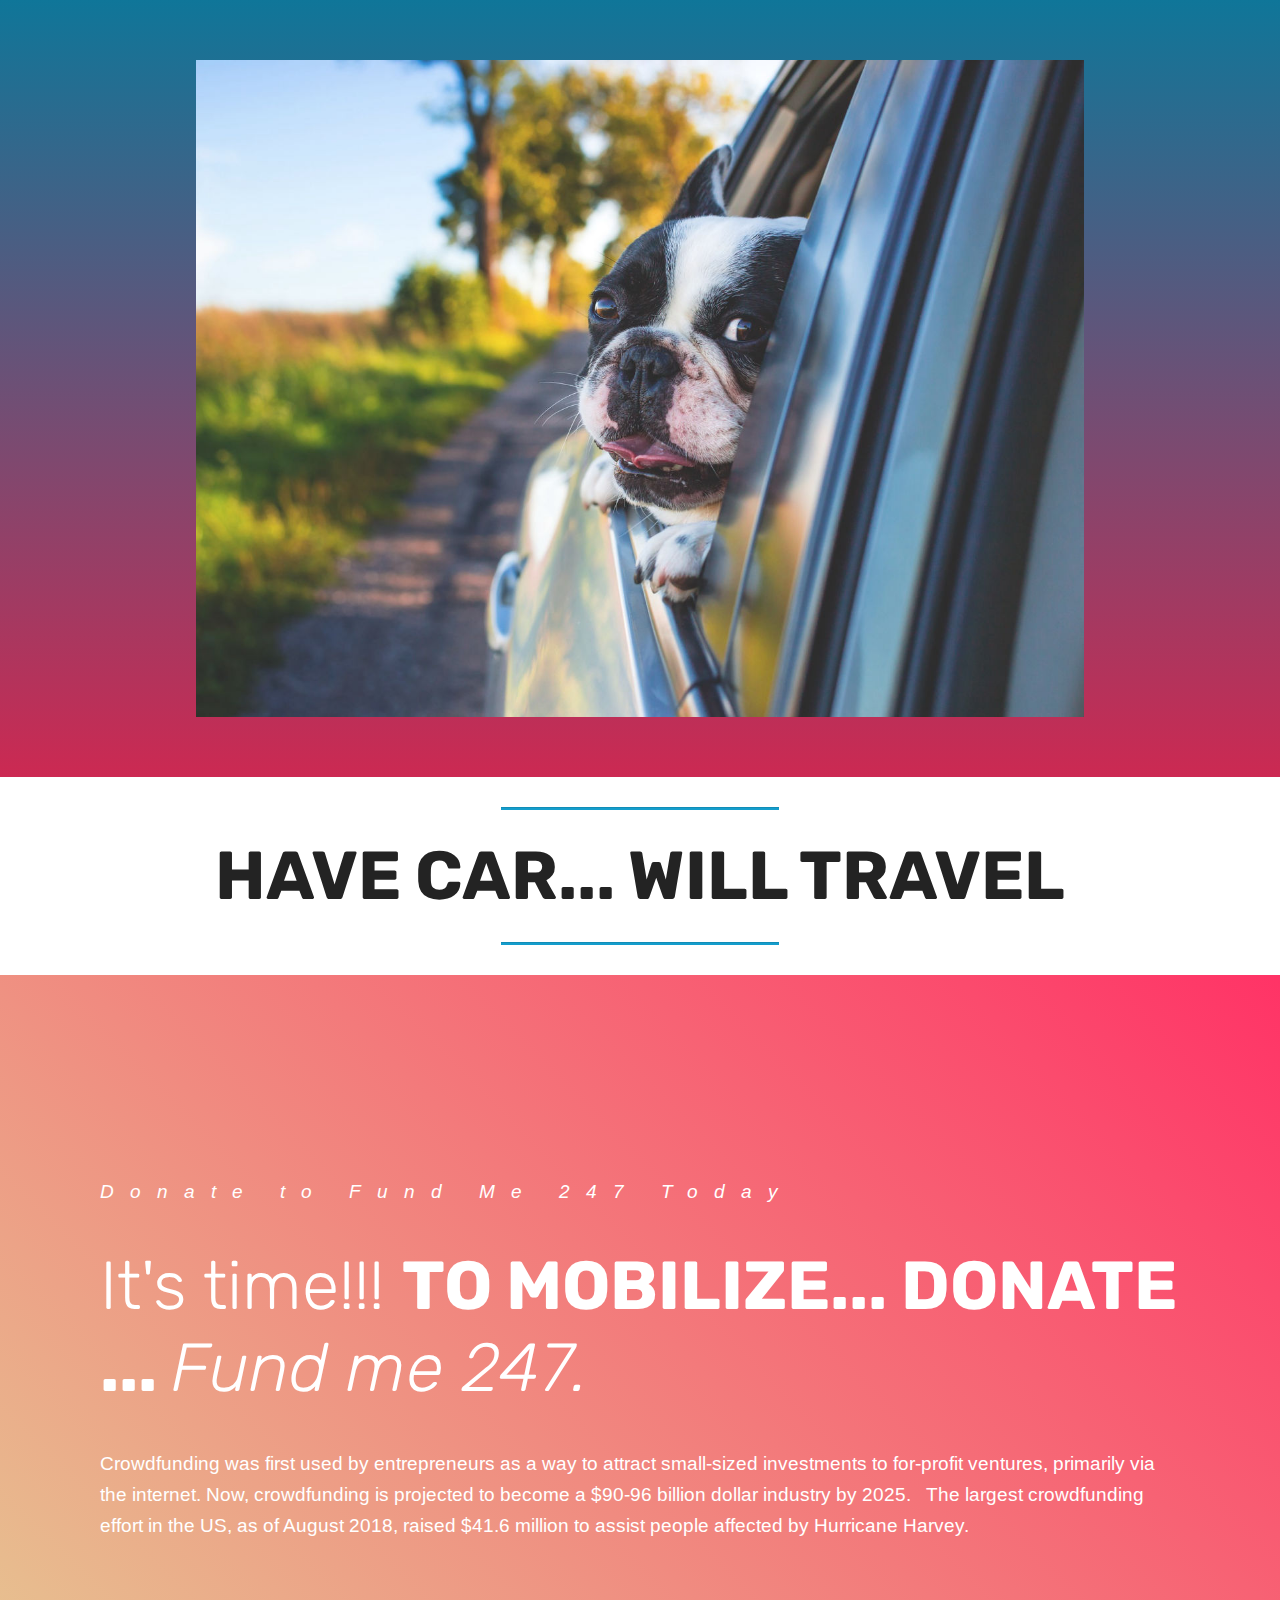
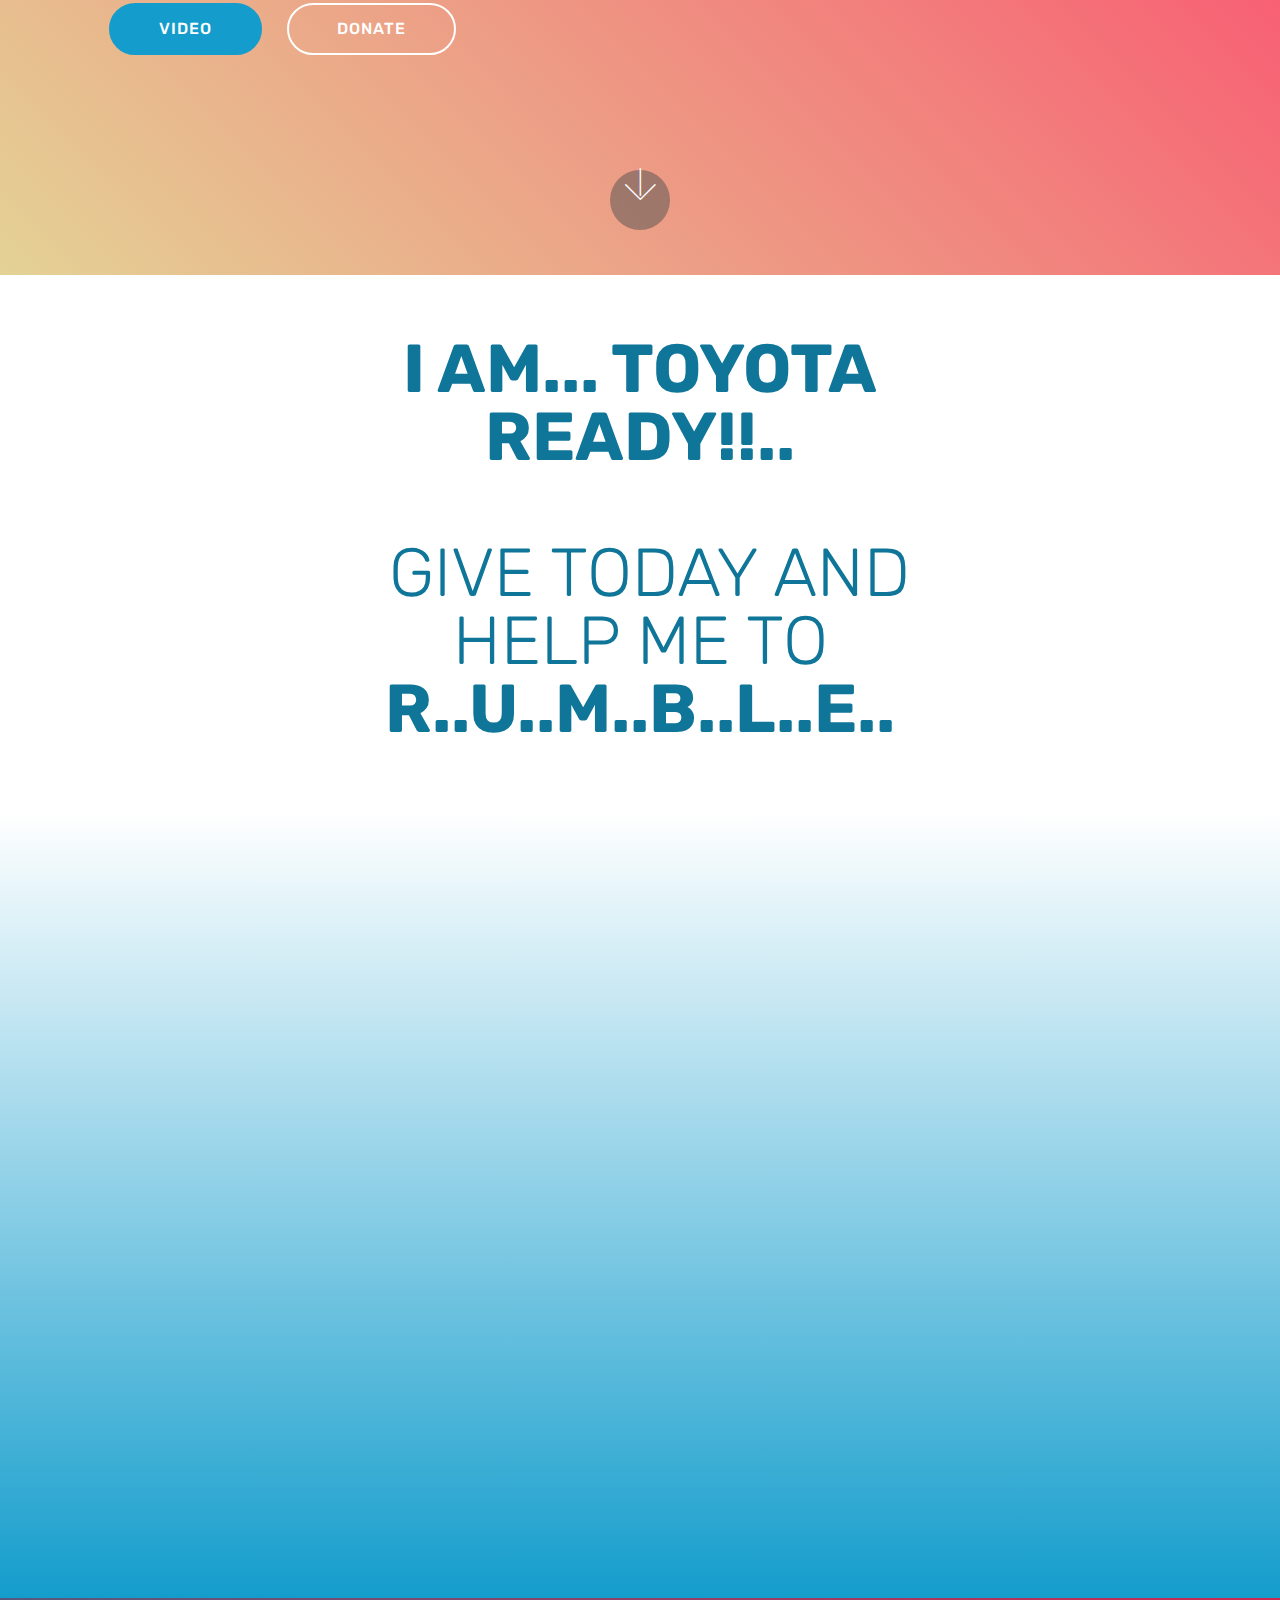
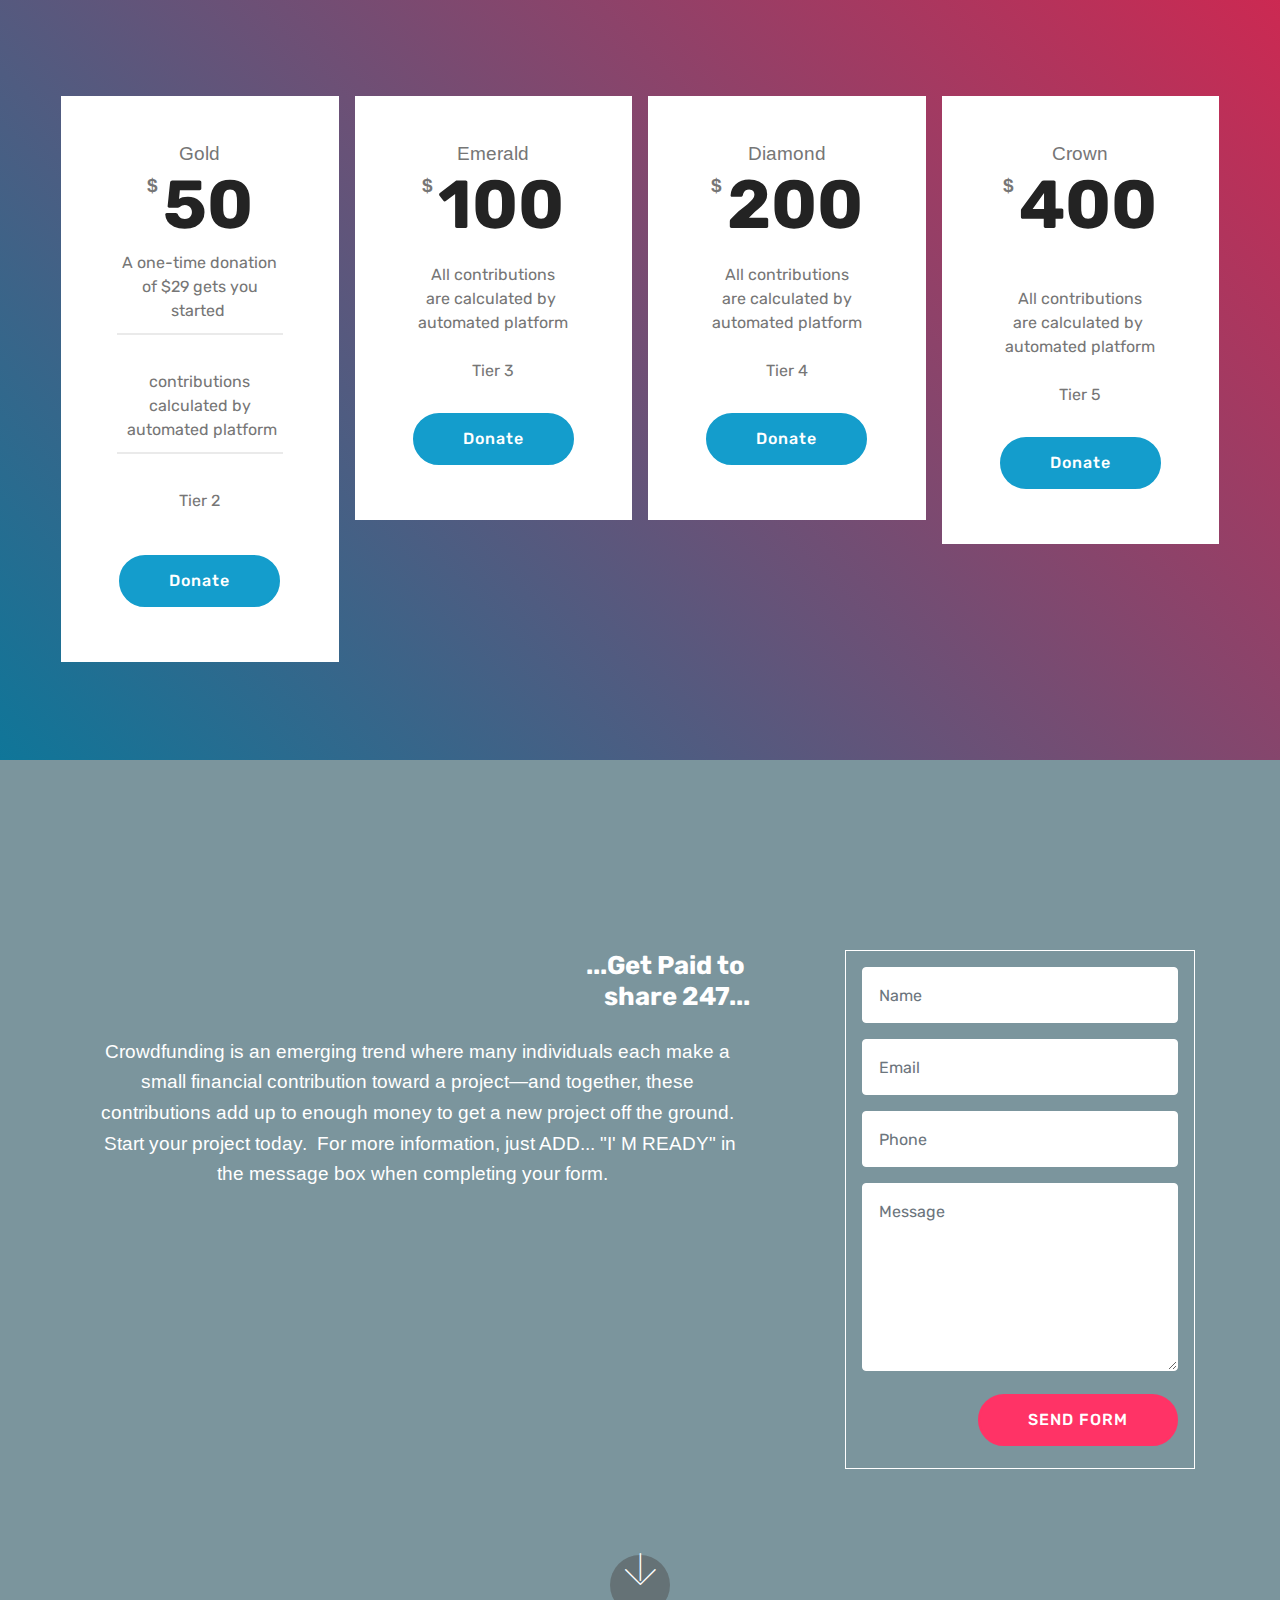
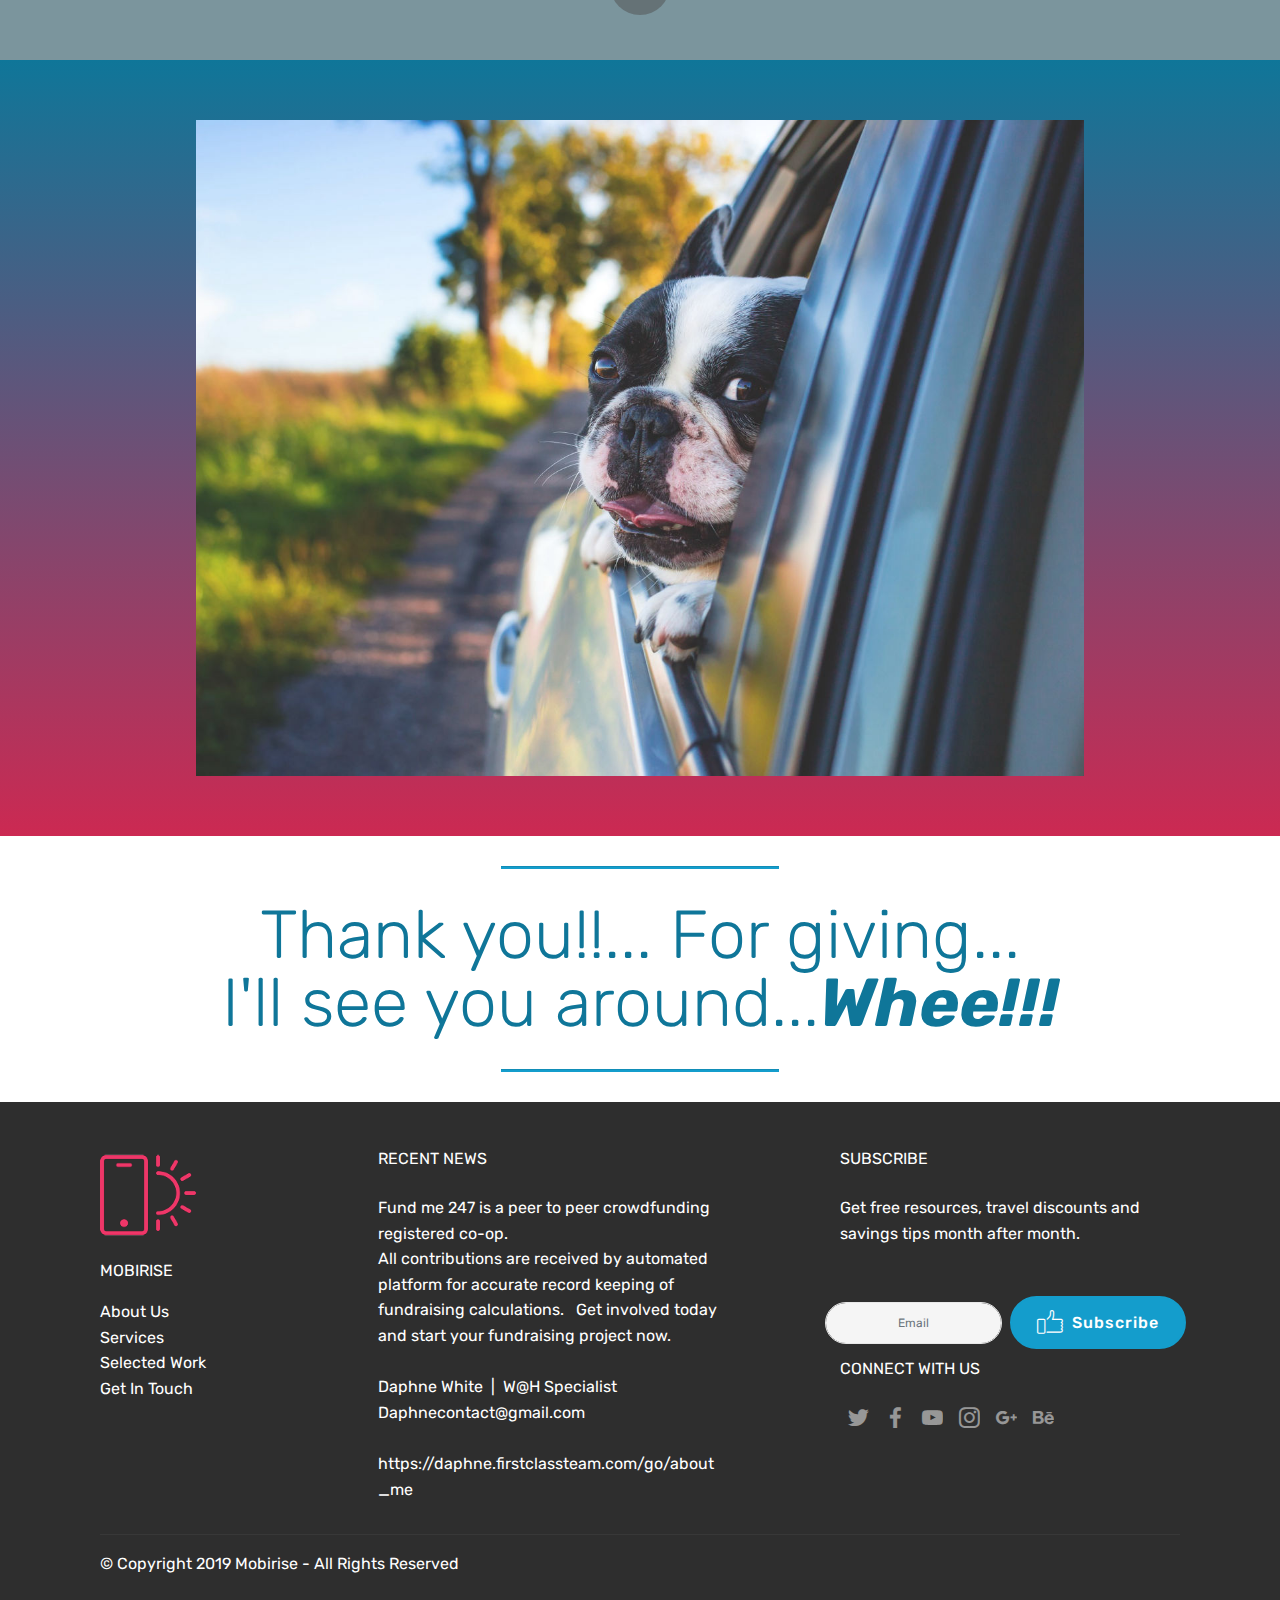
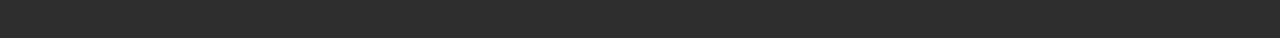
==== commit 729f1ad7: "create github pages" ====
--- a/index.html
+++ b/index.html
@@ -34,7 +34,7 @@
     </figure>
 </section>
 
-<section class="engine"><a href="https://mobirise.info">Mobirise</a></section><section class="mbr-section article content9 cid-rkskpkATS6" id="content9-z">
+<section class="engine"><a href="https://mobirise.info/c">site builder</a></section><section class="mbr-section article content9 cid-rkskpkATS6" id="content9-z">
     
      
 
@@ -92,7 +92,7 @@
     
     <figure class="mbr-figure align-center container">
         <div class="video-block" style="width: 80%;">
-            <div><iframe class="mbr-embedded-video" src="https://www.youtube.com/embed/nM7n80rRfuI?rel=0&amp;amp;showinfo=0&amp;autoplay=1&amp;loop=0" width="1280" height="720" frameborder="0" allowfullscreen></iframe></div>
+            <div><iframe class="mbr-embedded-video" src="https://www.youtube.com/embed/nM7n80rRfuI?rel=0&amp;amp;showinfo=0&amp;autoplay=1&amp;loop=0" width="800" height="600" frameborder="0" allowfullscreen></iframe></div>
         </div>
     </figure>
 </section>
@@ -205,7 +205,7 @@
                 <div class="form-container">
                     <div class="media-container-column" data-form-type="formoid">
                         <!---Formbuilder Form--->
-                        <form action="https://mobirise.com/" method="POST" class="mbr-form form-with-styler" data-form-title="Mobirise Form"><input type="hidden" name="email" data-form-email="true" value="paKDMp+VKbJ73KOhBynqYBYldmKuzoN83+3TGhRR/gHIGh6ky2/N/u+mfETtWRrQJNNgpfXnP4w1+3jXilmBfFUTvQxQb7HPUN6uNh9KWHFl4g4dClzWnubJ7jpSfrZa">
+                        <form action="https://mobirise.com/" method="POST" class="mbr-form form-with-styler" data-form-title="Mobirise Form"><input type="hidden" name="email" data-form-email="true" value="EBI4No72tIHDvAwSHRwXGtMT4GOs+OJ27HPN26hJt8scVnPfsLKcfaNBhrJka5RjXLjhiy9AJn8pvTc/mdjMMs4arRYobKKGG5M9k3QrZR3KvJcvNatX3GJAyIhvlE7j">
                             <div class="row">
                                 <div hidden="hidden" data-form-alert="" class="alert alert-success col-12">Thankyou!  A text will be sent to get you started.</div>
                                 <div hidden="hidden" data-form-alert-danger="" class="alert alert-danger col-12">
@@ -303,7 +303,7 @@
                     Get free resources, travel discounts and savings tips month after month.<br><br></p>
                 <div class="media-container-column" data-form-type="formoid">
                     <!---Formbuilder Form--->
-                    <form action="https://mobirise.com/" method="POST" class="mbr-form form-with-styler" data-form-title="Mobirise Form"><input type="hidden" name="email" data-form-email="true" value="xBUFQ4MYFrMdfDN0TWLEaG8fAqJmVox7cB8DuRDhtdQMT96YKFt1+s9yZGO2MWPRRTVyLBcEP2aXwfdu9CMFnO8ODKkfYjMtBDfcnoJBikAbRKXw1M9+gi2fwTyRLt0/">
+                    <form action="https://mobirise.com/" method="POST" class="mbr-form form-with-styler" data-form-title="Mobirise Form"><input type="hidden" name="email" data-form-email="true" value="r9JVtYbHGOBnfOcDOoP4Ai3bGN8AJiMefVV01XFbf7WhUQvqYlgPaDjHqRob1e1zZNYFWs2cMhdsnuskTifnqNG0ydVRqo4F3+h3W0ru4CW0RUHCMRzNoc54wPaOeyar">
                         <div class="row form-inline justify-content-center">
                             <div hidden="hidden" data-form-alert="" class="alert alert-success col-12">Thank you for subscribing to our monthly updates.</div>
                             <div hidden="hidden" data-form-alert-danger="" class="alert alert-danger col-12">
